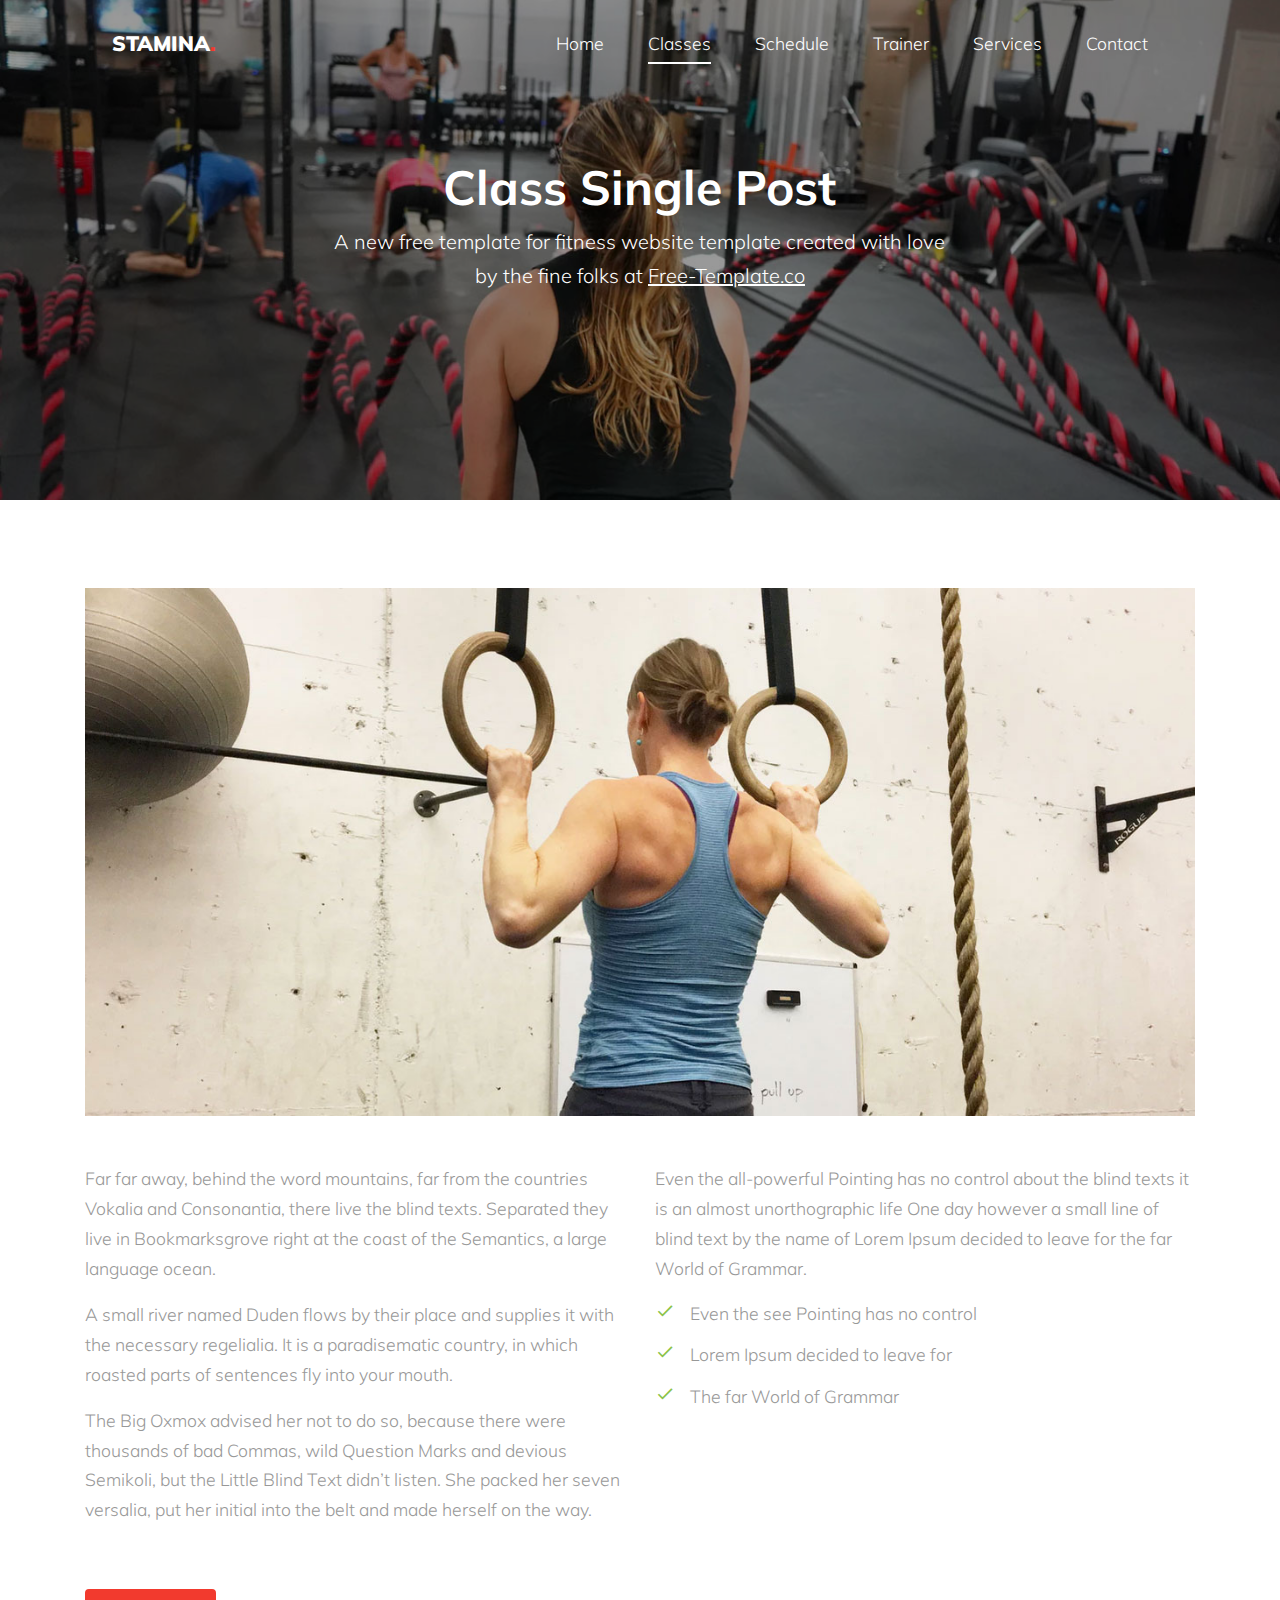
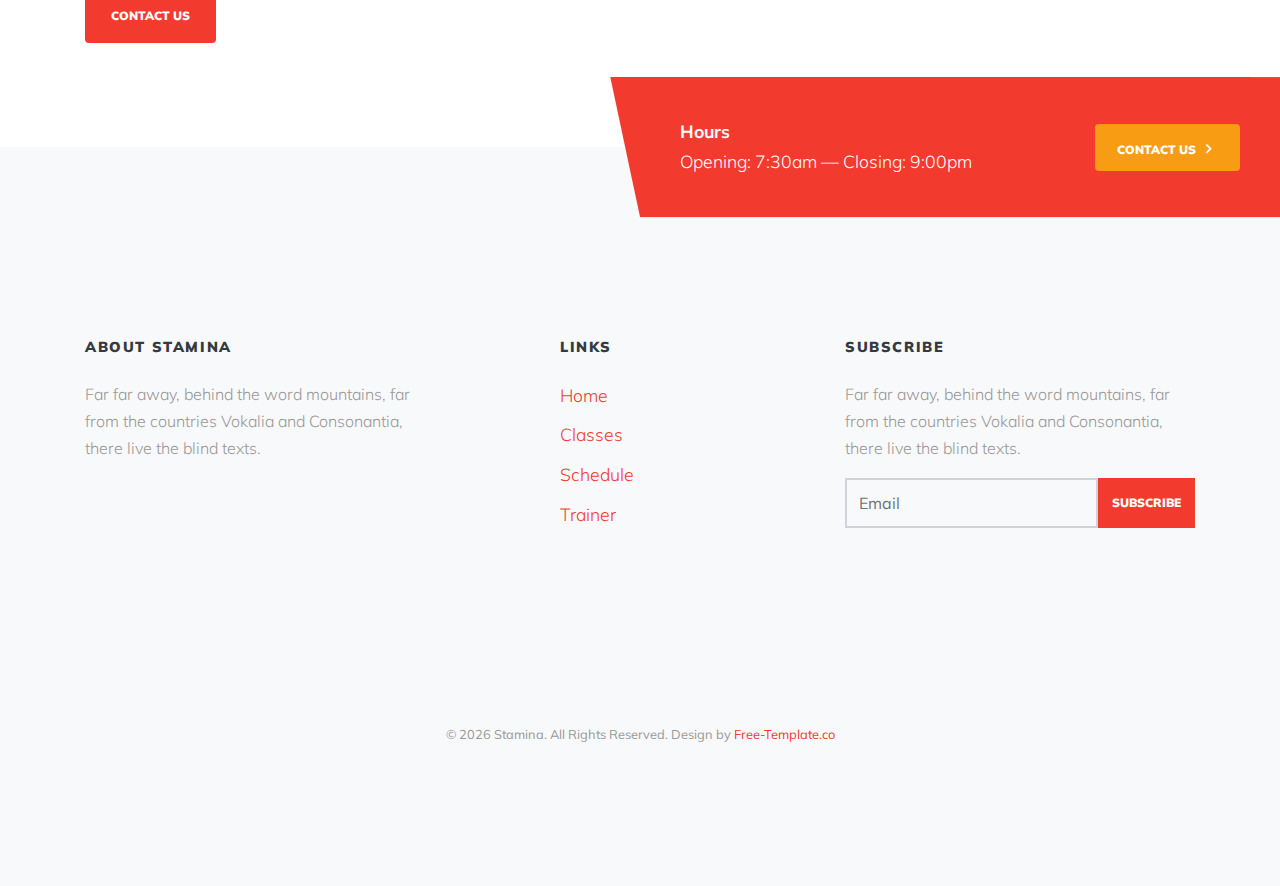
==== single.html @ 27ef820a "Initial commit" ====
<!-- 
////////////////////////////////////////////////////////////////

Author: Free-Template.co
Author URL: http://free-template.co.
License: https://creativecommons.org/licenses/by/3.0/
License URL: https://creativecommons.org/licenses/by/3.0/
Site License URL: https://free-template.co/template-license/
  
Website:  https://free-template.co
Facebook: https://www.facebook.com/FreeDashTemplate.co
Twitter:  https://twitter.com/Free_Templateco
RSS Feed: https://feeds.feedburner.com/Free-templateco

////////////////////////////////////////////////////////////////
-->
<!DOCTYPE html>
<html lang="en">

<head>
  <title>Stamina &mdash; Free Website Template by Free-Template.co</title>
  <meta charset="utf-8">
  <meta name="viewport" content="width=device-width, initial-scale=1, shrink-to-fit=no">

  <meta name="description" content="" />
  <meta name="keywords" content="" />
  <meta name="author" content="Free-Template.co" />

  <link rel="shortcut icon" href="ftco-32x32.png">

  <link href="https://fonts.googleapis.com/css?family=Muli:300,400,700,900" rel="stylesheet">
  <link rel="stylesheet" href="fonts/icomoon/style.css">

  <link rel="stylesheet" href="css/bootstrap.min.css">
  <link rel="stylesheet" href="css/jquery-ui.css">
  <link rel="stylesheet" href="css/owl.carousel.min.css">
  <link rel="stylesheet" href="css/owl.theme.default.min.css">
  <link rel="stylesheet" href="css/owl.theme.default.min.css">

  <link rel="stylesheet" href="css/jquery.fancybox.min.css">

  <link rel="stylesheet" href="css/bootstrap-datepicker.css">

  <link rel="stylesheet" href="fonts/flaticon/font/flaticon.css">

  <link rel="stylesheet" href="css/aos.css">
  <link href="css/jquery.mb.YTPlayer.min.css" media="all" rel="stylesheet" type="text/css">

  <link rel="stylesheet" href="css/style.css">



</head>

<body data-spy="scroll" data-target=".site-navbar-target" data-offset="300">

  <div class="site-wrap">

    <div class="site-mobile-menu site-navbar-target">
      <div class="site-mobile-menu-header">
        <div class="site-mobile-menu-close mt-3">
          <span class="icon-close2 js-menu-toggle"></span>
        </div>
      </div>
      <div class="site-mobile-menu-body"></div>
    </div>


    <header class="site-navbar py-4 js-sticky-header site-navbar-target" role="banner">

      <div class="container-fluid">
        <div class="d-flex align-items-center">
          <div class="site-logo"><a href="index.html">Stamina<span>.</span> </a></div>
          <div class="ml-auto">
            <nav class="site-navigation position-relative text-right" role="navigation">
              <ul class="site-menu main-menu js-clone-nav mr-auto d-none d-lg-block">
                <li><a href="index.html#home-section" class="nav-link">Home</a></li>
                <li><a href="index.html#classes-section" class="nav-link active">Classes</a></li>
                <li><a href="index.html#schedule-section" class="nav-link">Schedule</a></li>
                <li><a href="index.html#trainer-section" class="nav-link">Trainer</a></li>
                <li><a href="index.html#services-section" class="nav-link">Services</a></li>
                <li><a href="index.html#contact-section" class="nav-link">Contact</a></li>
              </ul>
            </nav>
            <a href="#" class="d-inline-block d-lg-none site-menu-toggle js-menu-toggle float-right"><span
                class="icon-menu h3"></span></a>
          </div>

        </div>
      </div>

    </header>

    <div class="bgimg" style="background-image: url('images/bg_2.jpg');" data-stellar-background-ratio="0.5">
    
      <div class="container">
        <div class="row align-items-center justify-content-center text-center">
          <div class="col-md-7">
            <h2 class="">Class Single Post</h2>
            <p class="lead mx-auto desc mb-5">A new free template for fitness website template created with love by the
              fine folks
              at <a href="https://free-template.co" target="_blank">Free-Template.co</a></p>
          </div>
        </div>
      </div>
    
    </div>

    <div class="site-section">
      <div class="container">
        <div class="row mb-5">
          <div class="col-lg-12">
            <img src="images/bg_1.jpg" alt="Free webssite template by Free-Template.co" class="img-fluid">
          </div>
        </div>
        <div class="row mb-5">
          <div class="col-lg-6">
            <p>Far far away, behind the word mountains, far from the countries Vokalia and Consonantia, there live the blind texts.
            Separated they live in Bookmarksgrove right at the coast of the Semantics, a large language ocean.</p>
            <p>A small river named Duden flows by their place and supplies it with the necessary regelialia. It is a paradisematic
            country, in which roasted parts of sentences fly into your mouth.</p>
            <p>The Big Oxmox advised her not to do so, because there were thousands of bad Commas, wild Question Marks and devious
            Semikoli, but the Little Blind Text didn’t listen. She packed her seven versalia, put her initial into the belt and made
            herself on the way.</p>
          </div>
          <div class="col-lg-6">
            <p>Even the all-powerful Pointing has no control about the blind texts it is an almost unorthographic life One day however
            a small line of blind text by the name of Lorem Ipsum decided to leave for the far World of Grammar.</p>
            <div class="ul-check list-unstyled success">
              <li>Even the see Pointing has no control</li>
              <li>Lorem Ipsum decided to leave for</li>
              <li>The far World of Grammar</li>
            </div>
          </div>
        </div>
        <div class="row">
          <div class="col-12">
            <p><a href="#" class="btn btn-primary py-3 px-4">Contact Us</a></p>
          </div>
        </div>
      </div>
    </div>

    <div class="schedule-wrap2 clearfix">
      <div class="d-md-flex align-items-center">
        <div class="hours mr-md-4 mb-4 mb-lg-0">
          <strong class="d-block">Hours</strong>
          Opening: 7:30am &mdash;
          Closing: 9:00pm
        </div>
        <div class="cta ml-auto">
          <a href="#" class="d-flex d-md-flex align-items-center btn">
            <span class="mx-auto"> <span>Contact us</span> <span class="arrow icon-keyboard_arrow_right"></span></span>
          </a>
        </div>
      </div>
    </div>


    <footer class="footer-section bg-light">
      <div class="container">
        <div class="row">
          <div class="col-md-4">
            <h3 class="text-dark">About Stamina</h3>
            <p>Far far away, behind the word mountains, far from the countries Vokalia and Consonantia, there live the
              blind texts.</p>
          </div>

          <div class="col-md-3 ml-auto">
            <h3 class="text-dark">Links</h3>
            <ul class="list-unstyled footer-links">
              <li><a href="#">Home</a></li>
              <li><a href="#">Classes</a></li>
              <li><a href="#">Schedule</a></li>
              <li><a href="#">Trainer</a></li>
            </ul>
          </div>

          <div class="col-md-4">
            <h3 class="text-dark">Subscribe</h3>
            <p>Far far away, behind the word mountains, far from the countries Vokalia and Consonantia, there live the blind texts.
            </p>
            <form action="#">
              <div class="d-flex mb-5">
                <input type="text" class="form-control rounded-0" placeholder="Email">
                <input type="submit" class="btn btn-primary rounded-0" value="Subscribe">
              </div>
            </form>
          </div>

        </div>

        <div class="row pt-5 mt-5 text-center">
          <div class="col-md-12">
            <div class=" pt-5">
              <!-- Link back to Free-Template.co can't be removed. Template is licensed under CC BY 3.0. -->
              <p class="copyright"><small>&copy;
                  <script>document.write(new Date().getFullYear());</script> Stamina. All Rights Reserved. Design by
                  <a href="https://free-template.co" target="_blank">Free-Template.co</a></small></p>
            </div>
          </div>

        </div>
      </div>
    </footer>



  </div>
  <!-- .site-wrap -->

  <script src="js/jquery-3.3.1.min.js"></script>
  <script src="js/jquery-migrate-3.0.1.min.js"></script>
  <script src="js/jquery-ui.js"></script>
  <script src="js/popper.min.js"></script>
  <script src="js/bootstrap.min.js"></script>
  <script src="js/owl.carousel.min.js"></script>
  <script src="js/jquery.stellar.min.js"></script>
  <script src="js/jquery.countdown.min.js"></script>
  <script src="js/bootstrap-datepicker.min.js"></script>
  <script src="js/jquery.easing.1.3.js"></script>
  <script src="js/aos.js"></script>
  <script src="js/jquery.fancybox.min.js"></script>
  <script src="js/jquery.sticky.js"></script>
  <script src="js/jquery.mb.YTPlayer.min.js"></script>




  <script src="js/main.js"></script>

</body>

</html>
---- fonts/icomoon/style.css ----
@font-face {
  font-family: 'icomoon';
  src:  url('fonts/icomoon.eot?10si43');
  src:  url('fonts/icomoon.eot?10si43#iefix') format('embedded-opentype'),
    url('fonts/icomoon.ttf?10si43') format('truetype'),
    url('fonts/icomoon.woff?10si43') format('woff'),
    url('fonts/icomoon.svg?10si43#icomoon') format('svg');
  font-weight: normal;
  font-style: normal;
}

[class^="icon-"], [class*=" icon-"] {
  /* use !important to prevent issues with browser extensions that change fonts */
  font-family: 'icomoon' !important;
  speak: none;
  font-style: normal;
  font-weight: normal;
  font-variant: normal;
  text-transform: none;
  line-height: 1;

  /* Better Font Rendering =========== */
  -webkit-font-smoothing: antialiased;
  -moz-osx-font-smoothing: grayscale;
}

.icon-asterisk:before {
  content: "\f069";
}
.icon-plus:before {
  content: "\f067";
}
.icon-question:before {
  content: "\f128";
}
.icon-minus:before {
  content: "\f068";
}
.icon-glass:before {
  content: "\f000";
}
.icon-music:before {
  content: "\f001";
}
.icon-search:before {
  content: "\f002";
}
.icon-envelope-o:before {
  content: "\f003";
}
.icon-heart:before {
  content: "\f004";
}
.icon-star:before {
  content: "\f005";
}
.icon-star-o:before {
  content: "\f006";
}
.icon-user:before {
  content: "\f007";
}
.icon-film:before {
  content: "\f008";
}
.icon-th-large:before {
  content: "\f009";
}
.icon-th:before {
  content: "\f00a";
}
.icon-th-list:before {
  content: "\f00b";
}
.icon-check:before {
  content: "\f00c";
}
.icon-close:before {
  content: "\f00d";
}
.icon-remove:before {
  content: "\f00d";
}
.icon-times:before {
  content: "\f00d";
}
.icon-search-plus:before {
  content: "\f00e";
}
.icon-search-minus:before {
  content: "\f010";
}
.icon-power-off:before {
  content: "\f011";
}
.icon-signal:before {
  content: "\f012";
}
.icon-cog:before {
  content: "\f013";
}
.icon-gear:before {
  content: "\f013";
}
.icon-trash-o:before {
  content: "\f014";
}
.icon-home:before {
  content: "\f015";
}
.icon-file-o:before {
  content: "\f016";
}
.icon-clock-o:before {
  content: "\f017";
}
.icon-road:before {
  content: "\f018";
}
.icon-download:before {
  content: "\f019";
}
.icon-arrow-circle-o-down:before {
  content: "\f01a";
}
.icon-arrow-circle-o-up:before {
  content: "\f01b";
}
.icon-inbox:before {
  content: "\f01c";
}
.icon-play-circle-o:before {
  content: "\f01d";
}
.icon-repeat:before {
  content: "\f01e";
}
.icon-rotate-right:before {
  content: "\f01e";
}
.icon-refresh:before {
  content: "\f021";
}
.icon-list-alt:before {
  content: "\f022";
}
.icon-lock:before {
  content: "\f023";
}
.icon-flag:before {
  content: "\f024";
}
.icon-headphones:before {
  content: "\f025";
}
.icon-volume-off:before {
  content: "\f026";
}
.icon-volume-down:before {
  content: "\f027";
}
.icon-volume-up:before {
  content: "\f028";
}
.icon-qrcode:before {
  content: "\f029";
}
.icon-barcode:before {
  content: "\f02a";
}
.icon-tag:before {
  content: "\f02b";
}
.icon-tags:before {
  content: "\f02c";
}
.icon-book:before {
  content: "\f02d";
}
.icon-bookmark:before {
  content: "\f02e";
}
.icon-print:before {
  content: "\f02f";
}
.icon-camera:before {
  content: "\f030";
}
.icon-font:before {
  content: "\f031";
}
.icon-bold:before {
  content: "\f032";
}
.icon-italic:before {
  content: "\f033";
}
.icon-text-height:before {
  content: "\f034";
}
.icon-text-width:before {
  content: "\f035";
}
.icon-align-left:before {
  content: "\f036";
}
.icon-align-center:before {
  content: "\f037";
}
.icon-align-right:before {
  content: "\f038";
}
.icon-align-justify:before {
  content: "\f039";
}
.icon-list:before {
  content: "\f03a";
}
.icon-dedent:before {
  content: "\f03b";
}
.icon-outdent:before {
  content: "\f03b";
}
.icon-indent:before {
  content: "\f03c";
}
.icon-video-camera:before {
  content: "\f03d";
}
.icon-image:before {
  content: "\f03e";
}
.icon-photo:before {
  content: "\f03e";
}
.icon-picture-o:before {
  content: "\f03e";
}
.icon-pencil:before {
  content: "\f040";
}
.icon-map-marker:before {
  content: "\f041";
}
.icon-adjust:before {
  content: "\f042";
}
.icon-tint:before {
  content: "\f043";
}
.icon-edit:before {
  content: "\f044";
}
.icon-pencil-square-o:before {
  content: "\f044";
}
.icon-share-square-o:before {
  content: "\f045";
}
.icon-check-square-o:before {
  content: "\f046";
}
.icon-arrows:before {
  content: "\f047";
}
.icon-step-backward:before {
  content: "\f048";
}
.icon-fast-backward:before {
  content: "\f049";
}
.icon-backward:before {
  content: "\f04a";
}
.icon-play:before {
  content: "\f04b";
}
.icon-pause:before {
  content: "\f04c";
}
.icon-stop:before {
  content: "\f04d";
}
.icon-forward:before {
  content: "\f04e";
}
.icon-fast-forward:before {
  content: "\f050";
}
.icon-step-forward:before {
  content: "\f051";
}
.icon-eject:before {
  content: "\f052";
}
.icon-chevron-left:before {
  content: "\f053";
}
.icon-chevron-right:before {
  content: "\f054";
}
.icon-plus-circle:before {
  content: "\f055";
}
.icon-minus-circle:before {
  content: "\f056";
}
.icon-times-circle:before {
  content: "\f057";
}
.icon-check-circle:before {
  content: "\f058";
}
.icon-question-circle:before {
  content: "\f059";
}
.icon-info-circle:before {
  content: "\f05a";
}
.icon-crosshairs:before {
  content: "\f05b";
}
.icon-times-circle-o:before {
  content: "\f05c";
}
.icon-check-circle-o:before {
  content: "\f05d";
}
.icon-ban:before {
  content: "\f05e";
}
.icon-arrow-left:before {
  content: "\f060";
}
.icon-arrow-right:before {
  content: "\f061";
}
.icon-arrow-up:before {
  content: "\f062";
}
.icon-arrow-down:before {
  content: "\f063";
}
.icon-mail-forward:before {
  content: "\f064";
}
.icon-share:before {
  content: "\f064";
}
.icon-expand:before {
  content: "\f065";
}
.icon-compress:before {
  content: "\f066";
}
.icon-exclamation-circle:before {
  content: "\f06a";
}
.icon-gift:before {
  content: "\f06b";
}
.icon-leaf:before {
  content: "\f06c";
}
.icon-fire:before {
  content: "\f06d";
}
.icon-eye:before {
  content: "\f06e";
}
.icon-eye-slash:before {
  content: "\f070";
}
.icon-exclamation-triangle:before {
  content: "\f071";
}
.icon-warning:before {
  content: "\f071";
}
.icon-plane:before {
  content: "\f072";
}
.icon-calendar:before {
  content: "\f073";
}
.icon-random:before {
  content: "\f074";
}
.icon-comment:before {
  content: "\f075";
}
.icon-magnet:before {
  content: "\f076";
}
.icon-chevron-up:before {
  content: "\f077";
}
.icon-chevron-down:before {
  content: "\f078";
}
.icon-retweet:before {
  content: "\f079";
}
.icon-shopping-cart:before {
  content: "\f07a";
}
.icon-folder:before {
  content: "\f07b";
}
.icon-folder-open:before {
  content: "\f07c";
}
.icon-arrows-v:before {
  content: "\f07d";
}
.icon-arrows-h:before {
  content: "\f07e";
}
.icon-bar-chart:before {
  content: "\f080";
}
.icon-bar-chart-o:before {
  content: "\f080";
}
.icon-twitter-square:before {
  content: "\f081";
}
.icon-facebook-square:before {
  content: "\f082";
}
.icon-camera-retro:before {
  content: "\f083";
}
.icon-key:before {
  content: "\f084";
}
.icon-cogs:before {
  content: "\f085";
}
.icon-gears:before {
  content: "\f085";
}
.icon-comments:before {
  content: "\f086";
}
.icon-thumbs-o-up:before {
  content: "\f087";
}
.icon-thumbs-o-down:before {
  content: "\f088";
}
.icon-star-half:before {
  content: "\f089";
}
.icon-heart-o:before {
  content: "\f08a";
}
.icon-sign-out:before {
  content: "\f08b";
}
.icon-linkedin-square:before {
  content: "\f08c";
}
.icon-thumb-tack:before {
  content: "\f08d";
}
.icon-external-link:before {
  content: "\f08e";
}
.icon-sign-in:before {
  content: "\f090";
}
.icon-trophy:before {
  content: "\f091";
}
.icon-github-square:before {
  content: "\f092";
}
.icon-upload:before {
  content: "\f093";
}
.icon-lemon-o:before {
  content: "\f094";
}
.icon-phone:before {
  content: "\f095";
}
.icon-square-o:before {
  content: "\f096";
}
.icon-bookmark-o:before {
  content: "\f097";
}
.icon-phone-square:before {
  content: "\f098";
}
.icon-twitter:before {
  content: "\f099";
}
.icon-facebook:before {
  content: "\f09a";
}
.icon-facebook-f:before {
  content: "\f09a";
}
.icon-github:before {
  content: "\f09b";
}
.icon-unlock:before {
  content: "\f09c";
}
.icon-credit-card:before {
  content: "\f09d";
}
.icon-feed:before {
  content: "\f09e";
}
.icon-rss:before {
  content: "\f09e";
}
.icon-hdd-o:before {
  content: "\f0a0";
}
.icon-bullhorn:before {
  content: "\f0a1";
}
.icon-bell-o:before {
  content: "\f0a2";
}
.icon-certificate:before {
  content: "\f0a3";
}
.icon-hand-o-right:before {
  content: "\f0a4";
}
.icon-hand-o-left:before {
  content: "\f0a5";
}
.icon-hand-o-up:before {
  content: "\f0a6";
}
.icon-hand-o-down:before {
  content: "\f0a7";
}
.icon-arrow-circle-left:before {
  content: "\f0a8";
}
.icon-arrow-circle-right:before {
  content: "\f0a9";
}
.icon-arrow-circle-up:before {
  content: "\f0aa";
}
.icon-arrow-circle-down:before {
  content: "\f0ab";
}
.icon-globe:before {
  content: "\f0ac";
}
.icon-wrench:before {
  content: "\f0ad";
}
.icon-tasks:before {
  content: "\f0ae";
}
.icon-filter:before {
  content: "\f0b0";
}
.icon-briefcase:before {
  content: "\f0b1";
}
.icon-arrows-alt:before {
  content: "\f0b2";
}
.icon-group:before {
  content: "\f0c0";
}
.icon-users:before {
  content: "\f0c0";
}
.icon-chain:before {
  content: "\f0c1";
}
.icon-link:before {
  content: "\f0c1";
}
.icon-cloud:before {
  content: "\f0c2";
}
.icon-flask:before {
  content: "\f0c3";
}
.icon-cut:before {
  content: "\f0c4";
}
.icon-scissors:before {
  content: "\f0c4";
}
.icon-copy:before {
  content: "\f0c5";
}
.icon-files-o:before {
  content: "\f0c5";
}
.icon-paperclip:before {
  content: "\f0c6";
}
.icon-floppy-o:before {
  content: "\f0c7";
}
.icon-save:before {
  content: "\f0c7";
}
.icon-square:before {
  content: "\f0c8";
}
.icon-bars:before {
  content: "\f0c9";
}
.icon-navicon:before {
  content: "\f0c9";
}
.icon-reorder:before {
  content: "\f0c9";
}
.icon-list-ul:before {
  content: "\f0ca";
}
.icon-list-ol:before {
  content: "\f0cb";
}
.icon-strikethrough:before {
  content: "\f0cc";
}
.icon-underline:before {
  content: "\f0cd";
}
.icon-table:before {
  content: "\f0ce";
}
.icon-magic:before {
  content: "\f0d0";
}
.icon-truck:before {
  content: "\f0d1";
}
.icon-pinterest:before {
  content: "\f0d2";
}
.icon-pinterest-square:before {
  content: "\f0d3";
}
.icon-google-plus-square:before {
  content: "\f0d4";
}
.icon-google-plus:before {
  content: "\f0d5";
}
.icon-money:before {
  content: "\f0d6";
}
.icon-caret-down:before {
  content: "\f0d7";
}
.icon-caret-up:before {
  content: "\f0d8";
}
.icon-caret-left:before {
  content: "\f0d9";
}
.icon-caret-right:before {
  content: "\f0da";
}
.icon-columns:before {
  content: "\f0db";
}
.icon-sort:before {
  content: "\f0dc";
}
.icon-unsorted:before {
  content: "\f0dc";
}
.icon-sort-desc:before {
  content: "\f0dd";
}
.icon-sort-down:before {
  content: "\f0dd";
}
.icon-sort-asc:before {
  content: "\f0de";
}
.icon-sort-up:before {
  content: "\f0de";
}
.icon-envelope:before {
  content: "\f0e0";
}
.icon-linkedin:before {
  content: "\f0e1";
}
.icon-rotate-left:before {
  content: "\f0e2";
}
.icon-undo:before {
  content: "\f0e2";
}
.icon-gavel:before {
  content: "\f0e3";
}
.icon-legal:before {
  content: "\f0e3";
}
.icon-dashboard:before {
  content: "\f0e4";
}
.icon-tachometer:before {
  content: "\f0e4";
}
.icon-comment-o:before {
  content: "\f0e5";
}
.icon-comments-o:before {
  content: "\f0e6";
}
.icon-bolt:before {
  content: "\f0e7";
}
.icon-flash:before {
  content: "\f0e7";
}
.icon-sitemap:before {
  content: "\f0e8";
}
.icon-umbrella:before {
  content: "\f0e9";
}
.icon-clipboard:before {
  content: "\f0ea";
}
.icon-paste:before {
  content: "\f0ea";
}
.icon-lightbulb-o:before {
  content: "\f0eb";
}
.icon-exchange:before {
  content: "\f0ec";
}
.icon-cloud-download:before {
  content: "\f0ed";
}
.icon-cloud-upload:before {
  content: "\f0ee";
}
.icon-user-md:before {
  content: "\f0f0";
}
.icon-stethoscope:before {
  content: "\f0f1";
}
.icon-suitcase:before {
  content: "\f0f2";
}
.icon-bell:before {
  content: "\f0f3";
}
.icon-coffee:before {
  content: "\f0f4";
}
.icon-cutlery:before {
  content: "\f0f5";
}
.icon-file-text-o:before {
  content: "\f0f6";
}
.icon-building-o:before {
  content: "\f0f7";
}
.icon-hospital-o:before {
  content: "\f0f8";
}
.icon-ambulance:before {
  content: "\f0f9";
}
.icon-medkit:before {
  content: "\f0fa";
}
.icon-fighter-jet:before {
  content: "\f0fb";
}
.icon-beer:before {
  content: "\f0fc";
}
.icon-h-square:before {
  content: "\f0fd";
}
.icon-plus-square:before {
  content: "\f0fe";
}
.icon-angle-double-left:before {
  content: "\f100";
}
.icon-angle-double-right:before {
  content: "\f101";
}
.icon-angle-double-up:before {
  content: "\f102";
}
.icon-angle-double-down:before {
  content: "\f103";
}
.icon-angle-left:before {
  content: "\f104";
}
.icon-angle-right:before {
  content: "\f105";
}
.icon-angle-up:before {
  content: "\f106";
}
.icon-angle-down:before {
  content: "\f107";
}
.icon-desktop:before {
  content: "\f108";
}
.icon-laptop:before {
  content: "\f109";
}
.icon-tablet:before {
  content: "\f10a";
}
.icon-mobile:before {
  content: "\f10b";
}
.icon-mobile-phone:before {
  content: "\f10b";
}
.icon-circle-o:before {
  content: "\f10c";
}
.icon-quote-left:before {
  content: "\f10d";
}
.icon-quote-right:before {
  content: "\f10e";
}
.icon-spinner:before {
  content: "\f110";
}
.icon-circle:before {
  content: "\f111";
}
.icon-mail-reply:before {
  content: "\f112";
}
.icon-reply:before {
  content: "\f112";
}
.icon-github-alt:before {
  content: "\f113";
}
.icon-folder-o:before {
  content: "\f114";
}
.icon-folder-open-o:before {
  content: "\f115";
}
.icon-smile-o:before {
  content: "\f118";
}
.icon-frown-o:before {
  content: "\f119";
}
.icon-meh-o:before {
  content: "\f11a";
}
.icon-gamepad:before {
  content: "\f11b";
}
.icon-keyboard-o:before {
  content: "\f11c";
}
.icon-flag-o:before {
  content: "\f11d";
}
.icon-flag-checkered:before {
  content: "\f11e";
}
.icon-terminal:before {
  content: "\f120";
}
.icon-code:before {
  content: "\f121";
}
.icon-mail-reply-all:before {
  content: "\f122";
}
.icon-reply-all:before {
  content: "\f122";
}
.icon-star-half-empty:before {
  content: "\f123";
}
.icon-star-half-full:before {
  content: "\f123";
}
.icon-star-half-o:before {
  content: "\f123";
}
.icon-location-arrow:before {
  content: "\f124";
}
.icon-crop:before {
  content: "\f125";
}
.icon-code-fork:before {
  content: "\f126";
}
.icon-chain-broken:before {
  content: "\f127";
}
.icon-unlink:before {
  content: "\f127";
}
.icon-info:before {
  content: "\f129";
}
.icon-exclamation:before {
  content: "\f12a";
}
.icon-superscript:before {
  content: "\f12b";
}
.icon-subscript:before {
  content: "\f12c";
}
.icon-eraser:before {
  content: "\f12d";
}
.icon-puzzle-piece:before {
  content: "\f12e";
}
.icon-microphone:before {
  content: "\f130";
}
.icon-microphone-slash:before {
  content: "\f131";
}
.icon-shield:before {
  content: "\f132";
}
.icon-calendar-o:before {
  content: "\f133";
}
.icon-fire-extinguisher:before {
  content: "\f134";
}
.icon-rocket:before {
  content: "\f135";
}
.icon-maxcdn:before {
  content: "\f136";
}
.icon-chevron-circle-left:before {
  content: "\f137";
}
.icon-chevron-circle-right:before {
  content: "\f138";
}
.icon-chevron-circle-up:before {
  content: "\f139";
}
.icon-chevron-circle-down:before {
  content: "\f13a";
}
.icon-html5:before {
  content: "\f13b";
}
.icon-css3:before {
  content: "\f13c";
}
.icon-anchor:before {
  content: "\f13d";
}
.icon-unlock-alt:before {
  content: "\f13e";
}
.icon-bullseye:before {
  content: "\f140";
}
.icon-ellipsis-h:before {
  content: "\f141";
}
.icon-ellipsis-v:before {
  content: "\f142";
}
.icon-rss-square:before {
  content: "\f143";
}
.icon-play-circle:before {
  content: "\f144";
}
.icon-ticket:before {
  content: "\f145";
}
.icon-minus-square:before {
  content: "\f146";
}
.icon-minus-square-o:before {
  content: "\f147";
}
.icon-level-up:before {
  content: "\f148";
}
.icon-level-down:before {
  content: "\f149";
}
.icon-check-square:before {
  content: "\f14a";
}
.icon-pencil-square:before {
  content: "\f14b";
}
.icon-external-link-square:before {
  content: "\f14c";
}
.icon-share-square:before {
  content: "\f14d";
}
.icon-compass:before {
  content: "\f14e";
}
.icon-caret-square-o-down:before {
  content: "\f150";
}
.icon-toggle-down:before {
  content: "\f150";
}
.icon-caret-square-o-up:before {
  content: "\f151";
}
.icon-toggle-up:before {
  content: "\f151";
}
.icon-caret-square-o-right:before {
  content: "\f152";
}
.icon-toggle-right:before {
  content: "\f152";
}
.icon-eur:before {
  content: "\f153";
}
.icon-euro:before {
  content: "\f153";
}
.icon-gbp:before {
  content: "\f154";
}
.icon-dollar:before {
  content: "\f155";
}
.icon-usd:before {
  content: "\f155";
}
.icon-inr:before {
  content: "\f156";
}
.icon-rupee:before {
  content: "\f156";
}
.icon-cny:before {
  content: "\f157";
}
.icon-jpy:before {
  content: "\f157";
}
.icon-rmb:before {
  content: "\f157";
}
.icon-yen:before {
  content: "\f157";
}
.icon-rouble:before {
  content: "\f158";
}
.icon-rub:before {
  content: "\f158";
}
.icon-ruble:before {
  content: "\f158";
}
.icon-krw:before {
  content: "\f159";
}
.icon-won:before {
  content: "\f159";
}
.icon-bitcoin:before {
  content: "\f15a";
}
.icon-btc:before {
  content: "\f15a";
}
.icon-file:before {
  content: "\f15b";
}
.icon-file-text:before {
  content: "\f15c";
}
.icon-sort-alpha-asc:before {
  content: "\f15d";
}
.icon-sort-alpha-desc:before {
  content: "\f15e";
}
.icon-sort-amount-asc:before {
  content: "\f160";
}
.icon-sort-amount-desc:before {
  content: "\f161";
}
.icon-sort-numeric-asc:before {
  content: "\f162";
}
.icon-sort-numeric-desc:before {
  content: "\f163";
}
.icon-thumbs-up:before {
  content: "\f164";
}
.icon-thumbs-down:before {
  content: "\f165";
}
.icon-youtube-square:before {
  content: "\f166";
}
.icon-youtube:before {
  content: "\f167";
}
.icon-xing:before {
  content: "\f168";
}
.icon-xing-square:before {
  content: "\f169";
}
.icon-youtube-play:before {
  content: "\f16a";
}
.icon-dropbox:before {
  content: "\f16b";
}
.icon-stack-overflow:before {
  content: "\f16c";
}
.icon-instagram:before {
  content: "\f16d";
}
.icon-flickr:before {
  content: "\f16e";
}
.icon-adn:before {
  content: "\f170";
}
.icon-bitbucket:before {
  content: "\f171";
}
.icon-bitbucket-square:before {
  content: "\f172";
}
.icon-tumblr:before {
  content: "\f173";
}
.icon-tumblr-square:before {
  content: "\f174";
}
.icon-long-arrow-down:before {
  content: "\f175";
}
.icon-long-arrow-up:before {
  content: "\f176";
}
.icon-long-arrow-left:before {
  content: "\f177";
}
.icon-long-arrow-right:before {
  content: "\f178";
}
.icon-apple:before {
  content: "\f179";
}
.icon-windows:before {
  content: "\f17a";
}
.icon-android:before {
  content: "\f17b";
}
.icon-linux:before {
  content: "\f17c";
}
.icon-dribbble:before {
  content: "\f17d";
}
.icon-skype:before {
  content: "\f17e";
}
.icon-foursquare:before {
  content: "\f180";
}
.icon-trello:before {
  content: "\f181";
}
.icon-female:before {
  content: "\f182";
}
.icon-male:before {
  content: "\f183";
}
.icon-gittip:before {
  content: "\f184";
}
.icon-gratipay:before {
  content: "\f184";
}
.icon-sun-o:before {
  content: "\f185";
}
.icon-moon-o:before {
  content: "\f186";
}
.icon-archive:before {
  content: "\f187";
}
.icon-bug:before {
  content: "\f188";
}
.icon-vk:before {
  content: "\f189";
}
.icon-weibo:before {
  content: "\f18a";
}
.icon-renren:before {
  content: "\f18b";
}
.icon-pagelines:before {
  content: "\f18c";
}
.icon-stack-exchange:before {
  content: "\f18d";
}
.icon-arrow-circle-o-right:before {
  content: "\f18e";
}
.icon-arrow-circle-o-left:before {
  content: "\f190";
}
.icon-caret-square-o-left:before {
  content: "\f191";
}
.icon-toggle-left:before {
  content: "\f191";
}
.icon-dot-circle-o:before {
  content: "\f192";
}
.icon-wheelchair:before {
  content: "\f193";
}
.icon-vimeo-square:before {
  content: "\f194";
}
.icon-try:before {
  content: "\f195";
}
.icon-turkish-lira:before {
  content: "\f195";
}
.icon-plus-square-o:before {
  content: "\f196";
}
.icon-space-shuttle:before {
  content: "\f197";
}
.icon-slack:before {
  content: "\f198";
}
.icon-envelope-square:before {
  content: "\f199";
}
.icon-wordpress:before {
  content: "\f19a";
}
.icon-openid:before {
  content: "\f19b";
}
.icon-bank:before {
  content: "\f19c";
}
.icon-institution:before {
  content: "\f19c";
}
.icon-university:before {
  content: "\f19c";
}
.icon-graduation-cap:before {
  content: "\f19d";
}
.icon-mortar-board:before {
  content: "\f19d";
}
.icon-yahoo:before {
  content: "\f19e";
}
.icon-google:before {
  content: "\f1a0";
}
.icon-reddit:before {
  content: "\f1a1";
}
.icon-reddit-square:before {
  content: "\f1a2";
}
.icon-stumbleupon-circle:before {
  content: "\f1a3";
}
.icon-stumbleupon:before {
  content: "\f1a4";
}
.icon-delicious:before {
  content: "\f1a5";
}
.icon-digg:before {
  content: "\f1a6";
}
.icon-pied-piper-pp:before {
  content: "\f1a7";
}
.icon-pied-piper-alt:before {
  content: "\f1a8";
}
.icon-drupal:before {
  content: "\f1a9";
}
.icon-joomla:before {
  content: "\f1aa";
}
.icon-language:before {
  content: "\f1ab";
}
.icon-fax:before {
  content: "\f1ac";
}
.icon-building:before {
  content: "\f1ad";
}
.icon-child:before {
  content: "\f1ae";
}
.icon-paw:before {
  content: "\f1b0";
}
.icon-spoon:before {
  content: "\f1b1";
}
.icon-cube:before {
  content: "\f1b2";
}
.icon-cubes:before {
  content: "\f1b3";
}
.icon-behance:before {
  content: "\f1b4";
}
.icon-behance-square:before {
  content: "\f1b5";
}
.icon-steam:before {
  content: "\f1b6";
}
.icon-steam-square:before {
  content: "\f1b7";
}
.icon-recycle:before {
  content: "\f1b8";
}
.icon-automobile:before {
  content: "\f1b9";
}
.icon-car:before {
  content: "\f1b9";
}
.icon-cab:before {
  content: "\f1ba";
}
.icon-taxi:before {
  content: "\f1ba";
}
.icon-tree:before {
  content: "\f1bb";
}
.icon-spotify:before {
  content: "\f1bc";
}
.icon-deviantart:before {
  content: "\f1bd";
}
.icon-soundcloud:before {
  content: "\f1be";
}
.icon-database:before {
  content: "\f1c0";
}
.icon-file-pdf-o:before {
  content: "\f1c1";
}
.icon-file-word-o:before {
  content: "\f1c2";
}
.icon-file-excel-o:before {
  content: "\f1c3";
}
.icon-file-powerpoint-o:before {
  content: "\f1c4";
}
.icon-file-image-o:before {
  content: "\f1c5";
}
.icon-file-photo-o:before {
  content: "\f1c5";
}
.icon-file-picture-o:before {
  content: "\f1c5";
}
.icon-file-archive-o:before {
  content: "\f1c6";
}
.icon-file-zip-o:before {
  content: "\f1c6";
}
.icon-file-audio-o:before {
  content: "\f1c7";
}
.icon-file-sound-o:before {
  content: "\f1c7";
}
.icon-file-movie-o:before {
  content: "\f1c8";
}
.icon-file-video-o:before {
  content: "\f1c8";
}
.icon-file-code-o:before {
  content: "\f1c9";
}
.icon-vine:before {
  content: "\f1ca";
}
.icon-codepen:before {
  content: "\f1cb";
}
.icon-jsfiddle:before {
  content: "\f1cc";
}
.icon-life-bouy:before {
  content: "\f1cd";
}
.icon-life-buoy:before {
  content: "\f1cd";
}
.icon-life-ring:before {
  content: "\f1cd";
}
.icon-life-saver:before {
  content: "\f1cd";
}
.icon-support:before {
  content: "\f1cd";
}
.icon-circle-o-notch:before {
  content: "\f1ce";
}
.icon-ra:before {
  content: "\f1d0";
}
.icon-rebel:before {
  content: "\f1d0";
}
.icon-resistance:before {
  content: "\f1d0";
}
.icon-empire:before {
  content: "\f1d1";
}
.icon-ge:before {
  content: "\f1d1";
}
.icon-git-square:before {
  content: "\f1d2";
}
.icon-git:before {
  content: "\f1d3";
}
.icon-hacker-news:before {
  content: "\f1d4";
}
.icon-y-combinator-square:before {
  content: "\f1d4";
}
.icon-yc-square:before {
  content: "\f1d4";
}
.icon-tencent-weibo:before {
  content: "\f1d5";
}
.icon-qq:before {
  content: "\f1d6";
}
.icon-wechat:before {
  content: "\f1d7";
}
.icon-weixin:before {
  content: "\f1d7";
}
.icon-paper-plane:before {
  content: "\f1d8";
}
.icon-send:before {
  content: "\f1d8";
}
.icon-paper-plane-o:before {
  content: "\f1d9";
}
.icon-send-o:before {
  content: "\f1d9";
}
.icon-history:before {
  content: "\f1da";
}
.icon-circle-thin:before {
  content: "\f1db";
}
.icon-header:before {
  content: "\f1dc";
}
.icon-paragraph:before {
  content: "\f1dd";
}
.icon-sliders:before {
  content: "\f1de";
}
.icon-share-alt:before {
  content: "\f1e0";
}
.icon-share-alt-square:before {
  content: "\f1e1";
}
.icon-bomb:before {
  content: "\f1e2";
}
.icon-futbol-o:before {
  content: "\f1e3";
}
.icon-soccer-ball-o:before {
  content: "\f1e3";
}
.icon-tty:before {
  content: "\f1e4";
}
.icon-binoculars:before {
  content: "\f1e5";
}
.icon-plug:before {
  content: "\f1e6";
}
.icon-slideshare:before {
  content: "\f1e7";
}
.icon-twitch:before {
  content: "\f1e8";
}
.icon-yelp:before {
  content: "\f1e9";
}
.icon-newspaper-o:before {
  content: "\f1ea";
}
.icon-wifi:before {
  content: "\f1eb";
}
.icon-calculator:before {
  content: "\f1ec";
}
.icon-paypal:before {
  content: "\f1ed";
}
.icon-google-wallet:before {
  content: "\f1ee";
}
.icon-cc-visa:before {
  content: "\f1f0";
}
.icon-cc-mastercard:before {
  content: "\f1f1";
}
.icon-cc-discover:before {
  content: "\f1f2";
}
.icon-cc-amex:before {
  content: "\f1f3";
}
.icon-cc-paypal:before {
  content: "\f1f4";
}
.icon-cc-stripe:before {
  content: "\f1f5";
}
.icon-bell-slash:before {
  content: "\f1f6";
}
.icon-bell-slash-o:before {
  content: "\f1f7";
}
.icon-trash:before {
  content: "\f1f8";
}
.icon-copyright:before {
  content: "\f1f9";
}
.icon-at:before {
  content: "\f1fa";
}
.icon-eyedropper:before {
  content: "\f1fb";
}
.icon-paint-brush:before {
  content: "\f1fc";
}
.icon-birthday-cake:before {
  content: "\f1fd";
}
.icon-area-chart:before {
  content: "\f1fe";
}
.icon-pie-chart:before {
  content: "\f200";
}
.icon-line-chart:before {
  content: "\f201";
}
.icon-lastfm:before {
  content: "\f202";
}
.icon-lastfm-square:before {
  content: "\f203";
}
.icon-toggle-off:before {
  content: "\f204";
}
.icon-toggle-on:before {
  content: "\f205";
}
.icon-bicycle:before {
  content: "\f206";
}
.icon-bus:before {
  content: "\f207";
}
.icon-ioxhost:before {
  content: "\f208";
}
.icon-angellist:before {
  content: "\f209";
}
.icon-cc:before {
  content: "\f20a";
}
.icon-ils:before {
  content: "\f20b";
}
.icon-shekel:before {
  content: "\f20b";
}
.icon-sheqel:before {
  content: "\f20b";
}
.icon-meanpath:before {
  content: "\f20c";
}
.icon-buysellads:before {
  content: "\f20d";
}
.icon-connectdevelop:before {
  content: "\f20e";
}
.icon-dashcube:before {
  content: "\f210";
}
.icon-forumbee:before {
  content: "\f211";
}
.icon-leanpub:before {
  content: "\f212";
}
.icon-sellsy:before {
  content: "\f213";
}
.icon-shirtsinbulk:before {
  content: "\f214";
}
.icon-simplybuilt:before {
  content: "\f215";
}
.icon-skyatlas:before {
  content: "\f216";
}
.icon-cart-plus:before {
  content: "\f217";
}
.icon-cart-arrow-down:before {
  content: "\f218";
}
.icon-diamond:before {
  content: "\f219";
}
.icon-ship:before {
  content: "\f21a";
}
.icon-user-secret:before {
  content: "\f21b";
}
.icon-motorcycle:before {
  content: "\f21c";
}
.icon-street-view:before {
  content: "\f21d";
}
.icon-heartbeat:before {
  content: "\f21e";
}
.icon-venus:before {
  content: "\f221";
}
.icon-mars:before {
  content: "\f222";
}
.icon-mercury:before {
  content: "\f223";
}
.icon-intersex:before {
  content: "\f224";
}
.icon-transgender:before {
  content: "\f224";
}
.icon-transgender-alt:before {
  content: "\f225";
}
.icon-venus-double:before {
  content: "\f226";
}
.icon-mars-double:before {
  content: "\f227";
}
.icon-venus-mars:before {
  content: "\f228";
}
.icon-mars-stroke:before {
  content: "\f229";
}
.icon-mars-stroke-v:before {
  content: "\f22a";
}
.icon-mars-stroke-h:before {
  content: "\f22b";
}
.icon-neuter:before {
  content: "\f22c";
}
.icon-genderless:before {
  content: "\f22d";
}
.icon-facebook-official:before {
  content: "\f230";
}
.icon-pinterest-p:before {
  content: "\f231";
}
.icon-whatsapp:before {
  content: "\f232";
}
.icon-server:before {
  content: "\f233";
}
.icon-user-plus:before {
  content: "\f234";
}
.icon-user-times:before {
  content: "\f235";
}
.icon-bed:before {
  content: "\f236";
}
.icon-hotel:before {
  content: "\f236";
}
.icon-viacoin:before {
  content: "\f237";
}
.icon-train:before {
  content: "\f238";
}
.icon-subway:before {
  content: "\f239";
}
.icon-medium:before {
  content: "\f23a";
}
.icon-y-combinator:before {
  content: "\f23b";
}
.icon-yc:before {
  content: "\f23b";
}
.icon-optin-monster:before {
  content: "\f23c";
}
.icon-opencart:before {
  content: "\f23d";
}
.icon-expeditedssl:before {
  content: "\f23e";
}
.icon-battery:before {
  content: "\f240";
}
.icon-battery-4:before {
  content: "\f240";
}
.icon-battery-full:before {
  content: "\f240";
}
.icon-battery-3:before {
  content: "\f241";
}
.icon-battery-three-quarters:before {
  content: "\f241";
}
.icon-battery-2:before {
  content: "\f242";
}
.icon-battery-half:before {
  content: "\f242";
}
.icon-battery-1:before {
  content: "\f243";
}
.icon-battery-quarter:before {
  content: "\f243";
}
.icon-battery-0:before {
  content: "\f244";
}
.icon-battery-empty:before {
  content: "\f244";
}
.icon-mouse-pointer:before {
  content: "\f245";
}
.icon-i-cursor:before {
  content: "\f246";
}
.icon-object-group:before {
  content: "\f247";
}
.icon-object-ungroup:before {
  content: "\f248";
}
.icon-sticky-note:before {
  content: "\f249";
}
.icon-sticky-note-o:before {
  content: "\f24a";
}
.icon-cc-jcb:before {
  content: "\f24b";
}
.icon-cc-diners-club:before {
  content: "\f24c";
}
.icon-clone:before {
  content: "\f24d";
}
.icon-balance-scale:before {
  content: "\f24e";
}
.icon-hourglass-o:before {
  content: "\f250";
}
.icon-hourglass-1:before {
  content: "\f251";
}
.icon-hourglass-start:before {
  content: "\f251";
}
.icon-hourglass-2:before {
  content: "\f252";
}
.icon-hourglass-half:before {
  content: "\f252";
}
.icon-hourglass-3:before {
  content: "\f253";
}
.icon-hourglass-end:before {
  content: "\f253";
}
.icon-hourglass:before {
  content: "\f254";
}
.icon-hand-grab-o:before {
  content: "\f255";
}
.icon-hand-rock-o:before {
  content: "\f255";
}
.icon-hand-paper-o:before {
  content: "\f256";
}
.icon-hand-stop-o:before {
  content: "\f256";
}
.icon-hand-scissors-o:before {
  content: "\f257";
}
.icon-hand-lizard-o:before {
  content: "\f258";
}
.icon-hand-spock-o:before {
  content: "\f259";
}
.icon-hand-pointer-o:before {
  content: "\f25a";
}
.icon-hand-peace-o:before {
  content: "\f25b";
}
.icon-trademark:before {
  content: "\f25c";
}
.icon-registered:before {
  content: "\f25d";
}
.icon-creative-commons:before {
  content: "\f25e";
}
.icon-gg:before {
  content: "\f260";
}
.icon-gg-circle:before {
  content: "\f261";
}
.icon-tripadvisor:before {
  content: "\f262";
}
.icon-odnoklassniki:before {
  content: "\f263";
}
.icon-odnoklassniki-square:before {
  content: "\f264";
}
.icon-get-pocket:before {
  content: "\f265";
}
.icon-wikipedia-w:before {
  content: "\f266";
}
.icon-safari:before {
  content: "\f267";
}
.icon-chrome:before {
  content: "\f268";
}
.icon-firefox:before {
  content: "\f269";
}
.icon-opera:before {
  content: "\f26a";
}
.icon-internet-explorer:before {
  content: "\f26b";
}
.icon-television:before {
  content: "\f26c";
}
.icon-tv:before {
  content: "\f26c";
}
.icon-contao:before {
  content: "\f26d";
}
.icon-500px:before {
  content: "\f26e";
}
.icon-amazon:before {
  content: "\f270";
}
.icon-calendar-plus-o:before {
  content: "\f271";
}
.icon-calendar-minus-o:before {
  content: "\f272";
}
.icon-calendar-times-o:before {
  content: "\f273";
}
.icon-calendar-check-o:before {
  content: "\f274";
}
.icon-industry:before {
  content: "\f275";
}
.icon-map-pin:before {
  content: "\f276";
}
.icon-map-signs:before {
  content: "\f277";
}
.icon-map-o:before {
  content: "\f278";
}
.icon-map:before {
  content: "\f279";
}
.icon-commenting:before {
  content: "\f27a";
}
.icon-commenting-o:before {
  content: "\f27b";
}
.icon-houzz:before {
  content: "\f27c";
}
.icon-vimeo:before {
  content: "\f27d";
}
.icon-black-tie:before {
  content: "\f27e";
}
.icon-fonticons:before {
  content: "\f280";
}
.icon-reddit-alien:before {
  content: "\f281";
}
.icon-edge:before {
  content: "\f282";
}
.icon-credit-card-alt:before {
  content: "\f283";
}
.icon-codiepie:before {
  content: "\f284";
}
.icon-modx:before {
  content: "\f285";
}
.icon-fort-awesome:before {
  content: "\f286";
}
.icon-usb:before {
  content: "\f287";
}
.icon-product-hunt:before {
  content: "\f288";
}
.icon-mixcloud:before {
  content: "\f289";
}
.icon-scribd:before {
  content: "\f28a";
}
.icon-pause-circle:before {
  content: "\f28b";
}
.icon-pause-circle-o:before {
  content: "\f28c";
}
.icon-stop-circle:before {
  content: "\f28d";
}
.icon-stop-circle-o:before {
  content: "\f28e";
}
.icon-shopping-bag:before {
  content: "\f290";
}
.icon-shopping-basket:before {
  content: "\f291";
}
.icon-hashtag:before {
  content: "\f292";
}
.icon-bluetooth:before {
  content: "\f293";
}
.icon-bluetooth-b:before {
  content: "\f294";
}
.icon-percent:before {
  content: "\f295";
}
.icon-gitlab:before {
  content: "\f296";
}
.icon-wpbeginner:before {
  content: "\f297";
}
.icon-wpforms:before {
  content: "\f298";
}
.icon-envira:before {
  content: "\f299";
}
.icon-universal-access:before {
  content: "\f29a";
}
.icon-wheelchair-alt:before {
  content: "\f29b";
}
.icon-question-circle-o:before {
  content: "\f29c";
}
.icon-blind:before {
  content: "\f29d";
}
.icon-audio-description:before {
  content: "\f29e";
}
.icon-volume-control-phone:before {
  content: "\f2a0";
}
.icon-braille:before {
  content: "\f2a1";
}
.icon-assistive-listening-systems:before {
  content: "\f2a2";
}
.icon-american-sign-language-interpreting:before {
  content: "\f2a3";
}
.icon-asl-interpreting:before {
  content: "\f2a3";
}
.icon-deaf:before {
  content: "\f2a4";
}
.icon-deafness:before {
  content: "\f2a4";
}
.icon-hard-of-hearing:before {
  content: "\f2a4";
}
.icon-glide:before {
  content: "\f2a5";
}
.icon-glide-g:before {
  content: "\f2a6";
}
.icon-sign-language:before {
  content: "\f2a7";
}
.icon-signing:before {
  content: "\f2a7";
}
.icon-low-vision:before {
  content: "\f2a8";
}
.icon-viadeo:before {
  content: "\f2a9";
}
.icon-viadeo-square:before {
  content: "\f2aa";
}
.icon-snapchat:before {
  content: "\f2ab";
}
.icon-snapchat-ghost:before {
  content: "\f2ac";
}
.icon-snapchat-square:before {
  content: "\f2ad";
}
.icon-pied-piper:before {
  content: "\f2ae";
}
.icon-first-order:before {
  content: "\f2b0";
}
.icon-yoast:before {
  content: "\f2b1";
}
.icon-themeisle:before {
  content: "\f2b2";
}
.icon-google-plus-circle:before {
  content: "\f2b3";
}
.icon-google-plus-official:before {
  content: "\f2b3";
}
.icon-fa:before {
  content: "\f2b4";
}
.icon-font-awesome:before {
  content: "\f2b4";
}
.icon-handshake-o:before {
  content: "\f2b5";
}
.icon-envelope-open:before {
  content: "\f2b6";
}
.icon-envelope-open-o:before {
  content: "\f2b7";
}
.icon-linode:before {
  content: "\f2b8";
}
.icon-address-book:before {
  content: "\f2b9";
}
.icon-address-book-o:before {
  content: "\f2ba";
}
.icon-address-card:before {
  content: "\f2bb";
}
.icon-vcard:before {
  content: "\f2bb";
}
.icon-address-card-o:before {
  content: "\f2bc";
}
.icon-vcard-o:before {
  content: "\f2bc";
}
.icon-user-circle:before {
  content: "\f2bd";
}
.icon-user-circle-o:before {
  content: "\f2be";
}
.icon-user-o:before {
  content: "\f2c0";
}
.icon-id-badge:before {
  content: "\f2c1";
}
.icon-drivers-license:before {
  content: "\f2c2";
}
.icon-id-card:before {
  content: "\f2c2";
}
.icon-drivers-license-o:before {
  content: "\f2c3";
}
.icon-id-card-o:before {
  content: "\f2c3";
}
.icon-quora:before {
  content: "\f2c4";
}
.icon-free-code-camp:before {
  content: "\f2c5";
}
.icon-telegram:before {
  content: "\f2c6";
}
.icon-thermometer:before {
  content: "\f2c7";
}
.icon-thermometer-4:before {
  content: "\f2c7";
}
.icon-thermometer-full:before {
  content: "\f2c7";
}
.icon-thermometer-3:before {
  content: "\f2c8";
}
.icon-thermometer-three-quarters:before {
  content: "\f2c8";
}
.icon-thermometer-2:before {
  content: "\f2c9";
}
.icon-thermometer-half:before {
  content: "\f2c9";
}
.icon-thermometer-1:before {
  content: "\f2ca";
}
.icon-thermometer-quarter:before {
  content: "\f2ca";
}
.icon-thermometer-0:before {
  content: "\f2cb";
}
.icon-thermometer-empty:before {
  content: "\f2cb";
}
.icon-shower:before {
  content: "\f2cc";
}
.icon-bath:before {
  content: "\f2cd";
}
.icon-bathtub:before {
  content: "\f2cd";
}
.icon-s15:before {
  content: "\f2cd";
}
.icon-podcast:before {
  content: "\f2ce";
}
.icon-window-maximize:before {
  content: "\f2d0";
}
.icon-window-minimize:before {
  content: "\f2d1";
}
.icon-window-restore:before {
  content: "\f2d2";
}
.icon-times-rectangle:before {
  content: "\f2d3";
}
.icon-window-close:before {
  content: "\f2d3";
}
.icon-times-rectangle-o:before {
  content: "\f2d4";
}
.icon-window-close-o:before {
  content: "\f2d4";
}
.icon-bandcamp:before {
  content: "\f2d5";
}
.icon-grav:before {
  content: "\f2d6";
}
.icon-etsy:before {
  content: "\f2d7";
}
.icon-imdb:before {
  content: "\f2d8";
}
.icon-ravelry:before {
  content: "\f2d9";
}
.icon-eercast:before {
  content: "\f2da";
}
.icon-microchip:before {
  content: "\f2db";
}
.icon-snowflake-o:before {
  content: "\f2dc";
}
.icon-superpowers:before {
  content: "\f2dd";
}
.icon-wpexplorer:before {
  content: "\f2de";
}
.icon-meetup:before {
  content: "\f2e0";
}
.icon-3d_rotation:before {
  content: "\e84d";
}
.icon-ac_unit:before {
  content: "\eb3b";
}
.icon-alarm:before {
  content: "\e855";
}
.icon-access_alarms:before {
  content: "\e191";
}
.icon-schedule:before {
  content: "\e8b5";
}
.icon-accessibility:before {
  content: "\e84e";
}
.icon-accessible:before {
  content: "\e914";
}
.icon-account_balance:before {
  content: "\e84f";
}
.icon-account_balance_wallet:before {
  content: "\e850";
}
.icon-account_box:before {
  content: "\e851";
}
.icon-account_circle:before {
  content: "\e853";
}
.icon-adb:before {
  content: "\e60e";
}
.icon-add:before {
  content: "\e145";
}
.icon-add_a_photo:before {
  content: "\e439";
}
.icon-alarm_add:before {
  content: "\e856";
}
.icon-add_alert:before {
  content: "\e003";
}
.icon-add_box:before {
  content: "\e146";
}
.icon-add_circle:before {
  content: "\e147";
}
.icon-control_point:before {
  content: "\e3ba";
}
.icon-add_location:before {
  content: "\e567";
}
.icon-add_shopping_cart:before {
  content: "\e854";
}
.icon-queue:before {
  content: "\e03c";
}
.icon-add_to_queue:before {
  content: "\e05c";
}
.icon-adjust2:before {
  content: "\e39e";
}
.icon-airline_seat_flat:before {
  content: "\e630";
}
.icon-airline_seat_flat_angled:before {
  content: "\e631";
}
.icon-airline_seat_individual_suite:before {
  content: "\e632";
}
.icon-airline_seat_legroom_extra:before {
  content: "\e633";
}
.icon-airline_seat_legroom_normal:before {
  content: "\e634";
}
.icon-airline_seat_legroom_reduced:before {
  content: "\e635";
}
.icon-airline_seat_recline_extra:before {
  content: "\e636";
}
.icon-airline_seat_recline_normal:before {
  content: "\e637";
}
.icon-flight:before {
  content: "\e539";
}
.icon-airplanemode_inactive:before {
  content: "\e194";
}
.icon-airplay:before {
  content: "\e055";
}
.icon-airport_shuttle:before {
  content: "\eb3c";
}
.icon-alarm_off:before {
  content: "\e857";
}
.icon-alarm_on:before {
  content: "\e858";
}
.icon-album:before {
  content: "\e019";
}
.icon-all_inclusive:before {
  content: "\eb3d";
}
.icon-all_out:before {
  content: "\e90b";
}
.icon-android2:before {
  content: "\e859";
}
.icon-announcement:before {
  content: "\e85a";
}
.icon-apps:before {
  content: "\e5c3";
}
.icon-archive2:before {
  content: "\e149";
}
.icon-arrow_back:before {
  content: "\e5c4";
}
.icon-arrow_downward:before {
  content: "\e5db";
}
.icon-arrow_drop_down:before {
  content: "\e5c5";
}
.icon-arrow_drop_down_circle:before {
  content: "\e5c6";
}
.icon-arrow_drop_up:before {
  content: "\e5c7";
}
.icon-arrow_forward:before {
  content: "\e5c8";
}
.icon-arrow_upward:before {
  content: "\e5d8";
}
.icon-art_track:before {
  content: "\e060";
}
.icon-aspect_ratio:before {
  content: "\e85b";
}
.icon-poll:before {
  content: "\e801";
}
.icon-assignment:before {
  content: "\e85d";
}
.icon-assignment_ind:before {
  content: "\e85e";
}
.icon-assignment_late:before {
  content: "\e85f";
}
.icon-assignment_return:before {
  content: "\e860";
}
.icon-assignment_returned:before {
  content: "\e861";
}
.icon-assignment_turned_in:before {
  content: "\e862";
}
.icon-assistant:before {
  content: "\e39f";
}
.icon-flag2:before {
  content: "\e153";
}
.icon-attach_file:before {
  content: "\e226";
}
.icon-attach_money:before {
  content: "\e227";
}
.icon-attachment:before {
  content: "\e2bc";
}
.icon-audiotrack:before {
  content: "\e3a1";
}
.icon-autorenew:before {
  content: "\e863";
}
.icon-av_timer:before {
  content: "\e01b";
}
.icon-backspace:before {
  content: "\e14a";
}
.icon-cloud_upload:before {
  content: "\e2c3";
}
.icon-battery_alert:before {
  content: "\e19c";
}
.icon-battery_charging_full:before {
  content: "\e1a3";
}
.icon-battery_std:before {
  content: "\e1a5";
}
.icon-battery_unknown:before {
  content: "\e1a6";
}
.icon-beach_access:before {
  content: "\eb3e";
}
.icon-beenhere:before {
  content: "\e52d";
}
.icon-block:before {
  content: "\e14b";
}
.icon-bluetooth2:before {
  content: "\e1a7";
}
.icon-bluetooth_searching:before {
  content: "\e1aa";
}
.icon-bluetooth_connected:before {
  content: "\e1a8";
}
.icon-bluetooth_disabled:before {
  content: "\e1a9";
}
.icon-blur_circular:before {
  content: "\e3a2";
}
.icon-blur_linear:before {
  content: "\e3a3";
}
.icon-blur_off:before {
  content: "\e3a4";
}
.icon-blur_on:before {
  content: "\e3a5";
}
.icon-class:before {
  content: "\e86e";
}
.icon-turned_in:before {
  content: "\e8e6";
}
.icon-turned_in_not:before {
  content: "\e8e7";
}
.icon-border_all:before {
  content: "\e228";
}
.icon-border_bottom:before {
  content: "\e229";
}
.icon-border_clear:before {
  content: "\e22a";
}
.icon-border_color:before {
  content: "\e22b";
}
.icon-border_horizontal:before {
  content: "\e22c";
}
.icon-border_inner:before {
  content: "\e22d";
}
.icon-border_left:before {
  content: "\e22e";
}
.icon-border_outer:before {
  content: "\e22f";
}
.icon-border_right:before {
  content: "\e230";
}
.icon-border_style:before {
  content: "\e231";
}
.icon-border_top:before {
  content: "\e232";
}
.icon-border_vertical:before {
  content: "\e233";
}
.icon-branding_watermark:before {
  content: "\e06b";
}
.icon-brightness_1:before {
  content: "\e3a6";
}
.icon-brightness_2:before {
  content: "\e3a7";
}
.icon-brightness_3:before {
  content: "\e3a8";
}
.icon-brightness_4:before {
  content: "\e3a9";
}
.icon-brightness_low:before {
  content: "\e1ad";
}
.icon-brightness_medium:before {
  content: "\e1ae";
}
.icon-brightness_high:before {
  content: "\e1ac";
}
.icon-brightness_auto:before {
  content: "\e1ab";
}
.icon-broken_image:before {
  content: "\e3ad";
}
.icon-brush:before {
  content: "\e3ae";
}
.icon-bubble_chart:before {
  content: "\e6dd";
}
.icon-bug_report:before {
  content: "\e868";
}
.icon-build:before {
  content: "\e869";
}
.icon-burst_mode:before {
  content: "\e43c";
}
.icon-domain:before {
  content: "\e7ee";
}
.icon-business_center:before {
  content: "\eb3f";
}
.icon-cached:before {
  content: "\e86a";
}
.icon-cake:before {
  content: "\e7e9";
}
.icon-phone2:before {
  content: "\e0cd";
}
.icon-call_end:before {
  content: "\e0b1";
}
.icon-call_made:before {
  content: "\e0b2";
}
.icon-merge_type:before {
  content: "\e252";
}
.icon-call_missed:before {
  content: "\e0b4";
}
.icon-call_missed_outgoing:before {
  content: "\e0e4";
}
.icon-call_received:before {
  content: "\e0b5";
}
.icon-call_split:before {
  content: "\e0b6";
}
.icon-call_to_action:before {
  content: "\e06c";
}
.icon-camera2:before {
  content: "\e3af";
}
.icon-photo_camera:before {
  content: "\e412";
}
.icon-camera_enhance:before {
  content: "\e8fc";
}
.icon-camera_front:before {
  content: "\e3b1";
}
.icon-camera_rear:before {
  content: "\e3b2";
}
.icon-camera_roll:before {
  content: "\e3b3";
}
.icon-cancel:before {
  content: "\e5c9";
}
.icon-redeem:before {
  content: "\e8b1";
}
.icon-card_membership:before {
  content: "\e8f7";
}
.icon-card_travel:before {
  content: "\e8f8";
}
.icon-casino:before {
  content: "\eb40";
}
.icon-cast:before {
  content: "\e307";
}
.icon-cast_connected:before {
  content: "\e308";
}
.icon-center_focus_strong:before {
  content: "\e3b4";
}
.icon-center_focus_weak:before {
  content: "\e3b5";
}
.icon-change_history:before {
  content: "\e86b";
}
.icon-chat:before {
  content: "\e0b7";
}
.icon-chat_bubble:before {
  content: "\e0ca";
}
.icon-chat_bubble_outline:before {
  content: "\e0cb";
}
.icon-check2:before {
  content: "\e5ca";
}
.icon-check_box:before {
  content: "\e834";
}
.icon-check_box_outline_blank:before {
  content: "\e835";
}
.icon-check_circle:before {
  content: "\e86c";
}
.icon-navigate_before:before {
  content: "\e408";
}
.icon-navigate_next:before {
  content: "\e409";
}
.icon-child_care:before {
  content: "\eb41";
}
.icon-child_friendly:before {
  content: "\eb42";
}
.icon-chrome_reader_mode:before {
  content: "\e86d";
}
.icon-close2:before {
  content: "\e5cd";
}
.icon-clear_all:before {
  content: "\e0b8";
}
.icon-closed_caption:before {
  content: "\e01c";
}
.icon-wb_cloudy:before {
  content: "\e42d";
}
.icon-cloud_circle:before {
  content: "\e2be";
}
.icon-cloud_done:before {
  content: "\e2bf";
}
.icon-cloud_download:before {
  content: "\e2c0";
}
.icon-cloud_off:before {
  content: "\e2c1";
}
.icon-cloud_queue:before {
  content: "\e2c2";
}
.icon-code2:before {
  content: "\e86f";
}
.icon-photo_library:before {
  content: "\e413";
}
.icon-collections_bookmark:before {
  content: "\e431";
}
.icon-palette:before {
  content: "\e40a";
}
.icon-colorize:before {
  content: "\e3b8";
}
.icon-comment2:before {
  content: "\e0b9";
}
.icon-compare:before {
  content: "\e3b9";
}
.icon-compare_arrows:before {
  content: "\e915";
}
.icon-laptop2:before {
  content: "\e31e";
}
.icon-confirmation_number:before {
  content: "\e638";
}
.icon-contact_mail:before {
  content: "\e0d0";
}
.icon-contact_phone:before {
  content: "\e0cf";
}
.icon-contacts:before {
  content: "\e0ba";
}
.icon-content_copy:before {
  content: "\e14d";
}
.icon-content_cut:before {
  content: "\e14e";
}
.icon-content_paste:before {
  content: "\e14f";
}
.icon-control_point_duplicate:before {
  content: "\e3bb";
}
.icon-copyright2:before {
  content: "\e90c";
}
.icon-mode_edit:before {
  content: "\e254";
}
.icon-create_new_folder:before {
  content: "\e2cc";
}
.icon-payment:before {
  content: "\e8a1";
}
.icon-crop2:before {
  content: "\e3be";
}
.icon-crop_16_9:before {
  content: "\e3bc";
}
.icon-crop_3_2:before {
  content: "\e3bd";
}
.icon-crop_landscape:before {
  content: "\e3c3";
}
.icon-crop_7_5:before {
  content: "\e3c0";
}
.icon-crop_din:before {
  content: "\e3c1";
}
.icon-crop_free:before {
  content: "\e3c2";
}
.icon-crop_original:before {
  content: "\e3c4";
}
.icon-crop_portrait:before {
  content: "\e3c5";
}
.icon-crop_rotate:before {
  content: "\e437";
}
.icon-crop_square:before {
  content: "\e3c6";
}
.icon-dashboard2:before {
  content: "\e871";
}
.icon-data_usage:before {
  content: "\e1af";
}
.icon-date_range:before {
  content: "\e916";
}
.icon-dehaze:before {
  content: "\e3c7";
}
.icon-delete:before {
  content: "\e872";
}
.icon-delete_forever:before {
  content: "\e92b";
}
.icon-delete_sweep:before {
  content: "\e16c";
}
.icon-description:before {
  content: "\e873";
}
.icon-desktop_mac:before {
  content: "\e30b";
}
.icon-desktop_windows:before {
  content: "\e30c";
}
.icon-details:before {
  content: "\e3c8";
}
.icon-developer_board:before {
  content: "\e30d";
}
.icon-developer_mode:before {
  content: "\e1b0";
}
.icon-device_hub:before {
  content: "\e335";
}
.icon-phonelink:before {
  content: "\e326";
}
.icon-devices_other:before {
  content: "\e337";
}
.icon-dialer_sip:before {
  content: "\e0bb";
}
.icon-dialpad:before {
  content: "\e0bc";
}
.icon-directions:before {
  content: "\e52e";
}
.icon-directions_bike:before {
  content: "\e52f";
}
.icon-directions_boat:before {
  content: "\e532";
}
.icon-directions_bus:before {
  content: "\e530";
}
.icon-directions_car:before {
  content: "\e531";
}
.icon-directions_railway:before {
  content: "\e534";
}
.icon-directions_run:before {
  content: "\e566";
}
.icon-directions_transit:before {
  content: "\e535";
}
.icon-directions_walk:before {
  content: "\e536";
}
.icon-disc_full:before {
  content: "\e610";
}
.icon-dns:before {
  content: "\e875";
}
.icon-not_interested:before {
  content: "\e033";
}
.icon-do_not_disturb_alt:before {
  content: "\e611";
}
.icon-do_not_disturb_off:before {
  content: "\e643";
}
.icon-remove_circle:before {
  content: "\e15c";
}
.icon-dock:before {
  content: "\e30e";
}
.icon-done:before {
  content: "\e876";
}
.icon-done_all:before {
  content: "\e877";
}
.icon-donut_large:before {
  content: "\e917";
}
.icon-donut_small:before {
  content: "\e918";
}
.icon-drafts:before {
  content: "\e151";
}
.icon-drag_handle:before {
  content: "\e25d";
}
.icon-time_to_leave:before {
  content: "\e62c";
}
.icon-dvr:before {
  content: "\e1b2";
}
.icon-edit_location:before {
  content: "\e568";
}
.icon-eject2:before {
  content: "\e8fb";
}
.icon-markunread:before {
  content: "\e159";
}
.icon-enhanced_encryption:before {
  content: "\e63f";
}
.icon-equalizer:before {
  content: "\e01d";
}
.icon-error:before {
  content: "\e000";
}
.icon-error_outline:before {
  content: "\e001";
}
.icon-euro_symbol:before {
  content: "\e926";
}
.icon-ev_station:before {
  content: "\e56d";
}
.icon-insert_invitation:before {
  content: "\e24f";
}
.icon-event_available:before {
  content: "\e614";
}
.icon-event_busy:before {
  content: "\e615";
}
.icon-event_note:before {
  content: "\e616";
}
.icon-event_seat:before {
  content: "\e903";
}
.icon-exit_to_app:before {
  content: "\e879";
}
.icon-expand_less:before {
  content: "\e5ce";
}
.icon-expand_more:before {
  content: "\e5cf";
}
.icon-explicit:before {
  content: "\e01e";
}
.icon-explore:before {
  content: "\e87a";
}
.icon-exposure:before {
  content: "\e3ca";
}
.icon-exposure_neg_1:before {
  content: "\e3cb";
}
.icon-exposure_neg_2:before {
  content: "\e3cc";
}
.icon-exposure_plus_1:before {
  content: "\e3cd";
}
.icon-exposure_plus_2:before {
  content: "\e3ce";
}
.icon-exposure_zero:before {
  content: "\e3cf";
}
.icon-extension:before {
  content: "\e87b";
}
.icon-face:before {
  content: "\e87c";
}
.icon-fast_forward:before {
  content: "\e01f";
}
.icon-fast_rewind:before {
  content: "\e020";
}
.icon-favorite:before {
  content: "\e87d";
}
.icon-favorite_border:before {
  content: "\e87e";
}
.icon-featured_play_list:before {
  content: "\e06d";
}
.icon-featured_video:before {
  content: "\e06e";
}
.icon-sms_failed:before {
  content: "\e626";
}
.icon-fiber_dvr:before {
  content: "\e05d";
}
.icon-fiber_manual_record:before {
  content: "\e061";
}
.icon-fiber_new:before {
  content: "\e05e";
}
.icon-fiber_pin:before {
  content: "\e06a";
}
.icon-fiber_smart_record:before {
  content: "\e062";
}
.icon-get_app:before {
  content: "\e884";
}
.icon-file_upload:before {
  content: "\e2c6";
}
.icon-filter2:before {
  content: "\e3d3";
}
.icon-filter_1:before {
  content: "\e3d0";
}
.icon-filter_2:before {
  content: "\e3d1";
}
.icon-filter_3:before {
  content: "\e3d2";
}
.icon-filter_4:before {
  content: "\e3d4";
}
.icon-filter_5:before {
  content: "\e3d5";
}
.icon-filter_6:before {
  content: "\e3d6";
}
.icon-filter_7:before {
  content: "\e3d7";
}
.icon-filter_8:before {
  content: "\e3d8";
}
.icon-filter_9:before {
  content: "\e3d9";
}
.icon-filter_9_plus:before {
  content: "\e3da";
}
.icon-filter_b_and_w:before {
  content: "\e3db";
}
.icon-filter_center_focus:before {
  content: "\e3dc";
}
.icon-filter_drama:before {
  content: "\e3dd";
}
.icon-filter_frames:before {
  content: "\e3de";
}
.icon-terrain:before {
  content: "\e564";
}
.icon-filter_list:before {
  content: "\e152";
}
.icon-filter_none:before {
  content: "\e3e0";
}
.icon-filter_tilt_shift:before {
  content: "\e3e2";
}
.icon-filter_vintage:before {
  content: "\e3e3";
}
.icon-find_in_page:before {
  content: "\e880";
}
.icon-find_replace:before {
  content: "\e881";
}
.icon-fingerprint:before {
  content: "\e90d";
}
.icon-first_page:before {
  content: "\e5dc";
}
.icon-fitness_center:before {
  content: "\eb43";
}
.icon-flare:before {
  content: "\e3e4";
}
.icon-flash_auto:before {
  content: "\e3e5";
}
.icon-flash_off:before {
  content: "\e3e6";
}
.icon-flash_on:before {
  content: "\e3e7";
}
.icon-flight_land:before {
  content: "\e904";
}
.icon-flight_takeoff:before {
  content: "\e905";
}
.icon-flip:before {
  content: "\e3e8";
}
.icon-flip_to_back:before {
  content: "\e882";
}
.icon-flip_to_front:before {
  content: "\e883";
}
.icon-folder2:before {
  content: "\e2c7";
}
.icon-folder_open:before {
  content: "\e2c8";
}
.icon-folder_shared:before {
  content: "\e2c9";
}
.icon-folder_special:before {
  content: "\e617";
}
.icon-font_download:before {
  content: "\e167";
}
.icon-format_align_center:before {
  content: "\e234";
}
.icon-format_align_justify:before {
  content: "\e235";
}
.icon-format_align_left:before {
  content: "\e236";
}
.icon-format_align_right:before {
  content: "\e237";
}
.icon-format_bold:before {
  content: "\e238";
}
.icon-format_clear:before {
  content: "\e239";
}
.icon-format_color_fill:before {
  content: "\e23a";
}
.icon-format_color_reset:before {
  content: "\e23b";
}
.icon-format_color_text:before {
  content: "\e23c";
}
.icon-format_indent_decrease:before {
  content: "\e23d";
}
.icon-format_indent_increase:before {
  content: "\e23e";
}
.icon-format_italic:before {
  content: "\e23f";
}
.icon-format_line_spacing:before {
  content: "\e240";
}
.icon-format_list_bulleted:before {
  content: "\e241";
}
.icon-format_list_numbered:before {
  content: "\e242";
}
.icon-format_paint:before {
  content: "\e243";
}
.icon-format_quote:before {
  content: "\e244";
}
.icon-format_shapes:before {
  content: "\e25e";
}
.icon-format_size:before {
  content: "\e245";
}
.icon-format_strikethrough:before {
  content: "\e246";
}
.icon-format_textdirection_l_to_r:before {
  content: "\e247";
}
.icon-format_textdirection_r_to_l:before {
  content: "\e248";
}
.icon-format_underlined:before {
  content: "\e249";
}
.icon-question_answer:before {
  content: "\e8af";
}
.icon-forward2:before {
  content: "\e154";
}
.icon-forward_10:before {
  content: "\e056";
}
.icon-forward_30:before {
  content: "\e057";
}
.icon-forward_5:before {
  content: "\e058";
}
.icon-free_breakfast:before {
  content: "\eb44";
}
.icon-fullscreen:before {
  content: "\e5d0";
}
.icon-fullscreen_exit:before {
  content: "\e5d1";
}
.icon-functions:before {
  content: "\e24a";
}
.icon-g_translate:before {
  content: "\e927";
}
.icon-games:before {
  content: "\e021";
}
.icon-gavel2:before {
  content: "\e90e";
}
.icon-gesture:before {
  content: "\e155";
}
.icon-gif:before {
  content: "\e908";
}
.icon-goat:before {
  content: "\e900";
}
.icon-golf_course:before {
  content: "\eb45";
}
.icon-my_location:before {
  content: "\e55c";
}
.icon-location_searching:before {
  content: "\e1b7";
}
.icon-location_disabled:before {
  content: "\e1b6";
}
.icon-star2:before {
  content: "\e838";
}
.icon-gradient:before {
  content: "\e3e9";
}
.icon-grain:before {
  content: "\e3ea";
}
.icon-graphic_eq:before {
  content: "\e1b8";
}
.icon-grid_off:before {
  content: "\e3eb";
}
.icon-grid_on:before {
  content: "\e3ec";
}
.icon-people:before {
  content: "\e7fb";
}
.icon-group_add:before {
  content: "\e7f0";
}
.icon-group_work:before {
  content: "\e886";
}
.icon-hd:before {
  content: "\e052";
}
.icon-hdr_off:before {
  content: "\e3ed";
}
.icon-hdr_on:before {
  content: "\e3ee";
}
.icon-hdr_strong:before {
  content: "\e3f1";
}
.icon-hdr_weak:before {
  content: "\e3f2";
}
.icon-headset:before {
  content: "\e310";
}
.icon-headset_mic:before {
  content: "\e311";
}
.icon-healing:before {
  content: "\e3f3";
}
.icon-hearing:before {
  content: "\e023";
}
.icon-help:before {
  content: "\e887";
}
.icon-help_outline:before {
  content: "\e8fd";
}
.icon-high_quality:before {
  content: "\e024";
}
.icon-highlight:before {
  content: "\e25f";
}
.icon-highlight_off:before {
  content: "\e888";
}
.icon-restore:before {
  content: "\e8b3";
}
.icon-home2:before {
  content: "\e88a";
}
.icon-hot_tub:before {
  content: "\eb46";
}
.icon-local_hotel:before {
  content: "\e549";
}
.icon-hourglass_empty:before {
  content: "\e88b";
}
.icon-hourglass_full:before {
  content: "\e88c";
}
.icon-http:before {
  content: "\e902";
}
.icon-lock2:before {
  content: "\e897";
}
.icon-photo2:before {
  content: "\e410";
}
.icon-image_aspect_ratio:before {
  content: "\e3f5";
}
.icon-import_contacts:before {
  content: "\e0e0";
}
.icon-import_export:before {
  content: "\e0c3";
}
.icon-important_devices:before {
  content: "\e912";
}
.icon-inbox2:before {
  content: "\e156";
}
.icon-indeterminate_check_box:before {
  content: "\e909";
}
.icon-info2:before {
  content: "\e88e";
}
.icon-info_outline:before {
  content: "\e88f";
}
.icon-input:before {
  content: "\e890";
}
.icon-insert_comment:before {
  content: "\e24c";
}
.icon-insert_drive_file:before {
  content: "\e24d";
}
.icon-tag_faces:before {
  content: "\e420";
}
.icon-link2:before {
  content: "\e157";
}
.icon-invert_colors:before {
  content: "\e891";
}
.icon-invert_colors_off:before {
  content: "\e0c4";
}
.icon-iso:before {
  content: "\e3f6";
}
.icon-keyboard:before {
  content: "\e312";
}
.icon-keyboard_arrow_down:before {
  content: "\e313";
}
.icon-keyboard_arrow_left:before {
  content: "\e314";
}
.icon-keyboard_arrow_right:before {
  content: "\e315";
}
.icon-keyboard_arrow_up:before {
  content: "\e316";
}
.icon-keyboard_backspace:before {
  content: "\e317";
}
.icon-keyboard_capslock:before {
  content: "\e318";
}
.icon-keyboard_hide:before {
  content: "\e31a";
}
.icon-keyboard_return:before {
  content: "\e31b";
}
.icon-keyboard_tab:before {
  content: "\e31c";
}
.icon-keyboard_voice:before {
  content: "\e31d";
}
.icon-kitchen:before {
  content: "\eb47";
}
.icon-label:before {
  content: "\e892";
}
.icon-label_outline:before {
  content: "\e893";
}
.icon-language2:before {
  content: "\e894";
}
.icon-laptop_chromebook:before {
  content: "\e31f";
}
.icon-laptop_mac:before {
  content: "\e320";
}
.icon-laptop_windows:before {
  content: "\e321";
}
.icon-last_page:before {
  content: "\e5dd";
}
.icon-open_in_new:before {
  content: "\e89e";
}
.icon-layers:before {
  content: "\e53b";
}
.icon-layers_clear:before {
  content: "\e53c";
}
.icon-leak_add:before {
  content: "\e3f8";
}
.icon-leak_remove:before {
  content: "\e3f9";
}
.icon-lens:before {
  content: "\e3fa";
}
.icon-library_books:before {
  content: "\e02f";
}
.icon-library_music:before {
  content: "\e030";
}
.icon-lightbulb_outline:before {
  content: "\e90f";
}
.icon-line_style:before {
  content: "\e919";
}
.icon-line_weight:before {
  content: "\e91a";
}
.icon-linear_scale:before {
  content: "\e260";
}
.icon-linked_camera:before {
  content: "\e438";
}
.icon-list2:before {
  content: "\e896";
}
.icon-live_help:before {
  content: "\e0c6";
}
.icon-live_tv:before {
  content: "\e639";
}
.icon-local_play:before {
  content: "\e553";
}
.icon-local_airport:before {
  content: "\e53d";
}
.icon-local_atm:before {
  content: "\e53e";
}
.icon-local_bar:before {
  content: "\e540";
}
.icon-local_cafe:before {
  content: "\e541";
}
.icon-local_car_wash:before {
  content: "\e542";
}
.icon-local_convenience_store:before {
  content: "\e543";
}
.icon-restaurant_menu:before {
  content: "\e561";
}
.icon-local_drink:before {
  content: "\e544";
}
.icon-local_florist:before {
  content: "\e545";
}
.icon-local_gas_station:before {
  content: "\e546";
}
.icon-shopping_cart:before {
  content: "\e8cc";
}
.icon-local_hospital:before {
  content: "\e548";
}
.icon-local_laundry_service:before {
  content: "\e54a";
}
.icon-local_library:before {
  content: "\e54b";
}
.icon-local_mall:before {
  content: "\e54c";
}
.icon-theaters:before {
  content: "\e8da";
}
.icon-local_offer:before {
  content: "\e54e";
}
.icon-local_parking:before {
  content: "\e54f";
}
.icon-local_pharmacy:before {
  content: "\e550";
}
.icon-local_pizza:before {
  content: "\e552";
}
.icon-print2:before {
  content: "\e8ad";
}
.icon-local_shipping:before {
  content: "\e558";
}
.icon-local_taxi:before {
  content: "\e559";
}
.icon-location_city:before {
  content: "\e7f1";
}
.icon-location_off:before {
  content: "\e0c7";
}
.icon-room:before {
  content: "\e8b4";
}
.icon-lock_open:before {
  content: "\e898";
}
.icon-lock_outline:before {
  content: "\e899";
}
.icon-looks:before {
  content: "\e3fc";
}
.icon-looks_3:before {
  content: "\e3fb";
}
.icon-looks_4:before {
  content: "\e3fd";
}
.icon-looks_5:before {
  content: "\e3fe";
}
.icon-looks_6:before {
  content: "\e3ff";
}
.icon-looks_one:before {
  content: "\e400";
}
.icon-looks_two:before {
  content: "\e401";
}
.icon-sync:before {
  content: "\e627";
}
.icon-loupe:before {
  content: "\e402";
}
.icon-low_priority:before {
  content: "\e16d";
}
.icon-loyalty:before {
  content: "\e89a";
}
.icon-mail_outline:before {
  content: "\e0e1";
}
.icon-map2:before {
  content: "\e55b";
}
.icon-markunread_mailbox:before {
  content: "\e89b";
}
.icon-memory:before {
  content: "\e322";
}
.icon-menu:before {
  content: "\e5d2";
}
.icon-message:before {
  content: "\e0c9";
}
.icon-mic:before {
  content: "\e029";
}
.icon-mic_none:before {
  content: "\e02a";
}
.icon-mic_off:before {
  content: "\e02b";
}
.icon-mms:before {
  content: "\e618";
}
.icon-mode_comment:before {
  content: "\e253";
}
.icon-monetization_on:before {
  content: "\e263";
}
.icon-money_off:before {
  content: "\e25c";
}
.icon-monochrome_photos:before {
  content: "\e403";
}
.icon-mood_bad:before {
  content: "\e7f3";
}
.icon-more:before {
  content: "\e619";
}
.icon-more_horiz:before {
  content: "\e5d3";
}
.icon-more_vert:before {
  content: "\e5d4";
}
.icon-motorcycle2:before {
  content: "\e91b";
}
.icon-mouse:before {
  content: "\e323";
}
.icon-move_to_inbox:before {
  content: "\e168";
}
.icon-movie_creation:before {
  content: "\e404";
}
.icon-movie_filter:before {
  content: "\e43a";
}
.icon-multiline_chart:before {
  content: "\e6df";
}
.icon-music_note:before {
  content: "\e405";
}
.icon-music_video:before {
  content: "\e063";
}
.icon-nature:before {
  content: "\e406";
}
.icon-nature_people:before {
  content: "\e407";
}
.icon-navigation:before {
  content: "\e55d";
}
.icon-near_me:before {
  content: "\e569";
}
.icon-network_cell:before {
  content: "\e1b9";
}
.icon-network_check:before {
  content: "\e640";
}
.icon-network_locked:before {
  content: "\e61a";
}
.icon-network_wifi:before {
  content: "\e1ba";
}
.icon-new_releases:before {
  content: "\e031";
}
.icon-next_week:before {
  content: "\e16a";
}
.icon-nfc:before {
  content: "\e1bb";
}
.icon-no_encryption:before {
  content: "\e641";
}
.icon-signal_cellular_no_sim:before {
  content: "\e1ce";
}
.icon-note:before {
  content: "\e06f";
}
.icon-note_add:before {
  content: "\e89c";
}
.icon-notifications:before {
  content: "\e7f4";
}
.icon-notifications_active:before {
  content: "\e7f7";
}
.icon-notifications_none:before {
  content: "\e7f5";
}
.icon-notifications_off:before {
  content: "\e7f6";
}
.icon-notifications_paused:before {
  content: "\e7f8";
}
.icon-offline_pin:before {
  content: "\e90a";
}
.icon-ondemand_video:before {
  content: "\e63a";
}
.icon-opacity:before {
  content: "\e91c";
}
.icon-open_in_browser:before {
  content: "\e89d";
}
.icon-open_with:before {
  content: "\e89f";
}
.icon-pages:before {
  content: "\e7f9";
}
.icon-pageview:before {
  content: "\e8a0";
}
.icon-pan_tool:before {
  content: "\e925";
}
.icon-panorama:before {
  content: "\e40b";
}
.icon-radio_button_unchecked:before {
  content: "\e836";
}
.icon-panorama_horizontal:before {
  content: "\e40d";
}
.icon-panorama_vertical:before {
  content: "\e40e";
}
.icon-panorama_wide_angle:before {
  content: "\e40f";
}
.icon-party_mode:before {
  content: "\e7fa";
}
.icon-pause2:before {
  content: "\e034";
}
.icon-pause_circle_filled:before {
  content: "\e035";
}
.icon-pause_circle_outline:before {
  content: "\e036";
}
.icon-people_outline:before {
  content: "\e7fc";
}
.icon-perm_camera_mic:before {
  content: "\e8a2";
}
.icon-perm_contact_calendar:before {
  content: "\e8a3";
}
.icon-perm_data_setting:before {
  content: "\e8a4";
}
.icon-perm_device_information:before {
  content: "\e8a5";
}
.icon-person_outline:before {
  content: "\e7ff";
}
.icon-perm_media:before {
  content: "\e8a7";
}
.icon-perm_phone_msg:before {
  content: "\e8a8";
}
.icon-perm_scan_wifi:before {
  content: "\e8a9";
}
.icon-person:before {
  content: "\e7fd";
}
.icon-person_add:before {
  content: "\e7fe";
}
.icon-person_pin:before {
  content: "\e55a";
}
.icon-person_pin_circle:before {
  content: "\e56a";
}
.icon-personal_video:before {
  content: "\e63b";
}
.icon-pets:before {
  content: "\e91d";
}
.icon-phone_android:before {
  content: "\e324";
}
.icon-phone_bluetooth_speaker:before {
  content: "\e61b";
}
.icon-phone_forwarded:before {
  content: "\e61c";
}
.icon-phone_in_talk:before {
  content: "\e61d";
}
.icon-phone_iphone:before {
  content: "\e325";
}
.icon-phone_locked:before {
  content: "\e61e";
}
.icon-phone_missed:before {
  content: "\e61f";
}
.icon-phone_paused:before {
  content: "\e620";
}
.icon-phonelink_erase:before {
  content: "\e0db";
}
.icon-phonelink_lock:before {
  content: "\e0dc";
}
.icon-phonelink_off:before {
  content: "\e327";
}
.icon-phonelink_ring:before {
  content: "\e0dd";
}
.icon-phonelink_setup:before {
  content: "\e0de";
}
.icon-photo_album:before {
  content: "\e411";
}
.icon-photo_filter:before {
  content: "\e43b";
}
.icon-photo_size_select_actual:before {
  content: "\e432";
}
.icon-photo_size_select_large:before {
  content: "\e433";
}
.icon-photo_size_select_small:before {
  content: "\e434";
}
.icon-picture_as_pdf:before {
  content: "\e415";
}
.icon-picture_in_picture:before {
  content: "\e8aa";
}
.icon-picture_in_picture_alt:before {
  content: "\e911";
}
.icon-pie_chart:before {
  content: "\e6c4";
}
.icon-pie_chart_outlined:before {
  content: "\e6c5";
}
.icon-pin_drop:before {
  content: "\e55e";
}
.icon-play_arrow:before {
  content: "\e037";
}
.icon-play_circle_filled:before {
  content: "\e038";
}
.icon-play_circle_outline:before {
  content: "\e039";
}
.icon-play_for_work:before {
  content: "\e906";
}
.icon-playlist_add:before {
  content: "\e03b";
}
.icon-playlist_add_check:before {
  content: "\e065";
}
.icon-playlist_play:before {
  content: "\e05f";
}
.icon-plus_one:before {
  content: "\e800";
}
.icon-polymer:before {
  content: "\e8ab";
}
.icon-pool:before {
  content: "\eb48";
}
.icon-portable_wifi_off:before {
  content: "\e0ce";
}
.icon-portrait:before {
  content: "\e416";
}
.icon-power:before {
  content: "\e63c";
}
.icon-power_input:before {
  content: "\e336";
}
.icon-power_settings_new:before {
  content: "\e8ac";
}
.icon-pregnant_woman:before {
  content: "\e91e";
}
.icon-present_to_all:before {
  content: "\e0df";
}
.icon-priority_high:before {
  content: "\e645";
}
.icon-public:before {
  content: "\e80b";
}
.icon-publish:before {
  content: "\e255";
}
.icon-queue_music:before {
  content: "\e03d";
}
.icon-queue_play_next:before {
  content: "\e066";
}
.icon-radio:before {
  content: "\e03e";
}
.icon-radio_button_checked:before {
  content: "\e837";
}
.icon-rate_review:before {
  content: "\e560";
}
.icon-receipt:before {
  content: "\e8b0";
}
.icon-recent_actors:before {
  content: "\e03f";
}
.icon-record_voice_over:before {
  content: "\e91f";
}
.icon-redo:before {
  content: "\e15a";
}
.icon-refresh2:before {
  content: "\e5d5";
}
.icon-remove2:before {
  content: "\e15b";
}
.icon-remove_circle_outline:before {
  content: "\e15d";
}
.icon-remove_from_queue:before {
  content: "\e067";
}
.icon-visibility:before {
  content: "\e8f4";
}
.icon-remove_shopping_cart:before {
  content: "\e928";
}
.icon-reorder2:before {
  content: "\e8fe";
}
.icon-repeat2:before {
  content: "\e040";
}
.icon-repeat_one:before {
  content: "\e041";
}
.icon-replay:before {
  content: "\e042";
}
.icon-replay_10:before {
  content: "\e059";
}
.icon-replay_30:before {
  content: "\e05a";
}
.icon-replay_5:before {
  content: "\e05b";
}
.icon-reply2:before {
  content: "\e15e";
}
.icon-reply_all:before {
  content: "\e15f";
}
.icon-report:before {
  content: "\e160";
}
.icon-warning2:before {
  content: "\e002";
}
.icon-restaurant:before {
  content: "\e56c";
}
.icon-restore_page:before {
  content: "\e929";
}
.icon-ring_volume:before {
  content: "\e0d1";
}
.icon-room_service:before {
  content: "\eb49";
}
.icon-rotate_90_degrees_ccw:before {
  content: "\e418";
}
.icon-rotate_left:before {
  content: "\e419";
}
.icon-rotate_right:before {
  content: "\e41a";
}
.icon-rounded_corner:before {
  content: "\e920";
}
.icon-router:before {
  content: "\e328";
}
.icon-rowing:before {
  content: "\e921";
}
.icon-rss_feed:before {
  content: "\e0e5";
}
.icon-rv_hookup:before {
  content: "\e642";
}
.icon-satellite:before {
  content: "\e562";
}
.icon-save2:before {
  content: "\e161";
}
.icon-scanner:before {
  content: "\e329";
}
.icon-school:before {
  content: "\e80c";
}
.icon-screen_lock_landscape:before {
  content: "\e1be";
}
.icon-screen_lock_portrait:before {
  content: "\e1bf";
}
.icon-screen_lock_rotation:before {
  content: "\e1c0";
}
.icon-screen_rotation:before {
  content: "\e1c1";
}
.icon-screen_share:before {
  content: "\e0e2";
}
.icon-sd_storage:before {
  content: "\e1c2";
}
.icon-search2:before {
  content: "\e8b6";
}
.icon-security:before {
  content: "\e32a";
}
.icon-select_all:before {
  content: "\e162";
}
.icon-send2:before {
  content: "\e163";
}
.icon-sentiment_dissatisfied:before {
  content: "\e811";
}
.icon-sentiment_neutral:before {
  content: "\e812";
}
.icon-sentiment_satisfied:before {
  content: "\e813";
}
.icon-sentiment_very_dissatisfied:before {
  content: "\e814";
}
.icon-sentiment_very_satisfied:before {
  content: "\e815";
}
.icon-settings:before {
  content: "\e8b8";
}
.icon-settings_applications:before {
  content: "\e8b9";
}
.icon-settings_backup_restore:before {
  content: "\e8ba";
}
.icon-settings_bluetooth:before {
  content: "\e8bb";
}
.icon-settings_brightness:before {
  content: "\e8bd";
}
.icon-settings_cell:before {
  content: "\e8bc";
}
.icon-settings_ethernet:before {
  content: "\e8be";
}
.icon-settings_input_antenna:before {
  content: "\e8bf";
}
.icon-settings_input_composite:before {
  content: "\e8c1";
}
.icon-settings_input_hdmi:before {
  content: "\e8c2";
}
.icon-settings_input_svideo:before {
  content: "\e8c3";
}
.icon-settings_overscan:before {
  content: "\e8c4";
}
.icon-settings_phone:before {
  content: "\e8c5";
}
.icon-settings_power:before {
  content: "\e8c6";
}
.icon-settings_remote:before {
  content: "\e8c7";
}
.icon-settings_system_daydream:before {
  content: "\e1c3";
}
.icon-settings_voice:before {
  content: "\e8c8";
}
.icon-share2:before {
  content: "\e80d";
}
.icon-shop:before {
  content: "\e8c9";
}
.icon-shop_two:before {
  content: "\e8ca";
}
.icon-shopping_basket:before {
  content: "\e8cb";
}
.icon-short_text:before {
  content: "\e261";
}
.icon-show_chart:before {
  content: "\e6e1";
}
.icon-shuffle:before {
  content: "\e043";
}
.icon-signal_cellular_4_bar:before {
  content: "\e1c8";
}
.icon-signal_cellular_connected_no_internet_4_bar:before {
  content: "\e1cd";
}
.icon-signal_cellular_null:before {
  content: "\e1cf";
}
.icon-signal_cellular_off:before {
  content: "\e1d0";
}
.icon-signal_wifi_4_bar:before {
  content: "\e1d8";
}
.icon-signal_wifi_4_bar_lock:before {
  content: "\e1d9";
}
.icon-signal_wifi_off:before {
  content: "\e1da";
}
.icon-sim_card:before {
  content: "\e32b";
}
.icon-sim_card_alert:before {
  content: "\e624";
}
.icon-skip_next:before {
  content: "\e044";
}
.icon-skip_previous:before {
  content: "\e045";
}
.icon-slideshow:before {
  content: "\e41b";
}
.icon-slow_motion_video:before {
  content: "\e068";
}
.icon-stay_primary_portrait:before {
  content: "\e0d6";
}
.icon-smoke_free:before {
  content: "\eb4a";
}
.icon-smoking_rooms:before {
  content: "\eb4b";
}
.icon-textsms:before {
  content: "\e0d8";
}
.icon-snooze:before {
  content: "\e046";
}
.icon-sort2:before {
  content: "\e164";
}
.icon-sort_by_alpha:before {
  content: "\e053";
}
.icon-spa:before {
  content: "\eb4c";
}
.icon-space_bar:before {
  content: "\e256";
}
.icon-speaker:before {
  content: "\e32d";
}
.icon-speaker_group:before {
  content: "\e32e";
}
.icon-speaker_notes:before {
  content: "\e8cd";
}
.icon-speaker_notes_off:before {
  content: "\e92a";
}
.icon-speaker_phone:before {
  content: "\e0d2";
}
.icon-spellcheck:before {
  content: "\e8ce";
}
.icon-star_border:before {
  content: "\e83a";
}
.icon-star_half:before {
  content: "\e839";
}
.icon-stars:before {
  content: "\e8d0";
}
.icon-stay_primary_landscape:before {
  content: "\e0d5";
}
.icon-stop2:before {
  content: "\e047";
}
.icon-stop_screen_share:before {
  content: "\e0e3";
}
.icon-storage:before {
  content: "\e1db";
}
.icon-store_mall_directory:before {
  content: "\e563";
}
.icon-straighten:before {
  content: "\e41c";
}
.icon-streetview:before {
  content: "\e56e";
}
.icon-strikethrough_s:before {
  content: "\e257";
}
.icon-style:before {
  content: "\e41d";
}
.icon-subdirectory_arrow_left:before {
  content: "\e5d9";
}
.icon-subdirectory_arrow_right:before {
  content: "\e5da";
}
.icon-subject:before {
  content: "\e8d2";
}
.icon-subscriptions:before {
  content: "\e064";
}
.icon-subtitles:before {
  content: "\e048";
}
.icon-subway2:before {
  content: "\e56f";
}
.icon-supervisor_account:before {
  content: "\e8d3";
}
.icon-surround_sound:before {
  content: "\e049";
}
.icon-swap_calls:before {
  content: "\e0d7";
}
.icon-swap_horiz:before {
  content: "\e8d4";
}
.icon-swap_vert:before {
  content: "\e8d5";
}
.icon-swap_vertical_circle:before {
  content: "\e8d6";
}
.icon-switch_camera:before {
  content: "\e41e";
}
.icon-switch_video:before {
  content: "\e41f";
}
.icon-sync_disabled:before {
  content: "\e628";
}
.icon-sync_problem:before {
  content: "\e629";
}
.icon-system_update:before {
  content: "\e62a";
}
.icon-system_update_alt:before {
  content: "\e8d7";
}
.icon-tab:before {
  content: "\e8d8";
}
.icon-tab_unselected:before {
  content: "\e8d9";
}
.icon-tablet2:before {
  content: "\e32f";
}
.icon-tablet_android:before {
  content: "\e330";
}
.icon-tablet_mac:before {
  content: "\e331";
}
.icon-tap_and_play:before {
  content: "\e62b";
}
.icon-text_fields:before {
  content: "\e262";
}
.icon-text_format:before {
  content: "\e165";
}
.icon-texture:before {
  content: "\e421";
}
.icon-thumb_down:before {
  content: "\e8db";
}
.icon-thumb_up:before {
  content: "\e8dc";
}
.icon-thumbs_up_down:before {
  content: "\e8dd";
}
.icon-timelapse:before {
  content: "\e422";
}
.icon-timeline:before {
  content: "\e922";
}
.icon-timer:before {
  content: "\e425";
}
.icon-timer_10:before {
  content: "\e423";
}
.icon-timer_3:before {
  content: "\e424";
}
.icon-timer_off:before {
  content: "\e426";
}
.icon-title:before {
  content: "\e264";
}
.icon-toc:before {
  content: "\e8de";
}
.icon-today:before {
  content: "\e8df";
}
.icon-toll:before {
  content: "\e8e0";
}
.icon-tonality:before {
  content: "\e427";
}
.icon-touch_app:before {
  content: "\e913";
}
.icon-toys:before {
  content: "\e332";
}
.icon-track_changes:before {
  content: "\e8e1";
}
.icon-traffic:before {
  content: "\e565";
}
.icon-train2:before {
  content: "\e570";
}
.icon-tram:before {
  content: "\e571";
}
.icon-transfer_within_a_station:before {
  content: "\e572";
}
.icon-transform:before {
  content: "\e428";
}
.icon-translate:before {
  content: "\e8e2";
}
.icon-trending_down:before {
  content: "\e8e3";
}
.icon-trending_flat:before {
  content: "\e8e4";
}
.icon-trending_up:before {
  content: "\e8e5";
}
.icon-tune:before {
  content: "\e429";
}
.icon-tv2:before {
  content: "\e333";
}
.icon-unarchive:before {
  content: "\e169";
}
.icon-undo2:before {
  content: "\e166";
}
.icon-unfold_less:before {
  content: "\e5d6";
}
.icon-unfold_more:before {
  content: "\e5d7";
}
.icon-update:before {
  content: "\e923";
}
.icon-usb2:before {
  content: "\e1e0";
}
.icon-verified_user:before {
  content: "\e8e8";
}
.icon-vertical_align_bottom:before {
  content: "\e258";
}
.icon-vertical_align_center:before {
  content: "\e259";
}
.icon-vertical_align_top:before {
  content: "\e25a";
}
.icon-vibration:before {
  content: "\e62d";
}
.icon-video_call:before {
  content: "\e070";
}
.icon-video_label:before {
  content: "\e071";
}
.icon-video_library:before {
  content: "\e04a";
}
.icon-videocam:before {
  content: "\e04b";
}
.icon-videocam_off:before {
  content: "\e04c";
}
.icon-videogame_asset:before {
  content: "\e338";
}
.icon-view_agenda:before {
  content: "\e8e9";
}
.icon-view_array:before {
  content: "\e8ea";
}
.icon-view_carousel:before {
  content: "\e8eb";
}
.icon-view_column:before {
  content: "\e8ec";
}
.icon-view_comfy:before {
  content: "\e42a";
}
.icon-view_compact:before {
  content: "\e42b";
}
.icon-view_day:before {
  content: "\e8ed";
}
.icon-view_headline:before {
  content: "\e8ee";
}
.icon-view_list:before {
  content: "\e8ef";
}
.icon-view_module:before {
  content: "\e8f0";
}
.icon-view_quilt:before {
  content: "\e8f1";
}
.icon-view_stream:before {
  content: "\e8f2";
}
.icon-view_week:before {
  content: "\e8f3";
}
.icon-vignette:before {
  content: "\e435";
}
.icon-visibility_off:before {
  content: "\e8f5";
}
.icon-voice_chat:before {
  content: "\e62e";
}
.icon-voicemail:before {
  content: "\e0d9";
}
.icon-volume_down:before {
  content: "\e04d";
}
.icon-volume_mute:before {
  content: "\e04e";
}
.icon-volume_off:before {
  content: "\e04f";
}
.icon-volume_up:before {
  content: "\e050";
}
.icon-vpn_key:before {
  content: "\e0da";
}
.icon-vpn_lock:before {
  content: "\e62f";
}
.icon-wallpaper:before {
  content: "\e1bc";
}
.icon-watch:before {
  content: "\e334";
}
.icon-watch_later:before {
  content: "\e924";
}
.icon-wb_auto:before {
  content: "\e42c";
}
.icon-wb_incandescent:before {
  content: "\e42e";
}
.icon-wb_iridescent:before {
  content: "\e436";
}
.icon-wb_sunny:before {
  content: "\e430";
}
.icon-wc:before {
  content: "\e63d";
}
.icon-web:before {
  content: "\e051";
}
.icon-web_asset:before {
  content: "\e069";
}
.icon-weekend:before {
  content: "\e16b";
}
.icon-whatshot:before {
  content: "\e80e";
}
.icon-widgets:before {
  content: "\e1bd";
}
.icon-wifi2:before {
  content: "\e63e";
}
.icon-wifi_lock:before {
  content: "\e1e1";
}
.icon-wifi_tethering:before {
  content: "\e1e2";
}
.icon-work:before {
  content: "\e8f9";
}
.icon-wrap_text:before {
  content: "\e25b";
}
.icon-youtube_searched_for:before {
  content: "\e8fa";
}
.icon-zoom_in:before {
  content: "\e8ff";
}
.icon-zoom_out:before {
  content: "\e901";
}
.icon-zoom_out_map:before {
  content: "\e56b";
}
---- fonts/flaticon/font/flaticon.css ----
/*
  	Flaticon icon font: Flaticon
  	Creation date: 11/06/2019 12:44
  	*/

@font-face {
  font-family: "Flaticon";
  src: url("./Flaticon.eot");
  src: url("./Flaticon.eot?#iefix") format("embedded-opentype"),
       url("./Flaticon.woff2") format("woff2"),
       url("./Flaticon.woff") format("woff"),
       url("./Flaticon.ttf") format("truetype"),
       url("./Flaticon.svg#Flaticon") format("svg");
  font-weight: normal;
  font-style: normal;
}

@media screen and (-webkit-min-device-pixel-ratio:0) {
  @font-face {
    font-family: "Flaticon";
    src: url("./Flaticon.svg#Flaticon") format("svg");
  }
}

[class^="flaticon-"]:before, [class*=" flaticon-"]:before,
[class^="flaticon-"]:after, [class*=" flaticon-"]:after {   
  font-family: Flaticon;
        font-style: normal;
  font-weight: normal;
  font-variant: normal;
  line-height: 1;
  text-decoration: inherit;
  text-rendering: optimizeLegibility;
  text-transform: none;
  -moz-osx-font-smoothing: grayscale;
  -webkit-font-smoothing: antialiased;
  font-smoothing: antialiased;
}

.flaticon-fit:before { content: "\f100"; }
.flaticon-gym-1:before { content: "\f101"; }
.flaticon-gym:before { content: "\f102"; }
.flaticon-vegetables:before { content: "\f103"; }
.flaticon-fruit-juice:before { content: "\f104"; }
.flaticon-stationary-bike:before { content: "\f105"; }
---- css/style.css ----
/*
////////////////////////////////////////////////////////////////

Author: Free-Template.co
Author URL: http://free-template.co.
License: https://creativecommons.org/licenses/by/3.0/
License URL: https://creativecommons.org/licenses/by/3.0/
Site License URL: https://free-template.co/template-license/
  
Website:  https://free-template.co
Facebook: https://www.facebook.com/FreeDashTemplate.co
Twitter:  https://twitter.com/Free_Templateco
RSS Feed: https://feeds.feedburner.com/Free-templateco

////////////////////////////////////////////////////////////////
*/
/* Base */
html {
  overflow-x: hidden; }

body {
  line-height: 1.7;
  font-weight: 300;
  font-size: 1.1rem;
  color: #989898; }

::-moz-selection {
  background: #000;
  color: #fff; }

::selection {
  background: #000;
  color: #fff; }

a {
  -webkit-transition: .3s all ease;
  -o-transition: .3s all ease;
  transition: .3s all ease; }
  a:hover {
    text-decoration: none; }

h1, h2, h3, h4, h5,
.h1, .h2, .h3, .h4, .h5 {
  font-family: "Muli", -apple-system, BlinkMacSystemFont, "Segoe UI", Roboto, "Helvetica Neue", Arial, sans-serif, "Apple Color Emoji", "Segoe UI Emoji", "Segoe UI Symbol", "Noto Color Emoji";
  color: #000; }

.border-2 {
  border-width: 2px; }

.text-black {
  color: #000 !important; }

.bg-black {
  background: #000 !important; }

.color-black-opacity-5 {
  color: rgba(0, 0, 0, 0.5); }

.color-white-opacity-5 {
  color: rgba(255, 255, 255, 0.5); }

.site-wrap:before {
  display: none;
  -webkit-transition: .3s all ease-in-out;
  -o-transition: .3s all ease-in-out;
  transition: .3s all ease-in-out;
  background: rgba(0, 0, 0, 0.6);
  content: "";
  position: absolute;
  z-index: 2000;
  top: 0;
  left: 0;
  right: 0;
  bottom: 0;
  opacity: 0;
  visibility: hidden; }

.offcanvas-menu .site-wrap {
  height: 100%;
  width: 100%;
  z-index: 2; }
  .offcanvas-menu .site-wrap:before {
    opacity: 1;
    visibility: visible; }

.btn {
  text-transform: uppercase;
  font-size: 12px;
  font-weight: 900;
  border-width: 2px; }
  .btn:hover, .btn:active, .btn:focus {
    outline: none;
    -webkit-box-shadow: none !important;
    box-shadow: none !important; }
  .btn.btn-primary:hover {
    border-color: #f23a2e;
    background: #f23a2e;
    color: #fff; }
  .btn.btn-black {
    border-width: 2px;
    border-color: #000;
    background: #000;
    color: #fff; }
    .btn.btn-black:hover {
      color: #000;
      background-color: transparent; }
    .btn.btn-black.btn-outline-black {
      color: #000;
      background-color: transparent; }
      .btn.btn-black.btn-outline-black:hover {
        border-color: #000;
        background: #000;
        color: #fff; }
  .btn.btn-white {
    border-width: 2px;
    border-color: #fff;
    background: #fff;
    color: #000; }
    .btn.btn-white:hover {
      color: #fff;
      background-color: transparent; }
    .btn.btn-white.btn-outline-white {
      color: #fff;
      background-color: transparent; }
      .btn.btn-white.btn-outline-white:hover {
        border-color: #fff;
        background: #fff;
        color: #000; }
  .btn.btn-outline-white {
    background: transparent;
    border-color: #fff;
    color: #fff; }
    .btn.btn-outline-white:hover {
      background: #fff;
      border-color: #fff;
      color: #000; }

.line-height-1 {
  line-height: 1 !important; }

.bg-black {
  background: #000; }

.form-control {
  height: 50px;
  border-radius: 0px;
  background: none;
  border-width: 2px;
  font-family: "Muli", -apple-system, BlinkMacSystemFont, "Segoe UI", Roboto, "Helvetica Neue", Arial, sans-serif, "Apple Color Emoji", "Segoe UI Emoji", "Segoe UI Symbol", "Noto Color Emoji"; }
  .form-control:active, .form-control:focus {
    border-color: #f23a2e;
    background: none; }
  .form-control:hover, .form-control:active, .form-control:focus {
    -webkit-box-shadow: none !important;
    box-shadow: none !important; }

.site-section {
  padding: 2.5em 0; }
  @media (min-width: 768px) {
    .site-section {
      padding: 5em 0; } }
  .site-section.site-section-sm {
    padding: 4em 0; }

.site-section-heading {
  padding-bottom: 20px;
  margin-bottom: 0px;
  position: relative;
  font-size: 2.5rem; }
  @media (min-width: 768px) {
    .site-section-heading {
      font-size: 3rem; } }

.border-top {
  border-top: 1px solid #edf0f5 !important; }

.site-footer {
  padding: 4em 0; }
  @media (min-width: 768px) {
    .site-footer {
      padding: 8em 0; } }
  .site-footer p {
    color: #737373; }
  .site-footer h2, .site-footer h3, .site-footer h4, .site-footer h5 {
    color: #fff; }
  .site-footer a {
    color: #999999; }
    .site-footer a:hover {
      color: black; }
  .site-footer ul li {
    margin-bottom: 10px; }
  .site-footer .footer-heading {
    font-size: 16px;
    color: #fff;
    text-transform: uppercase;
    font-weight: 900; }

.bg-text-line {
  display: inline;
  background: #000;
  -webkit-box-shadow: 20px 0 0 #000, -20px 0 0 #000;
  box-shadow: 20px 0 0 #000, -20px 0 0 #000; }

.text-white-opacity-05 {
  color: rgba(255, 255, 255, 0.5); }

.text-black-opacity-05 {
  color: rgba(0, 0, 0, 0.5); }

.hover-bg-enlarge {
  overflow: hidden;
  position: relative; }
  @media (max-width: 991.98px) {
    .hover-bg-enlarge {
      height: auto !important; } }
  .hover-bg-enlarge > div {
    -webkit-transform: scale(1);
    -ms-transform: scale(1);
    transform: scale(1);
    -webkit-transition: .8s all ease-in-out;
    -o-transition: .8s all ease-in-out;
    transition: .8s all ease-in-out; }
  .hover-bg-enlarge:hover > div, .hover-bg-enlarge:focus > div, .hover-bg-enlarge:active > div {
    -webkit-transform: scale(1.2);
    -ms-transform: scale(1.2);
    transform: scale(1.2); }
  @media (max-width: 991.98px) {
    .hover-bg-enlarge .bg-image-md-height {
      height: 300px !important; } }

.bg-image {
  background-size: cover;
  background-position: center center;
  background-repeat: no-repeat;
  background-attachment: fixed; }
  .bg-image.overlay {
    position: relative; }
    .bg-image.overlay:after {
      position: absolute;
      content: "";
      top: 0;
      left: 0;
      right: 0;
      bottom: 0;
      z-index: 0;
      width: 100%;
      background: rgba(0, 0, 0, 0.7); }
  .bg-image > .container {
    position: relative;
    z-index: 1; }

@media (max-width: 991.98px) {
  .img-md-fluid {
    max-width: 100%; } }

@media (max-width: 991.98px) {
  .display-1, .display-3 {
    font-size: 3rem; } }

.play-single-big {
  width: 90px;
  height: 90px;
  display: inline-block;
  border: 2px solid #fff;
  color: #fff !important;
  border-radius: 50%;
  position: relative;
  -webkit-transition: .3s all ease-in-out;
  -o-transition: .3s all ease-in-out;
  transition: .3s all ease-in-out; }
  .play-single-big > span {
    font-size: 50px;
    position: absolute;
    top: 50%;
    left: 50%;
    -webkit-transform: translate(-40%, -50%);
    -ms-transform: translate(-40%, -50%);
    transform: translate(-40%, -50%); }
  .play-single-big:hover {
    width: 120px;
    height: 120px; }

.overlap-to-top {
  margin-top: -150px; }

.ul-check {
  margin-bottom: 50px; }
  .ul-check li {
    position: relative;
    padding-left: 35px;
    margin-bottom: 15px;
    line-height: 1.5; }
    .ul-check li:before {
      left: 0;
      font-size: 20px;
      top: -.3rem;
      font-family: "icomoon";
      content: "\e5ca";
      position: absolute; }
  .ul-check.white li:before {
    color: #fff; }
  .ul-check.success li:before {
    color: #8bc34a; }
  .ul-check.primary li:before {
    color: #f23a2e; }

.select-wrap, .wrap-icon {
  position: relative; }
  .select-wrap .icon, .wrap-icon .icon {
    position: absolute;
    right: 10px;
    top: 50%;
    -webkit-transform: translateY(-50%);
    -ms-transform: translateY(-50%);
    transform: translateY(-50%);
    font-size: 22px; }
  .select-wrap select, .wrap-icon select {
    -webkit-appearance: none;
    -moz-appearance: none;
    appearance: none;
    width: 100%; }

/* Navbar */
.site-logo {
  position: relative;
  font-weight: 900;
  font-size: 1.3rem;
  text-transform: uppercase; }
  .site-logo a {
    color: #fff; }
    .site-logo a span {
      color: #f23a2e; }

.site-navbar {
  margin-bottom: 0px;
  z-index: 1999;
  position: absolute;
  width: 100%; }
  .site-navbar .container-fluid {
    padding-left: 7rem;
    padding-right: 7rem; }
    @media (max-width: 991.98px) {
      .site-navbar .container-fluid {
        padding-left: 15px;
        padding-right: 15px; } }
  .site-navbar .site-navigation.border-bottom {
    border-bottom: 1px solid #f3f3f4 !important; }
  .site-navbar .site-navigation .site-menu {
    margin-bottom: 0; }
    .site-navbar .site-navigation .site-menu .active {
      color: #f23a2e;
      display: inline-block;
      padding: 5px 20px; }
    .site-navbar .site-navigation .site-menu a {
      text-decoration: none !important;
      display: inline-block; }
    .site-navbar .site-navigation .site-menu > li {
      display: inline-block; }
      .site-navbar .site-navigation .site-menu > li > a {
        padding: 5px 20px;
        color: #fff;
        display: inline-block;
        text-decoration: none !important; }
        .site-navbar .site-navigation .site-menu > li > a:hover {
          color: #fff; }
    .site-navbar .site-navigation .site-menu .has-children {
      position: relative; }
      .site-navbar .site-navigation .site-menu .has-children > a {
        position: relative;
        padding-right: 20px; }
        .site-navbar .site-navigation .site-menu .has-children > a:before {
          position: absolute;
          content: "\e313";
          font-size: 16px;
          top: 50%;
          right: 0;
          -webkit-transform: translateY(-50%);
          -ms-transform: translateY(-50%);
          transform: translateY(-50%);
          font-family: 'icomoon'; }
      .site-navbar .site-navigation .site-menu .has-children .dropdown {
        visibility: hidden;
        opacity: 0;
        top: 100%;
        position: absolute;
        text-align: left;
        border-top: 2px solid #f23a2e;
        -webkit-box-shadow: 0 2px 10px -2px rgba(0, 0, 0, 0.1);
        box-shadow: 0 2px 10px -2px rgba(0, 0, 0, 0.1);
        border-left: 1px solid #edf0f5;
        border-right: 1px solid #edf0f5;
        border-bottom: 1px solid #edf0f5;
        padding: 0px 0;
        margin-top: 20px;
        margin-left: 0px;
        background: #fff;
        -webkit-transition: 0.2s 0s;
        -o-transition: 0.2s 0s;
        transition: 0.2s 0s; }
        .site-navbar .site-navigation .site-menu .has-children .dropdown.arrow-top {
          position: absolute; }
          .site-navbar .site-navigation .site-menu .has-children .dropdown.arrow-top:before {
            bottom: 100%;
            left: 20%;
            border: solid transparent;
            content: " ";
            height: 0;
            width: 0;
            position: absolute;
            pointer-events: none; }
          .site-navbar .site-navigation .site-menu .has-children .dropdown.arrow-top:before {
            border-color: rgba(136, 183, 213, 0);
            border-bottom-color: #fff;
            border-width: 10px;
            margin-left: -10px; }
        .site-navbar .site-navigation .site-menu .has-children .dropdown a {
          text-transform: none;
          letter-spacing: normal;
          -webkit-transition: 0s all;
          -o-transition: 0s all;
          transition: 0s all;
          color: #343a40; }
        .site-navbar .site-navigation .site-menu .has-children .dropdown .active > a {
          color: #f23a2e !important; }
        .site-navbar .site-navigation .site-menu .has-children .dropdown > li {
          list-style: none;
          padding: 0;
          margin: 0;
          min-width: 200px; }
          .site-navbar .site-navigation .site-menu .has-children .dropdown > li > a {
            padding: 9px 20px;
            display: block; }
            .site-navbar .site-navigation .site-menu .has-children .dropdown > li > a:hover {
              background: #f4f5f9;
              color: #25262a; }
          .site-navbar .site-navigation .site-menu .has-children .dropdown > li.has-children > a:before {
            content: "\e315";
            right: 20px; }
          .site-navbar .site-navigation .site-menu .has-children .dropdown > li.has-children > .dropdown, .site-navbar .site-navigation .site-menu .has-children .dropdown > li.has-children > ul {
            left: 100%;
            top: 0; }
          .site-navbar .site-navigation .site-menu .has-children .dropdown > li.has-children:hover > a, .site-navbar .site-navigation .site-menu .has-children .dropdown > li.has-children:active > a, .site-navbar .site-navigation .site-menu .has-children .dropdown > li.has-children:focus > a {
            background: #f4f5f9;
            color: #25262a; }
      .site-navbar .site-navigation .site-menu .has-children:hover > a, .site-navbar .site-navigation .site-menu .has-children:focus > a, .site-navbar .site-navigation .site-menu .has-children:active > a {
        color: #f23a2e; }
      .site-navbar .site-navigation .site-menu .has-children:hover, .site-navbar .site-navigation .site-menu .has-children:focus, .site-navbar .site-navigation .site-menu .has-children:active {
        cursor: pointer; }
        .site-navbar .site-navigation .site-menu .has-children:hover > .dropdown, .site-navbar .site-navigation .site-menu .has-children:focus > .dropdown, .site-navbar .site-navigation .site-menu .has-children:active > .dropdown {
          -webkit-transition-delay: 0s;
          -o-transition-delay: 0s;
          transition-delay: 0s;
          margin-top: 0px;
          visibility: visible;
          opacity: 1; }
    .site-navbar .site-navigation .site-menu.site-menu-dark > li > a {
      color: #000; }

.site-mobile-menu {
  width: 300px;
  position: fixed;
  right: 0;
  z-index: 2000;
  padding-top: 20px;
  background: #fff;
  height: calc(100vh);
  -webkit-transform: translateX(110%);
  -ms-transform: translateX(110%);
  transform: translateX(110%);
  -webkit-box-shadow: -10px 0 20px -10px rgba(0, 0, 0, 0.1);
  box-shadow: -10px 0 20px -10px rgba(0, 0, 0, 0.1);
  -webkit-transition: .3s all ease-in-out;
  -o-transition: .3s all ease-in-out;
  transition: .3s all ease-in-out; }
  .offcanvas-menu .site-mobile-menu {
    -webkit-transform: translateX(0%);
    -ms-transform: translateX(0%);
    transform: translateX(0%); }
  .site-mobile-menu .site-mobile-menu-header {
    width: 100%;
    float: left;
    padding-left: 20px;
    padding-right: 20px; }
    .site-mobile-menu .site-mobile-menu-header .site-mobile-menu-close {
      float: right;
      margin-top: 8px; }
      .site-mobile-menu .site-mobile-menu-header .site-mobile-menu-close span {
        font-size: 30px;
        display: inline-block;
        padding-left: 10px;
        padding-right: 0px;
        line-height: 1;
        cursor: pointer;
        -webkit-transition: .3s all ease;
        -o-transition: .3s all ease;
        transition: .3s all ease; }
        .site-mobile-menu .site-mobile-menu-header .site-mobile-menu-close span:hover {
          color: #25262a; }
    .site-mobile-menu .site-mobile-menu-header .site-mobile-menu-logo {
      float: left;
      margin-top: 10px;
      margin-left: 0px; }
      .site-mobile-menu .site-mobile-menu-header .site-mobile-menu-logo a {
        display: inline-block;
        text-transform: uppercase; }
        .site-mobile-menu .site-mobile-menu-header .site-mobile-menu-logo a img {
          max-width: 70px; }
        .site-mobile-menu .site-mobile-menu-header .site-mobile-menu-logo a:hover {
          text-decoration: none; }
  .site-mobile-menu .site-mobile-menu-body {
    overflow-y: scroll;
    -webkit-overflow-scrolling: touch;
    position: relative;
    padding: 0 20px 20px 20px;
    height: calc(100vh - 52px);
    padding-bottom: 150px; }
  .site-mobile-menu .site-nav-wrap {
    padding: 0;
    margin: 0;
    list-style: none;
    position: relative; }
    .site-mobile-menu .site-nav-wrap a {
      padding: 10px 20px;
      display: block;
      position: relative;
      color: #212529; }
      .site-mobile-menu .site-nav-wrap a:hover {
        color: #f23a2e; }
    .site-mobile-menu .site-nav-wrap li {
      position: relative;
      display: block; }
      .site-mobile-menu .site-nav-wrap li .active {
        color: #f23a2e; }
    .site-mobile-menu .site-nav-wrap .arrow-collapse {
      position: absolute;
      right: 0px;
      top: 10px;
      z-index: 20;
      width: 36px;
      height: 36px;
      text-align: center;
      cursor: pointer;
      border-radius: 50%; }
      .site-mobile-menu .site-nav-wrap .arrow-collapse:hover {
        background: #f8f9fa; }
      .site-mobile-menu .site-nav-wrap .arrow-collapse:before {
        font-size: 12px;
        z-index: 20;
        font-family: "icomoon";
        content: "\f078";
        position: absolute;
        top: 50%;
        left: 50%;
        -webkit-transform: translate(-50%, -50%) rotate(-180deg);
        -ms-transform: translate(-50%, -50%) rotate(-180deg);
        transform: translate(-50%, -50%) rotate(-180deg);
        -webkit-transition: .3s all ease;
        -o-transition: .3s all ease;
        transition: .3s all ease; }
      .site-mobile-menu .site-nav-wrap .arrow-collapse.collapsed:before {
        -webkit-transform: translate(-50%, -50%);
        -ms-transform: translate(-50%, -50%);
        transform: translate(-50%, -50%); }
    .site-mobile-menu .site-nav-wrap > li {
      display: block;
      position: relative;
      float: left;
      width: 100%; }
      .site-mobile-menu .site-nav-wrap > li > a {
        padding-left: 20px;
        font-size: 20px; }
      .site-mobile-menu .site-nav-wrap > li > ul {
        padding: 0;
        margin: 0;
        list-style: none; }
        .site-mobile-menu .site-nav-wrap > li > ul > li {
          display: block; }
          .site-mobile-menu .site-nav-wrap > li > ul > li > a {
            padding-left: 40px;
            font-size: 16px; }
          .site-mobile-menu .site-nav-wrap > li > ul > li > ul {
            padding: 0;
            margin: 0; }
            .site-mobile-menu .site-nav-wrap > li > ul > li > ul > li {
              display: block; }
              .site-mobile-menu .site-nav-wrap > li > ul > li > ul > li > a {
                font-size: 16px;
                padding-left: 60px; }
    .site-mobile-menu .site-nav-wrap[data-class="social"] {
      float: left;
      width: 100%;
      margin-top: 30px;
      padding-bottom: 5em; }
      .site-mobile-menu .site-nav-wrap[data-class="social"] > li {
        width: auto; }
        .site-mobile-menu .site-nav-wrap[data-class="social"] > li:first-child a {
          padding-left: 15px !important; }

.sticky-wrapper {
  position: absolute;
  z-index: 100;
  width: 100%; }
  .sticky-wrapper + .site-blocks-cover {
    margin-top: 96px; }
  .sticky-wrapper .site-navbar {
    -webkit-transition: .3s all ease;
    -o-transition: .3s all ease;
    transition: .3s all ease; }
    .sticky-wrapper .site-navbar .site-menu-toggle > span:before {
      color: #fff !important; }
    .sticky-wrapper .site-navbar .site-menu > li {
      display: inline-block; }
      .sticky-wrapper .site-navbar .site-menu > li > a.active {
        color: #fff;
        position: relative; }
        .sticky-wrapper .site-navbar .site-menu > li > a.active:after {
          height: 2px;
          background: #fff;
          content: "";
          position: absolute;
          bottom: 0;
          left: 20px;
          right: 20px; }
  .sticky-wrapper.is-sticky .site-navbar {
    -webkit-box-shadow: 4px 0 20px -5px rgba(0, 0, 0, 0.2);
    box-shadow: 4px 0 20px -5px rgba(0, 0, 0, 0.2);
    background: #fff; }
    .sticky-wrapper.is-sticky .site-navbar .site-menu-toggle > span:before {
      color: #000 !important; }
    .sticky-wrapper.is-sticky .site-navbar .site-logo a {
      color: #000; }
    .sticky-wrapper.is-sticky .site-navbar .site-menu > li {
      display: inline-block; }
      .sticky-wrapper.is-sticky .site-navbar .site-menu > li > a {
        padding: 5px 20px;
        color: #000;
        display: inline-block;
        text-decoration: none !important; }
        .sticky-wrapper.is-sticky .site-navbar .site-menu > li > a:hover {
          color: #f23a2e; }
        .sticky-wrapper.is-sticky .site-navbar .site-menu > li > a.active:after {
          background: #f23a2e; }
  .sticky-wrapper .shrink {
    padding-top: 10px !important;
    padding-bottom: 10px !important; }

/* Blocks */
.intro-section {
  position: relative; }
  .intro-section > .container {
    z-index: 10;
    position: relative; }
  .intro-section, .intro-section .container .row {
    height: 100vh;
    min-height: 900px; }
  .intro-section:before {
    content: "";
    position: absolute;
    height: 100%;
    width: 100%;
    background: #ccc;
    border-bottom-right-radius: 0px;
    background-size: cover;
    background-position: center;
    background-repeat: no-repeat; }
    @media (max-width: 991.98px) {
      .intro-section:before {
        width: 100%; } }
  .intro-section:after {
    content: "";
    position: absolute;
    background-color: rgba(0, 0, 0, 0.5);
    top: 0;
    left: 0;
    right: 0;
    bottom: 0;
    z-index: 1; }
  .intro-section h1 {
    font-size: 4rem;
    font-weight: 900;
    color: #fff; }
    @media (max-width: 991.98px) {
      .intro-section h1 {
        font-size: 2rem; } }
  .intro-section .desc {
    color: white;
    font-size: 1.4rem;
    max-width: 700px; }
  .intro-section a {
    color: #fff;
    text-decoration: underline; }
    .intro-section a:hover {
      text-decoration: none; }
  .intro-section .btn {
    text-decoration: none; }

.schedule-wrap {
  padding: 40px;
  background: #f23a2e;
  max-width: 700px;
  position: relative;
  z-index: 9;
  color: white;
  -webkit-transform: translateY(-50%);
  -ms-transform: translateY(-50%);
  transform: translateY(-50%); }
  .schedule-wrap:before {
    content: "";
    position: absolute;
    display: block;
    width: 100%;
    height: 100%;
    top: 0;
    left: 0;
    z-index: -1;
    background: inherit;
    -webkit-transform-origin: bottom left;
    -ms-transform-origin: bottom left;
    transform-origin: bottom left;
    -webkit-transform: skew(-12deg, 0deg);
    -ms-transform: skew(-12deg, 0deg);
    transform: skew(-12deg, 0deg); }
  .schedule-wrap strong {
    color: #fff;
    font-weight: bold; }
  .schedule-wrap .cta a {
    text-align: center;
    background: #f89d13;
    color: #fff;
    padding: 10px 20px; }
    .schedule-wrap .cta a .arrow {
      font-size: 1.2rem;
      position: relative;
      top: 3px; }

.schedule-wrap2 {
  padding: 40px;
  background: #f23a2e;
  width: 50%;
  position: absolute;
  z-index: 9;
  right: 0;
  color: white;
  -webkit-transform: translateY(-50%);
  -ms-transform: translateY(-50%);
  transform: translateY(-50%); }
  @media (max-width: 991.98px) {
    .schedule-wrap2 {
      width: 90%; } }
  .schedule-wrap2:before {
    content: "";
    position: absolute;
    display: block;
    width: 100%;
    height: 100%;
    top: 0;
    right: 0;
    z-index: -1;
    background: inherit;
    -webkit-transform-origin: bottom right;
    -ms-transform-origin: bottom right;
    transform-origin: bottom right;
    -webkit-transform: skew(12deg, 0deg);
    -ms-transform: skew(12deg, 0deg);
    transform: skew(12deg, 0deg); }
  .schedule-wrap2 strong {
    color: #fff;
    font-weight: bold; }
  .schedule-wrap2 .cta a {
    text-align: center;
    background: #f89d13;
    color: #fff;
    padding: 10px 20px; }
    .schedule-wrap2 .cta a .arrow {
      font-size: 1.2rem;
      position: relative;
      top: 3px; }

.ftco-feature-1 {
  text-align: center;
  padding-top: 30px;
  -webkit-transition: .3s all ease;
  -o-transition: .3s all ease;
  transition: .3s all ease;
  background: #fff; }
  .ftco-feature-1 .icon {
    font-size: 70px;
    color: #f23a2e; }
  .ftco-feature-1 .ftco-feature-1-text {
    padding: 30px; }
  .ftco-feature-1 h2 {
    font-size: 20px;
    font-weight: bold; }
  .ftco-feature-1 p {
    color: #989898; }
  .ftco-feature-1:hover, .ftco-feature-1.active {
    -webkit-box-shadow: 0 0 20px -5px rgba(0, 0, 0, 0.1);
    box-shadow: 0 0 20px -5px rgba(0, 0, 0, 0.1); }

.block-14 .owl-nav {
  display: none; }

.block-14 .owl-stage {
  padding-top: 2rem;
  padding-bottom: 2rem; }

.block-14 .owl-dots {
  text-align: center; }
  .block-14 .owl-dots .owl-dot {
    display: inline-block;
    margin: 5px; }
    .block-14 .owl-dots .owl-dot > span {
      display: inline-block;
      width: 10px;
      height: 10px;
      background: #ccc;
      border-radius: 50%; }
    .block-14 .owl-dots .owl-dot.active > span {
      background: #f23a2e; }

.section-heading .subheading {
  color: #ababab;
  font-size: 1.2rem; }

.section-heading .heading {
  color: #000;
  font-size: 2.5rem;
  font-weight: 900; }

.class-item {
  border-radius: 4px;
  -webkit-box-shadow: 0 5px 20px 0 rgba(0, 0, 0, 0.1);
  box-shadow: 0 5px 20px 0 rgba(0, 0, 0, 0.1);
  overflow: hidden;
  margin-bottom: 30px;
  position: relative;
  -webkit-transition: .3s all ease;
  -o-transition: .3s all ease;
  transition: .3s all ease;
  z-index: 1; }
  .class-item .class-item-thumbnail {
    -webkit-box-flex: 0;
    -ms-flex: 0 0 120px;
    flex: 0 0 120px; }
    .class-item .class-item-thumbnail img {
      max-width: 100px;
      border-radius: 4px;
      border-top-right-radius: 0px;
      border-bottom-right-radius: 0px; }
  .class-item .class-item-text h2 {
    font-size: 18px;
    margin-bottom: 0px; }
    .class-item .class-item-text h2 a {
      color: #000; }
  .class-item .class-item-text p, .class-item .class-item-text span {
    color: #aeaeae; }
  .class-item .class-item-text span {
    font-size: 16px; }
  .class-item:hover {
    -webkit-transform: scale(1.2);
    -ms-transform: scale(1.2);
    transform: scale(1.2);
    z-index: 2;
    background: #f23a2e; }
    .class-item:hover h2 a {
      color: #fff; }
    .class-item:hover p, .class-item:hover span {
      color: #ff7c67; }

.days {
  width: 100%;
  padding: 0;
  margin: 0 0 50px 0; }
  .days li {
    text-align: center;
    display: inline-block;
    width: 14.25%; }
    .days li a {
      background: #eee;
      padding: 10px;
      display: block; }
      .days li a:hover, .days li a.active {
        background: #f23a2e;
        color: #fff; }

.bgimg {
  background-position: center;
  background-size: cover;
  background-repeat: no-repeat;
  position: relative; }
  .bgimg, .bgimg .container .row {
    height: 500px; }
  .bgimg:before {
    content: "";
    background-color: rgba(0, 0, 0, 0.4);
    position: absolute;
    left: 0;
    right: 0;
    bottom: 0;
    top: 0;
    z-index: 1; }
  .bgimg .lead {
    color: #fff; }
  .bgimg > .container {
    z-index: 2;
    position: relative; }
  .bgimg h2 {
    color: #fff;
    font-size: 3rem;
    margin-top: 0;
    font-weight: bold; }
    @media (max-width: 991.98px) {
      .bgimg h2 {
        font-size: 2rem; } }
  .bgimg a {
    color: #fff;
    text-decoration: underline; }
    .bgimg a:hover {
      text-decoration: none; }

.footer-section {
  padding: 7em 0; }
  .footer-section p {
    font-size: 1rem; }
  .footer-section h3 {
    font-size: .9rem;
    letter-spacing: .1rem;
    text-transform: uppercase;
    color: #fff;
    margin-bottom: 1.5rem;
    font-weight: 900; }
  .footer-section .footer-links li {
    margin-bottom: 10px; }

.person img {
  max-width: 100px;
  border-radius: 50%;
  margin-bottom: 30px; }

.person .position {
  color: #ccc;
  margin-bottom: 20px;
  text-transform: uppercase;
  font-size: 13px;
  font-weight: bold; }

.person h3 {
  font-size: 18px;
  font-weight: bold; }

.person p {
  font-size: 15px; }

#contact-section .form-control {
  background: #fff; }

.contact-wrap {
  padding-bottom: 8rem !important; }

.footer-section {
  padding-top: 12rem !important; }
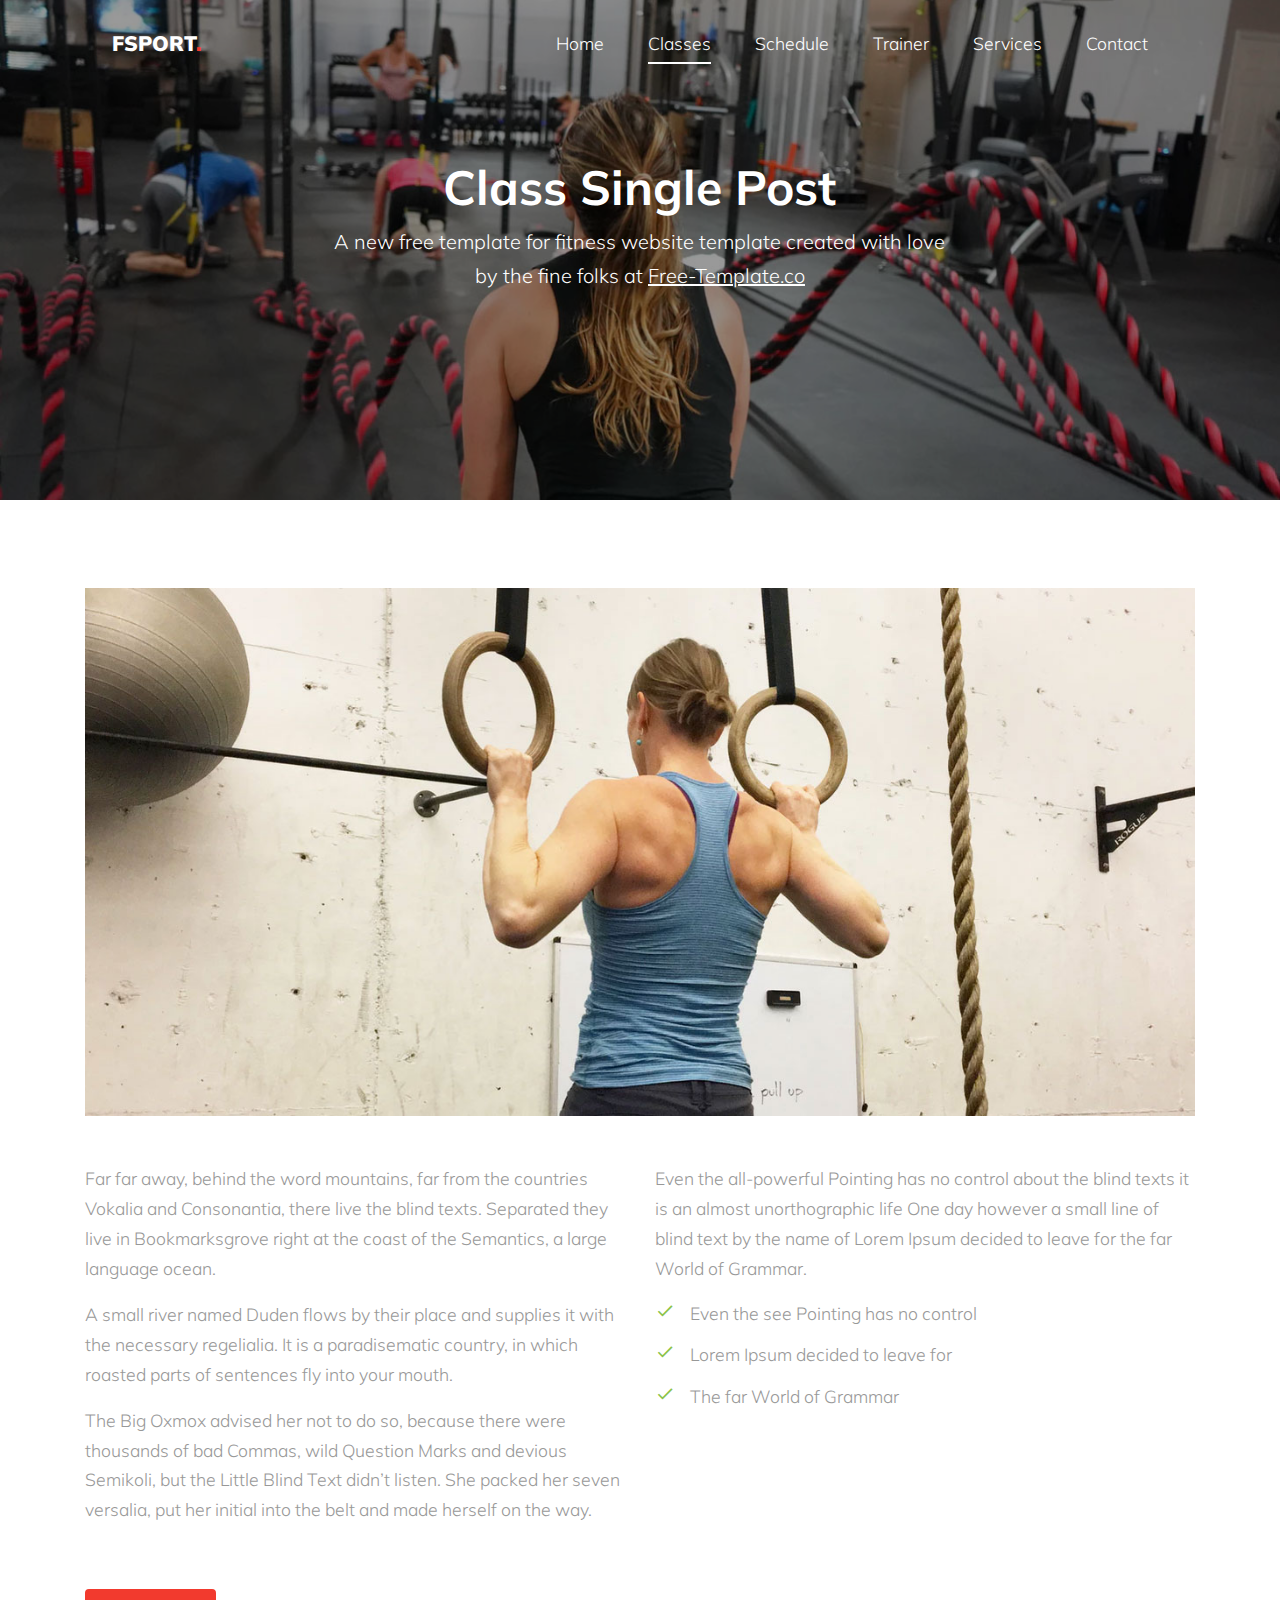
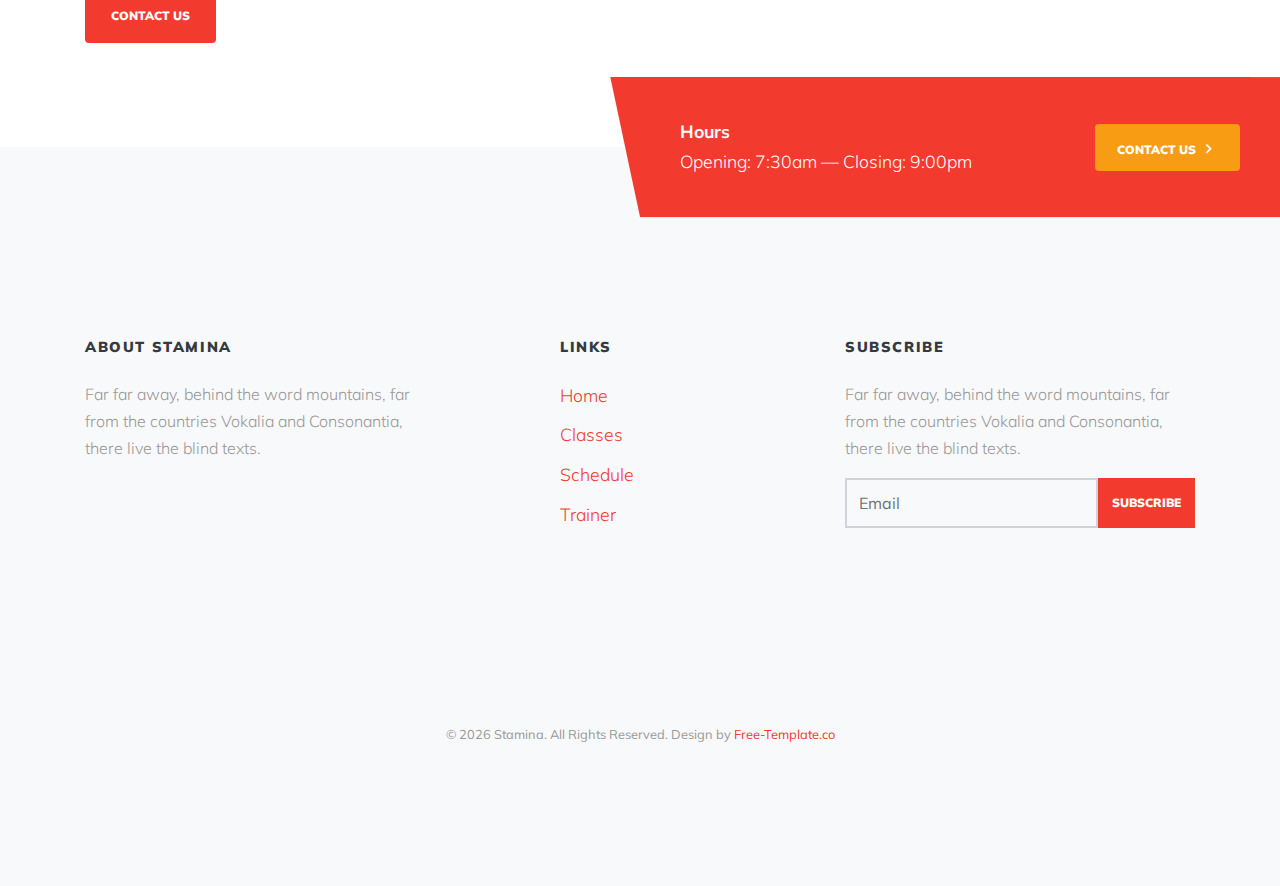
==== commit b72fcb96: "Update single.html" ====
--- a/single.html
+++ b/single.html
@@ -70,7 +70,7 @@
 
       <div class="container-fluid">
         <div class="d-flex align-items-center">
-          <div class="site-logo"><a href="index.html">Stamina<span>.</span> </a></div>
+          <div class="site-logo"><a href="index.html">FSPORT<span>.</span> </a></div>
           <div class="ml-auto">
             <nav class="site-navigation position-relative text-right" role="navigation">
               <ul class="site-menu main-menu js-clone-nav mr-auto d-none d-lg-block">
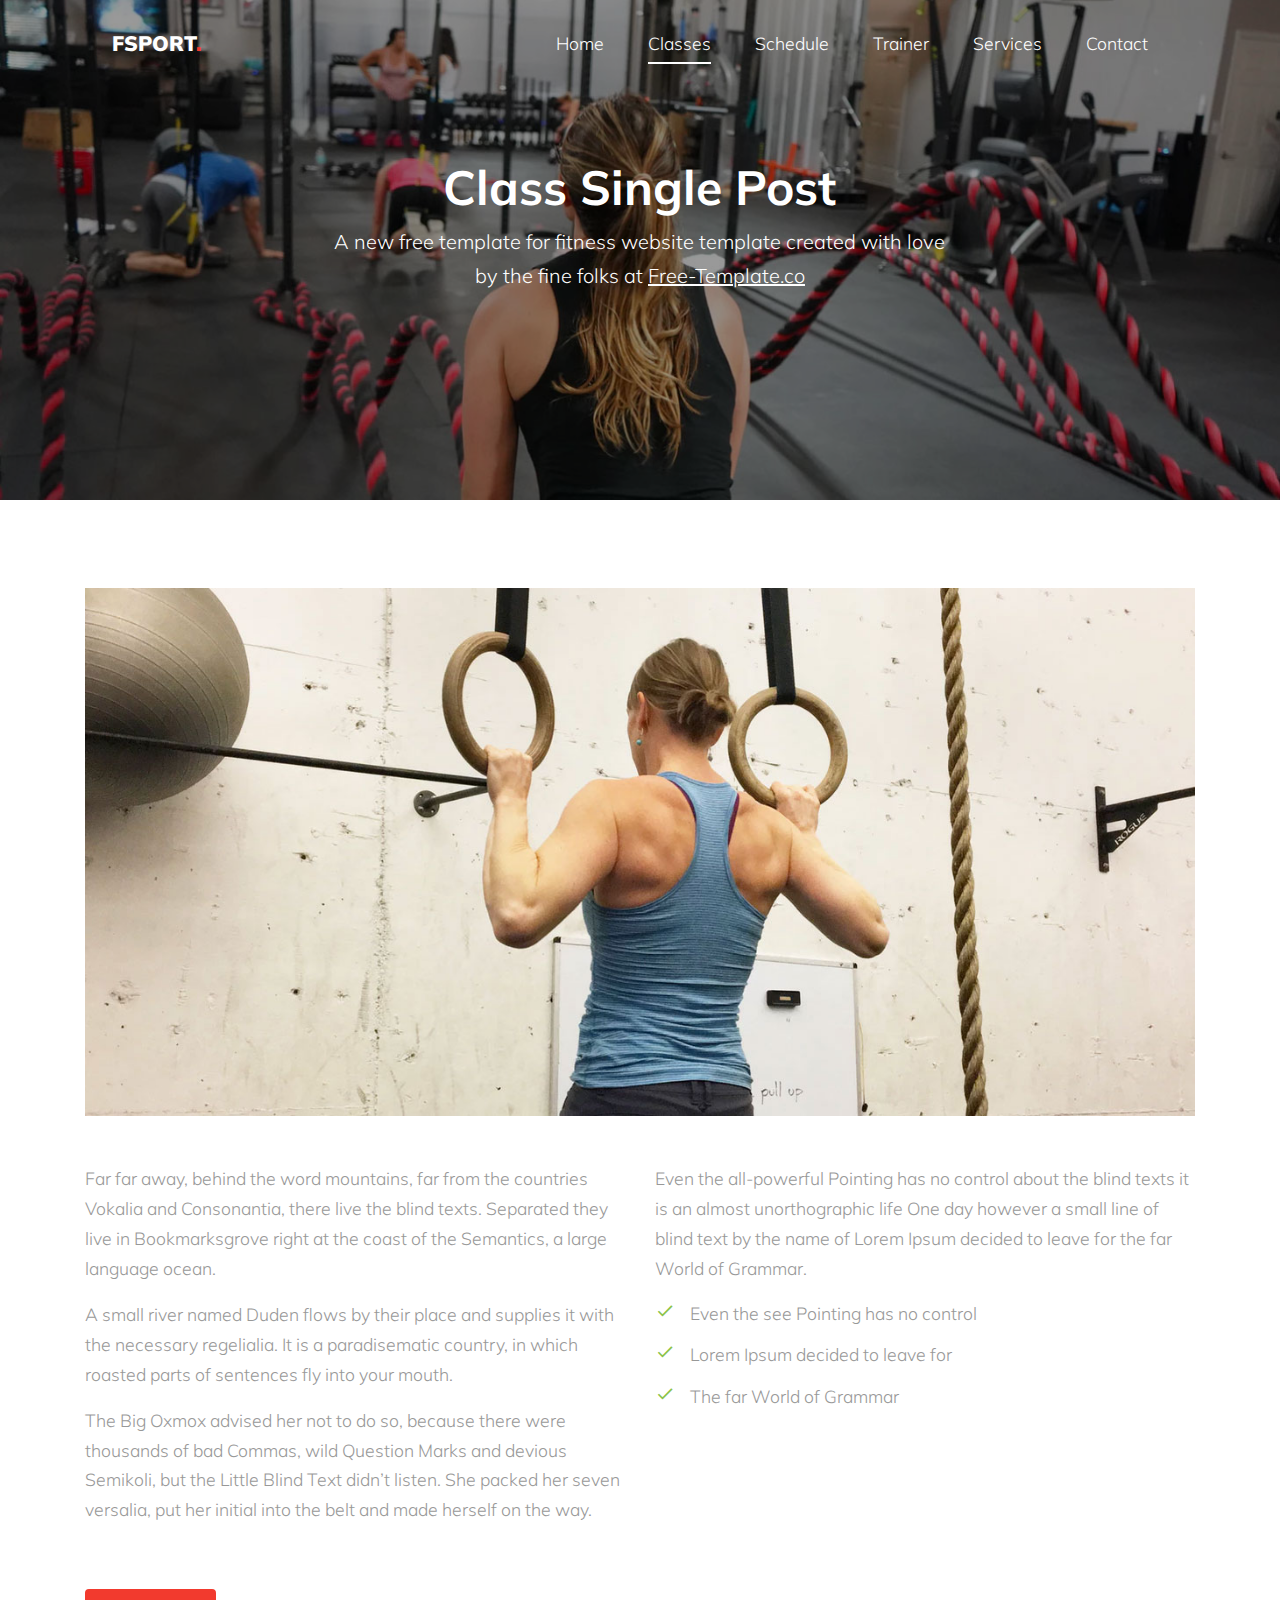
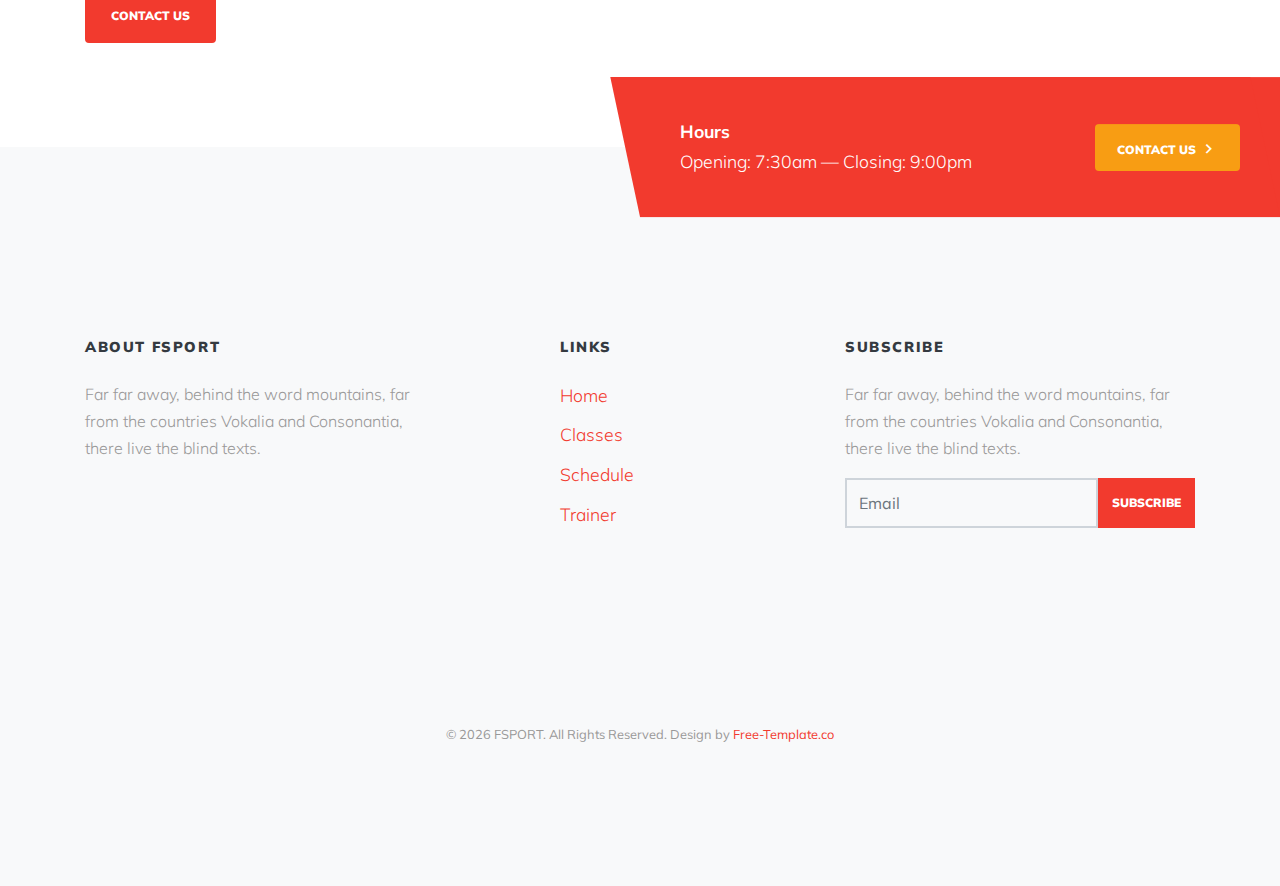
==== commit 79f53b37: "Update single.html" ====
--- a/single.html
+++ b/single.html
@@ -18,7 +18,7 @@
 <html lang="en">
 
 <head>
-  <title>Stamina &mdash; Free Website Template by Free-Template.co</title>
+  <title>FSPORT &mdash; Free Website Template by Free-Template.co</title>
   <meta charset="utf-8">
   <meta name="viewport" content="width=device-width, initial-scale=1, shrink-to-fit=no">
 
@@ -161,7 +161,7 @@
       <div class="container">
         <div class="row">
           <div class="col-md-4">
-            <h3 class="text-dark">About Stamina</h3>
+            <h3 class="text-dark">About FSPORT</h3>
             <p>Far far away, behind the word mountains, far from the countries Vokalia and Consonantia, there live the
               blind texts.</p>
           </div>
@@ -195,7 +195,7 @@
             <div class=" pt-5">
               <!-- Link back to Free-Template.co can't be removed. Template is licensed under CC BY 3.0. -->
               <p class="copyright"><small>&copy;
-                  <script>document.write(new Date().getFullYear());</script> Stamina. All Rights Reserved. Design by
+                  <script>document.write(new Date().getFullYear());</script> FSPORT. All Rights Reserved. Design by
                   <a href="https://free-template.co" target="_blank">Free-Template.co</a></small></p>
             </div>
           </div>
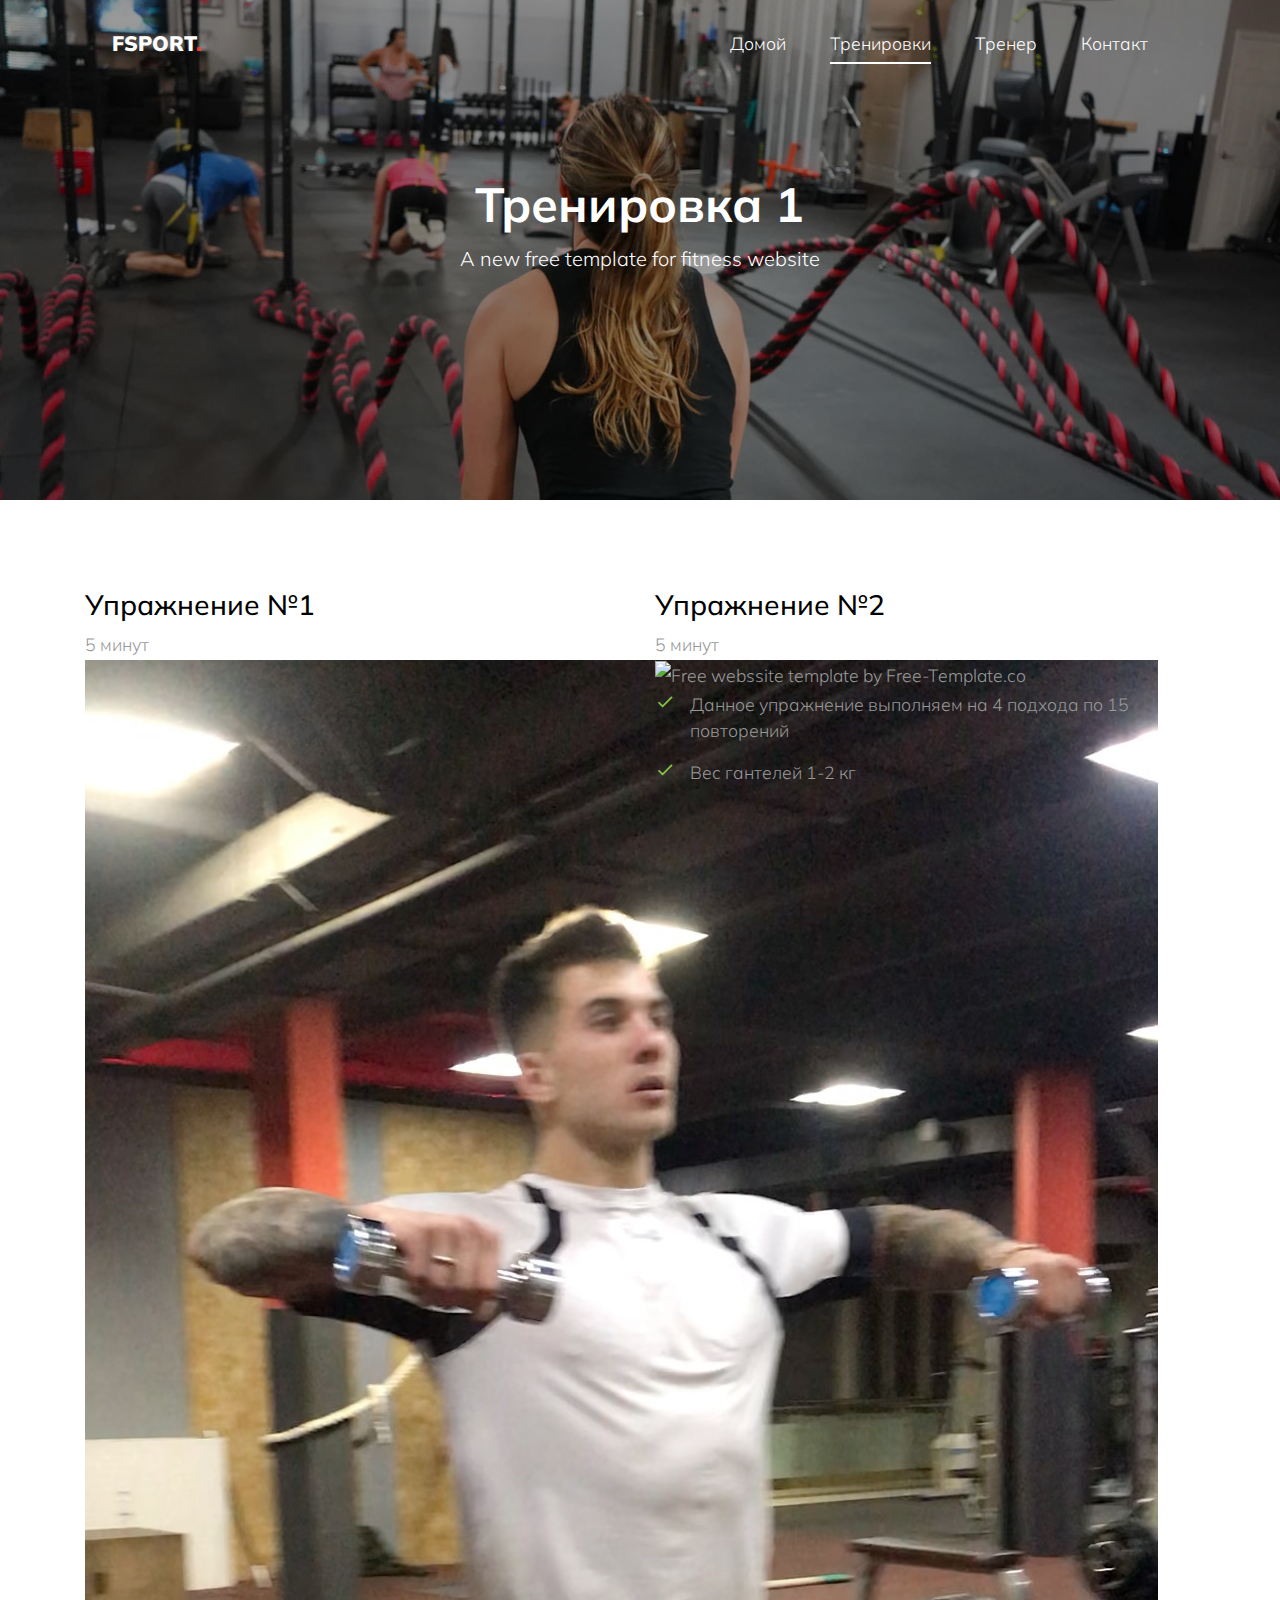
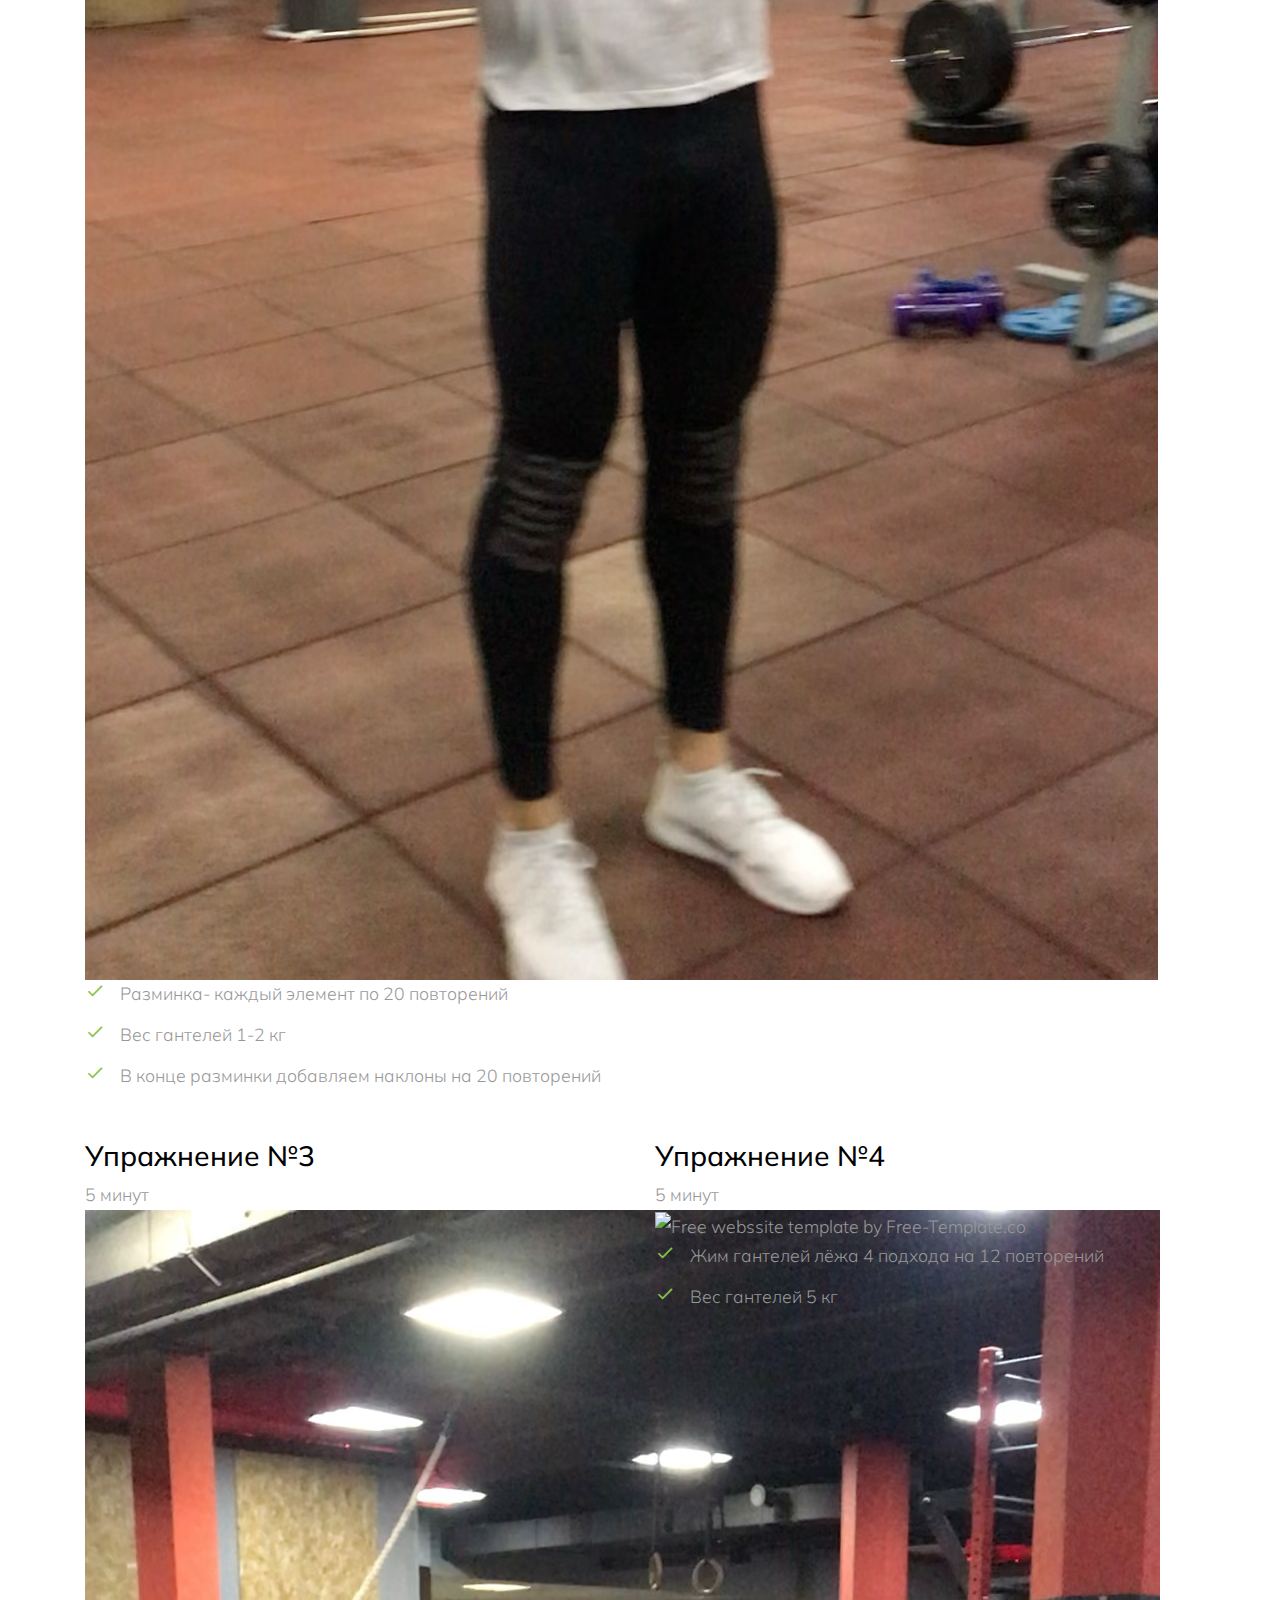
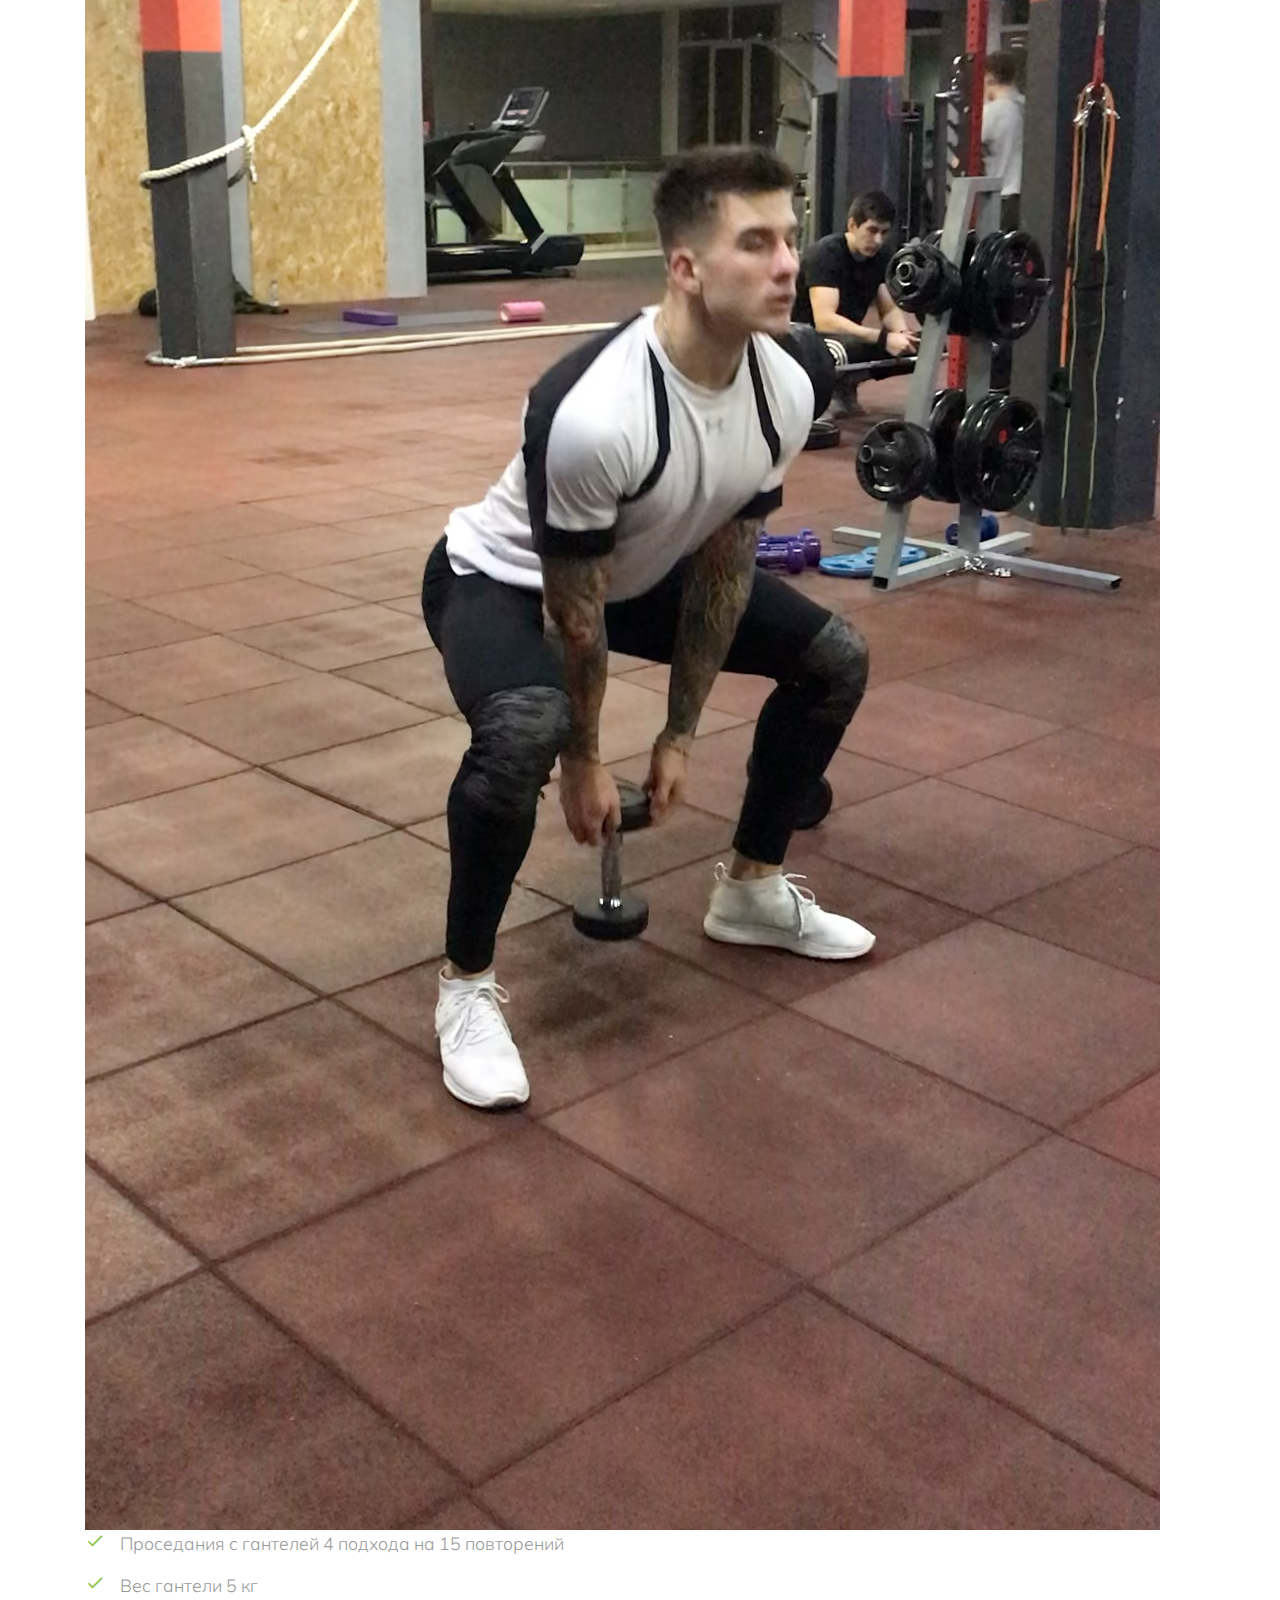
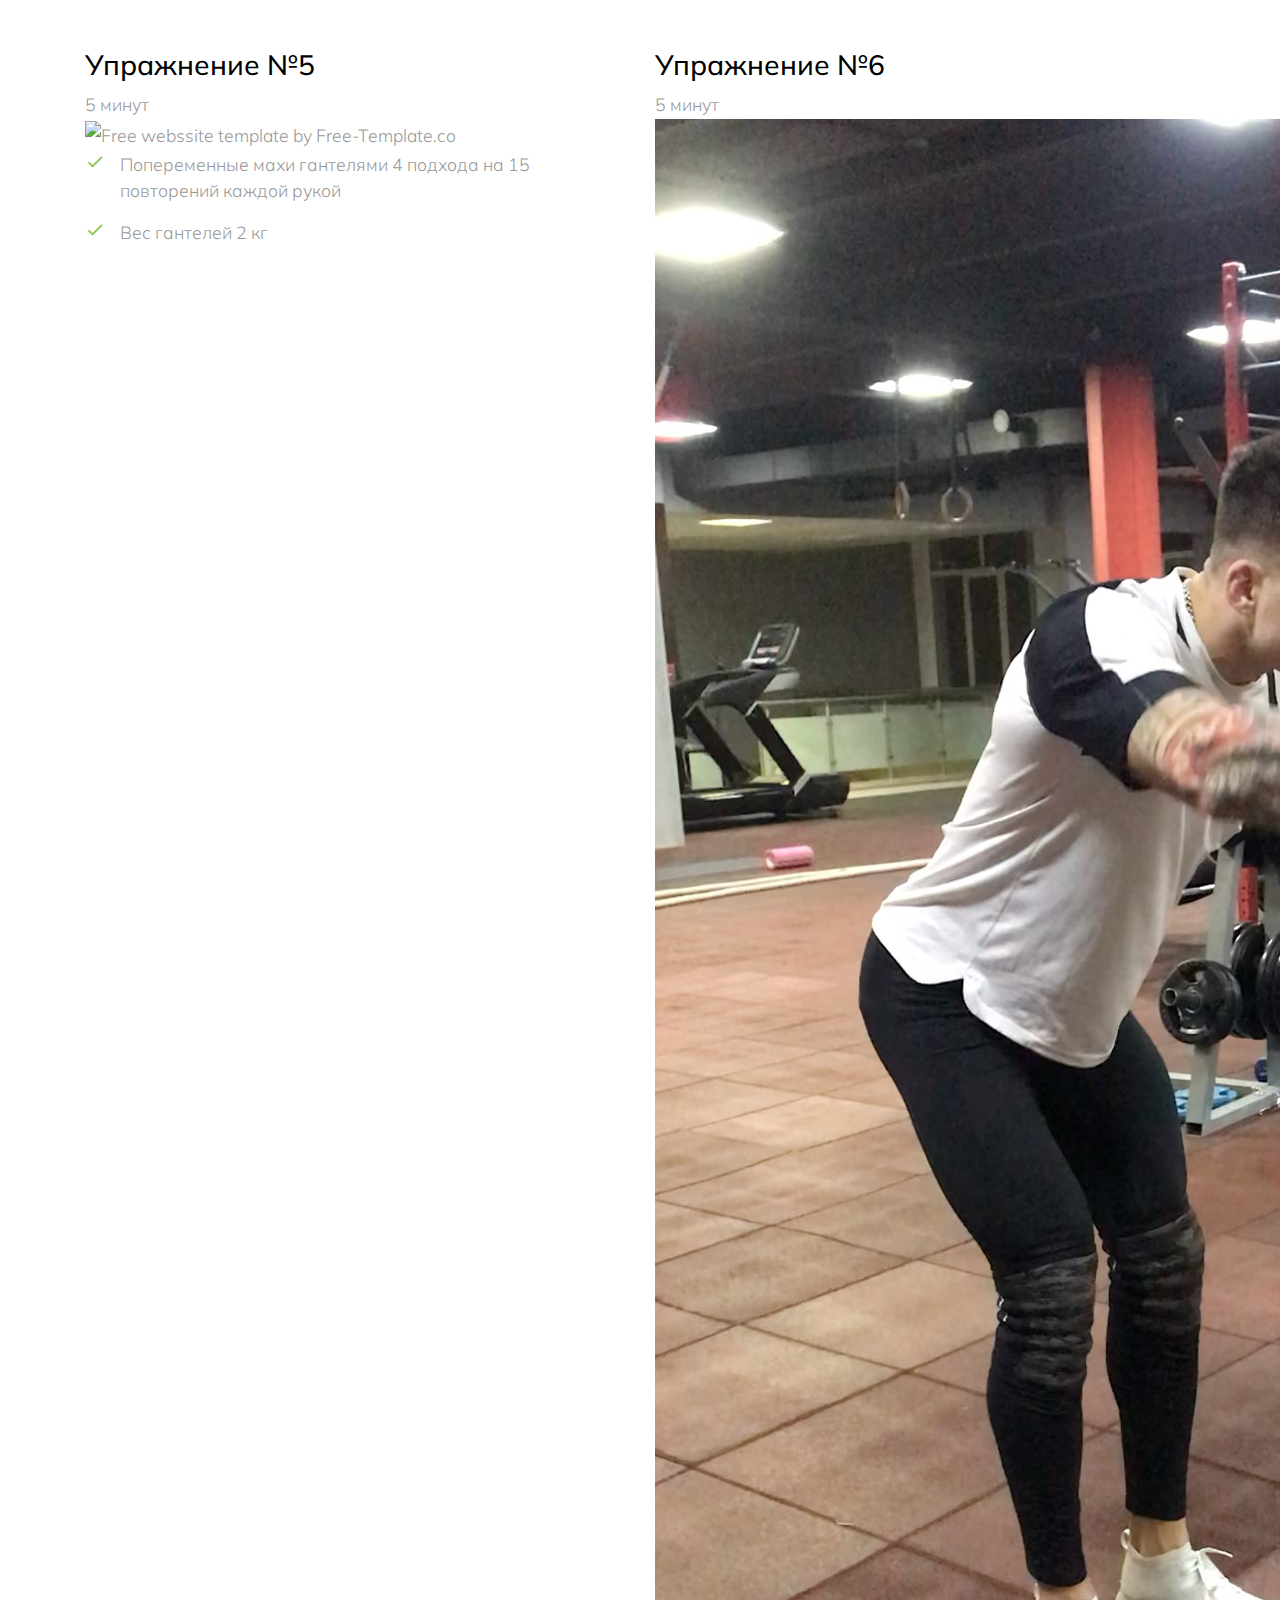
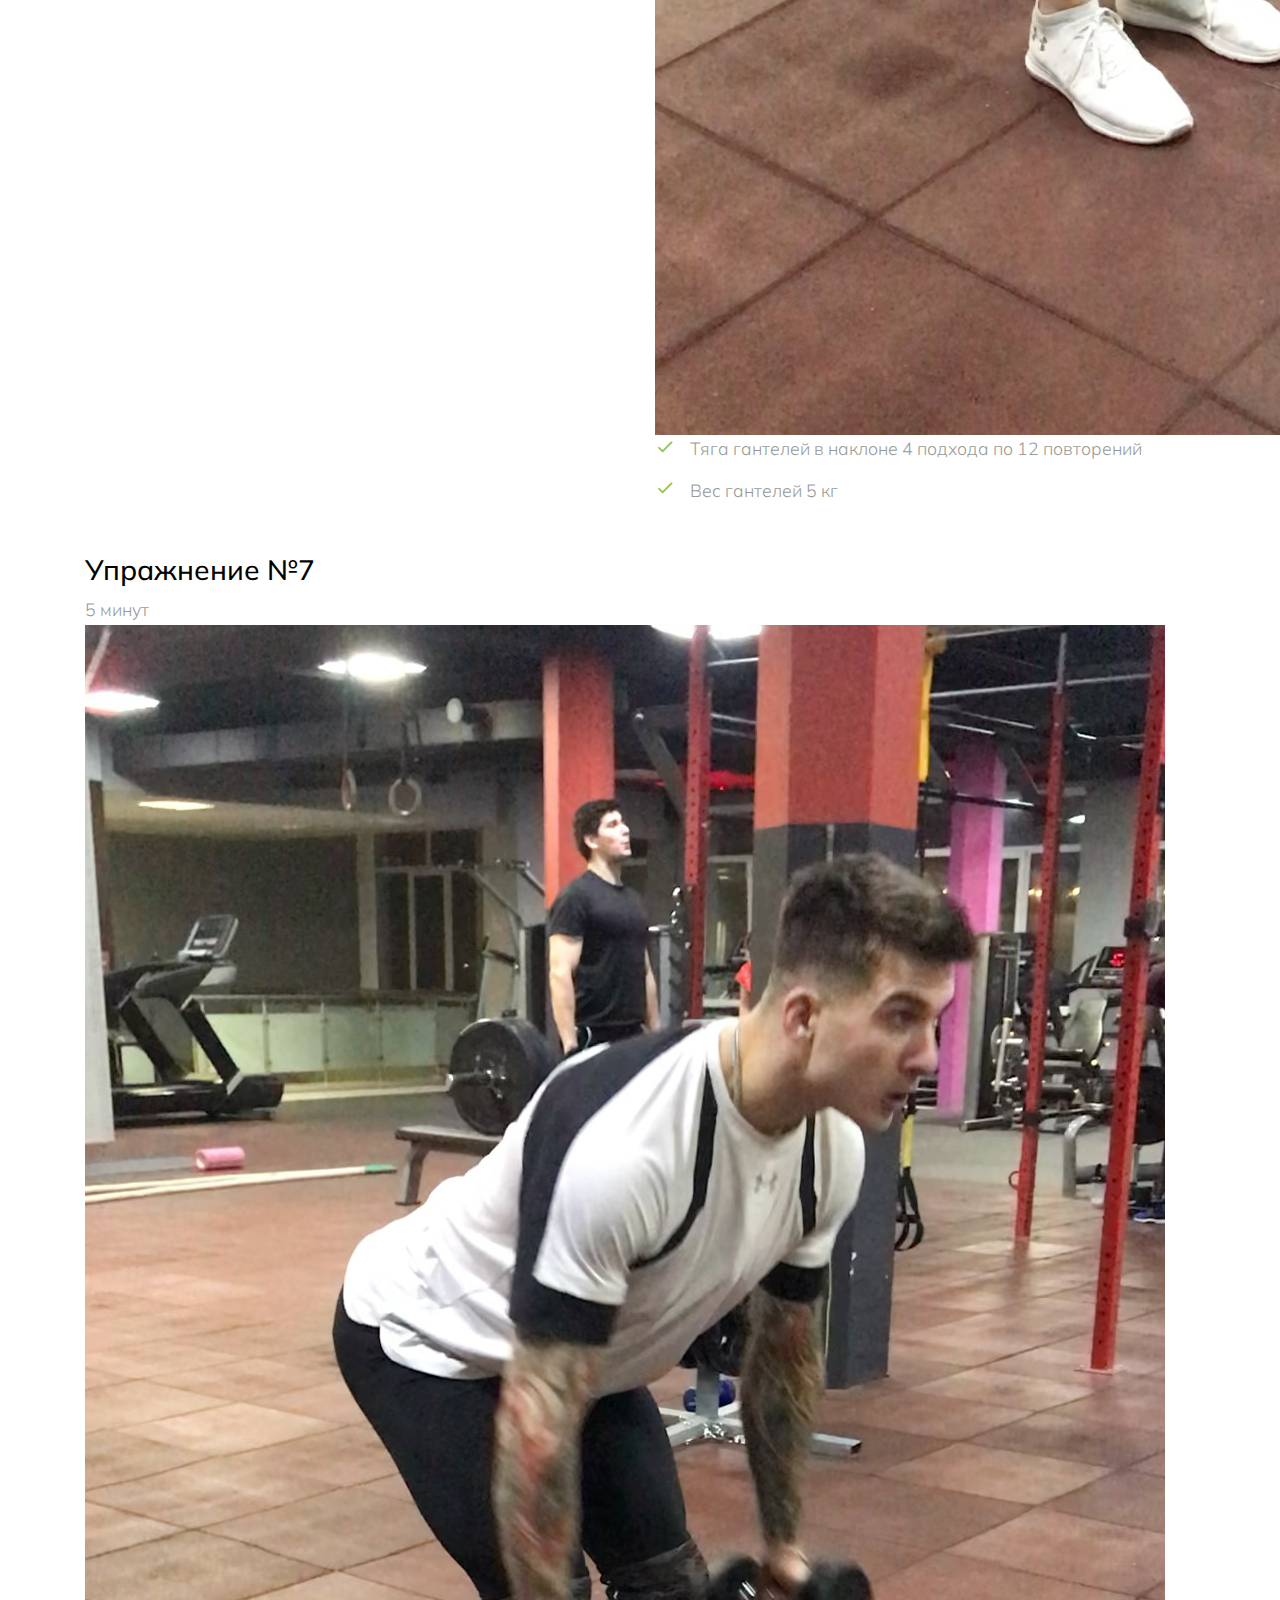
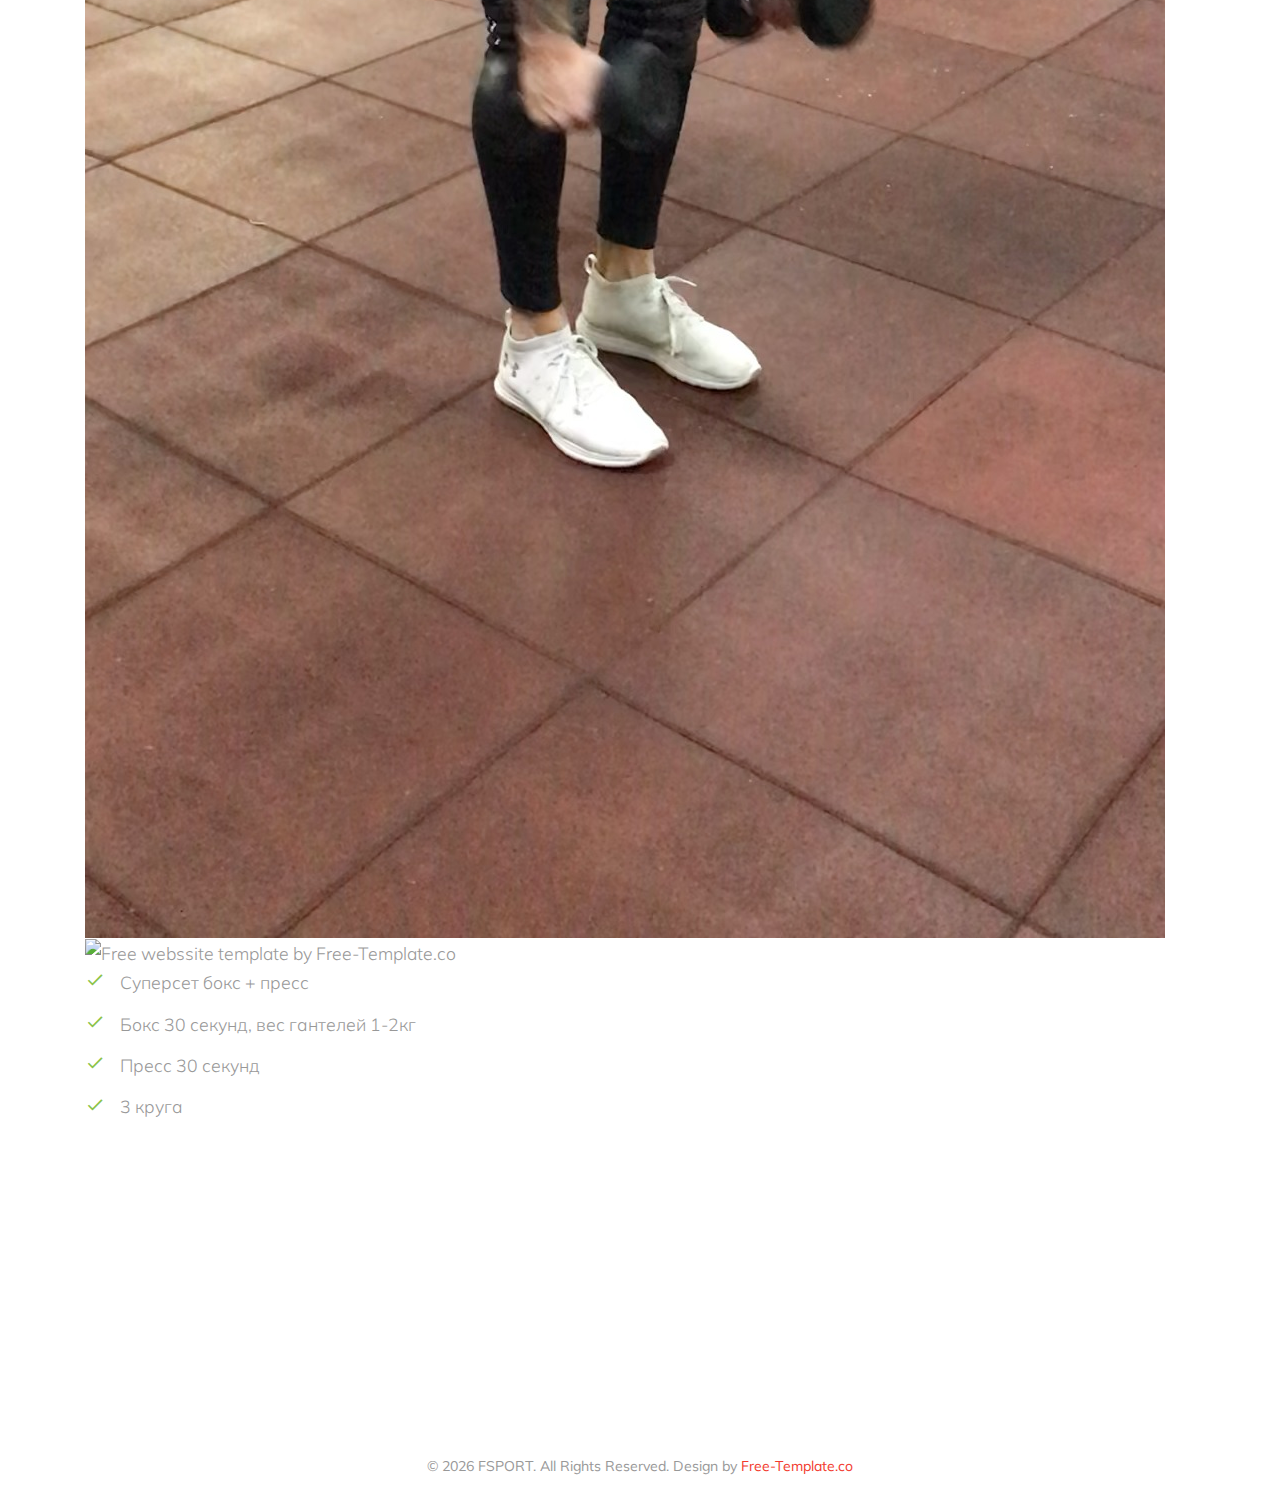
==== commit 9b35f7fe: "Update single.html" ====
--- a/single.html
+++ b/single.html
@@ -74,12 +74,10 @@
           <div class="ml-auto">
             <nav class="site-navigation position-relative text-right" role="navigation">
               <ul class="site-menu main-menu js-clone-nav mr-auto d-none d-lg-block">
-                <li><a href="index.html#home-section" class="nav-link">Home</a></li>
-                <li><a href="index.html#classes-section" class="nav-link active">Classes</a></li>
-                <li><a href="index.html#schedule-section" class="nav-link">Schedule</a></li>
-                <li><a href="index.html#trainer-section" class="nav-link">Trainer</a></li>
-                <li><a href="index.html#services-section" class="nav-link">Services</a></li>
-                <li><a href="index.html#contact-section" class="nav-link">Contact</a></li>
+                <li><a href="index.html#home-section" class="nav-link">Домой</a></li>
+                <li><a href="index.html#classes-section" class="nav-link active">Тренировки</a></li>
+                <li><a href="index.html#trainer-section" class="nav-link">Тренер</a></li>
+                <li><a href="index.html#contact-section" class="nav-link">Контакт</a></li>
               </ul>
             </nav>
             <a href="#" class="d-inline-block d-lg-none site-menu-toggle js-menu-toggle float-right"><span
@@ -96,10 +94,8 @@
       <div class="container">
         <div class="row align-items-center justify-content-center text-center">
           <div class="col-md-7">
-            <h2 class="">Class Single Post</h2>
-            <p class="lead mx-auto desc mb-5">A new free template for fitness website template created with love by the
-              fine folks
-              at <a href="https://free-template.co" target="_blank">Free-Template.co</a></p>
+            <h2 class="">Тренировка 1</h2>
+            <p class="lead mx-auto desc mb-5">A new free template for fitness website</p>
           </div>
         </div>
       </div>
@@ -109,86 +105,93 @@
     <div class="site-section">
       <div class="container">
         <div class="row mb-5">
-          <div class="col-lg-12">
-            <img src="images/bg_1.jpg" alt="Free webssite template by Free-Template.co" class="img-fluid">
-          </div>
-        </div>
-        <div class="row mb-5">
-          <div class="col-lg-6">
-            <p>Far far away, behind the word mountains, far from the countries Vokalia and Consonantia, there live the blind texts.
-            Separated they live in Bookmarksgrove right at the coast of the Semantics, a large language ocean.</p>
-            <p>A small river named Duden flows by their place and supplies it with the necessary regelialia. It is a paradisematic
-            country, in which roasted parts of sentences fly into your mouth.</p>
-            <p>The Big Oxmox advised her not to do so, because there were thousands of bad Commas, wild Question Marks and devious
-            Semikoli, but the Little Blind Text didn’t listen. She packed her seven versalia, put her initial into the belt and made
-            herself on the way.</p>
-          </div>
-          <div class="col-lg-6">
-            <p>Even the all-powerful Pointing has no control about the blind texts it is an almost unorthographic life One day however
-            a small line of blind text by the name of Lorem Ipsum decided to leave for the far World of Grammar.</p>
-            <div class="ul-check list-unstyled success">
-              <li>Even the see Pointing has no control</li>
-              <li>Lorem Ipsum decided to leave for</li>
-              <li>The far World of Grammar</li>
-            </div>
-          </div>
-        </div>
-        <div class="row">
-          <div class="col-12">
-            <p><a href="#" class="btn btn-primary py-3 px-4">Contact Us</a></p>
-          </div>
-        </div>
+		
+			<div class="col-lg-6">
+			  <div class="class-item-text">
+				<h3>Упражнение №1</h3>
+				<span>5 минут</span>
+			  </div>
+				<img src="images/class01-01.jpg" alt="Free webssite template by Free-Template.co" class="img-fluid01">
+				<div class="ul-check list-unstyled success">
+				  <li>Разминка- каждый элемент по 20 повторений</li>
+				  <li>Вес гантелей 1-2 кг</li>
+				  <li>В конце разминки добавляем наклоны на 20 повторений</li>
+				</div>
+			</div>
+			
+			<div class="col-lg-6">
+			  <div class="class-item-text">
+				<h3>Упражнение №2</h3>
+				<span>5 минут</span>
+			  </div>
+				<img src="images/class01-02.jpg" alt="Free webssite template by Free-Template.co" class="img-fluid01">
+				<div class="ul-check list-unstyled success">
+				  <li>Данное упражнение выполняем на 4 подхода по 15 повторений</li>
+				  <li>Вес гантелей 1-2 кг</li>
+				</div>
+			</div>
+						
+			<div class="col-lg-6">
+			  <div class="class-item-text">
+				<h3>Упражнение №3</h3>
+				<span>5 минут</span>
+			  </div>
+				<img src="images/class01-03.jpg" alt="Free webssite template by Free-Template.co" class="img-fluid01">
+				<div class="ul-check list-unstyled success">
+				  <li>Проседания с гантелей 4 подхода на 15 повторений</li>
+				  <li>Вес гантели 5 кг</li>
+				</div>
+			</div>
+			<div class="col-lg-6">
+			  <div class="class-item-text">
+				<h3>Упражнение №4</h3>
+				<span>5 минут</span>
+			  </div>
+				<img src="images/class01-04.jpg" alt="Free webssite template by Free-Template.co" class="img-fluid01">
+				<div class="ul-check list-unstyled success">
+				  <li>Жим гантелей лёжа 4 подхода на 12 повторений</li>
+				  <li>Вес гантелей 5 кг</li>
+				</div>
+			</div>	
+			<div class="col-lg-6">
+			  <div class="class-item-text">
+				<h3>Упражнение №5</h3>
+				<span>5 минут</span>
+			  </div>
+				<img src="images/class01-05.jpg" alt="Free webssite template by Free-Template.co" class="img-fluid01">
+				<div class="ul-check list-unstyled success">
+				  <li>Попеременные махи гантелями 4 подхода на 15 повторений каждой рукой</li>
+				  <li>Вес гантелей 2 кг</li>
+				</div>
+			</div>	
+			<div class="col-lg-6">
+			  <div class="class-item-text">
+				<h3>Упражнение №6</h3>
+				<span>5 минут</span>
+			  </div>
+				<img src="images/class01-06.jpg" alt="Free webssite template by Free-Template.co" class="img-fluid01">
+				<div class="ul-check list-unstyled success">
+				  <li>Тяга гантелей в наклоне 4 подхода по 12 повторений</li>
+				  <li>Вес гантелей 5 кг</li>
+				</div>
+			</div>	
+			<div class="col-lg-6">
+			  <div class="class-item-text">
+				<h3>Упражнение №7</h3>
+				<span>5 минут</span>
+			  </div>
+				<img src="images/class01-07.jpg" alt="Free webssite template by Free-Template.co" class="img-fluid01">
+				<img src="images/class01-08.jpg" alt="Free webssite template by Free-Template.co" class="img-fluid01">
+				<div class="ul-check list-unstyled success">
+				  <li>Суперсет бокс + пресс</li>
+				  <li>Бокс 30 секунд, вес гантелей 1-2кг</li>
+				  <li>Пресс 30 секунд</li>
+				  <li>3 круга</li>
+				</div>
+			</div>	
+        </div>			
       </div>
     </div>
-
-    <div class="schedule-wrap2 clearfix">
-      <div class="d-md-flex align-items-center">
-        <div class="hours mr-md-4 mb-4 mb-lg-0">
-          <strong class="d-block">Hours</strong>
-          Opening: 7:30am &mdash;
-          Closing: 9:00pm
-        </div>
-        <div class="cta ml-auto">
-          <a href="#" class="d-flex d-md-flex align-items-center btn">
-            <span class="mx-auto"> <span>Contact us</span> <span class="arrow icon-keyboard_arrow_right"></span></span>
-          </a>
-        </div>
-      </div>
-    </div>
-
-
-    <footer class="footer-section bg-light">
-      <div class="container">
-        <div class="row">
-          <div class="col-md-4">
-            <h3 class="text-dark">About FSPORT</h3>
-            <p>Far far away, behind the word mountains, far from the countries Vokalia and Consonantia, there live the
-              blind texts.</p>
-          </div>
-
-          <div class="col-md-3 ml-auto">
-            <h3 class="text-dark">Links</h3>
-            <ul class="list-unstyled footer-links">
-              <li><a href="#">Home</a></li>
-              <li><a href="#">Classes</a></li>
-              <li><a href="#">Schedule</a></li>
-              <li><a href="#">Trainer</a></li>
-            </ul>
-          </div>
-
-          <div class="col-md-4">
-            <h3 class="text-dark">Subscribe</h3>
-            <p>Far far away, behind the word mountains, far from the countries Vokalia and Consonantia, there live the blind texts.
-            </p>
-            <form action="#">
-              <div class="d-flex mb-5">
-                <input type="text" class="form-control rounded-0" placeholder="Email">
-                <input type="submit" class="btn btn-primary rounded-0" value="Subscribe">
-              </div>
-            </form>
-          </div>
-
-        </div>
 
         <div class="row pt-5 mt-5 text-center">
           <div class="col-md-12">
